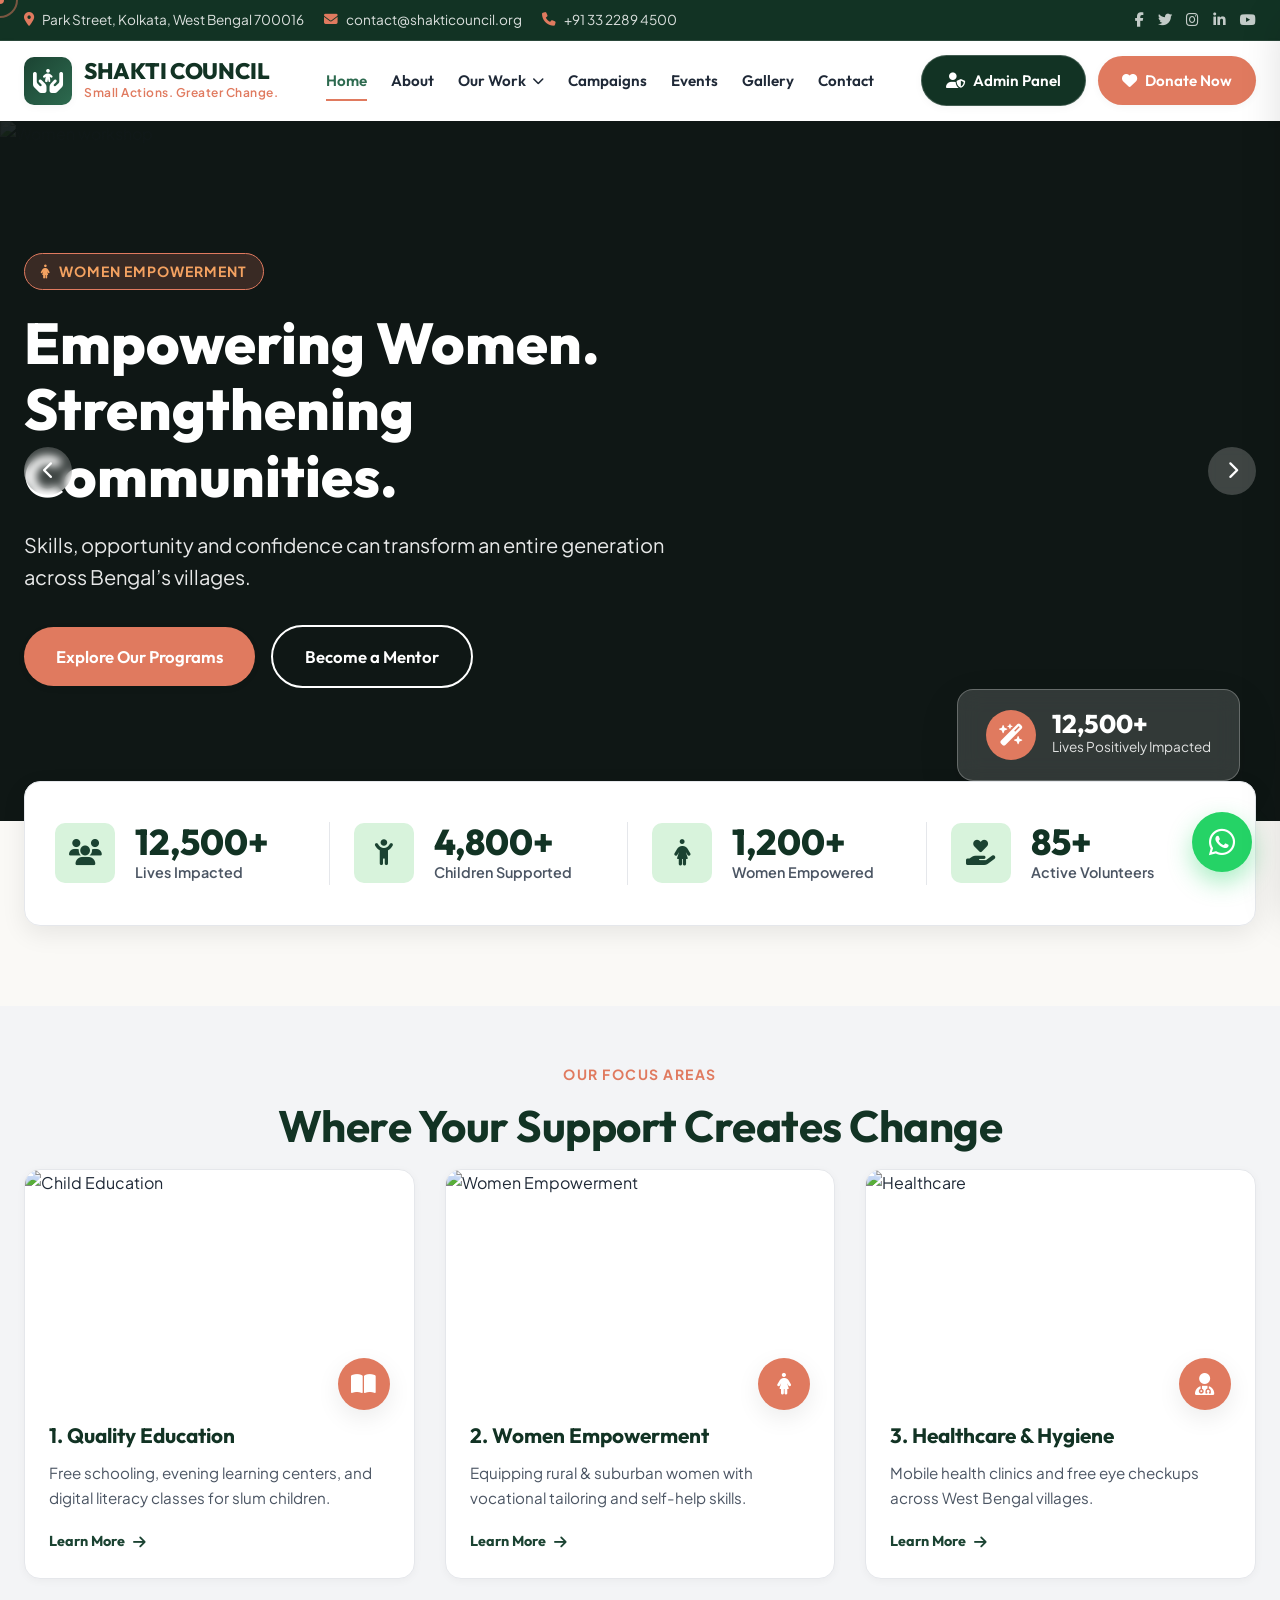
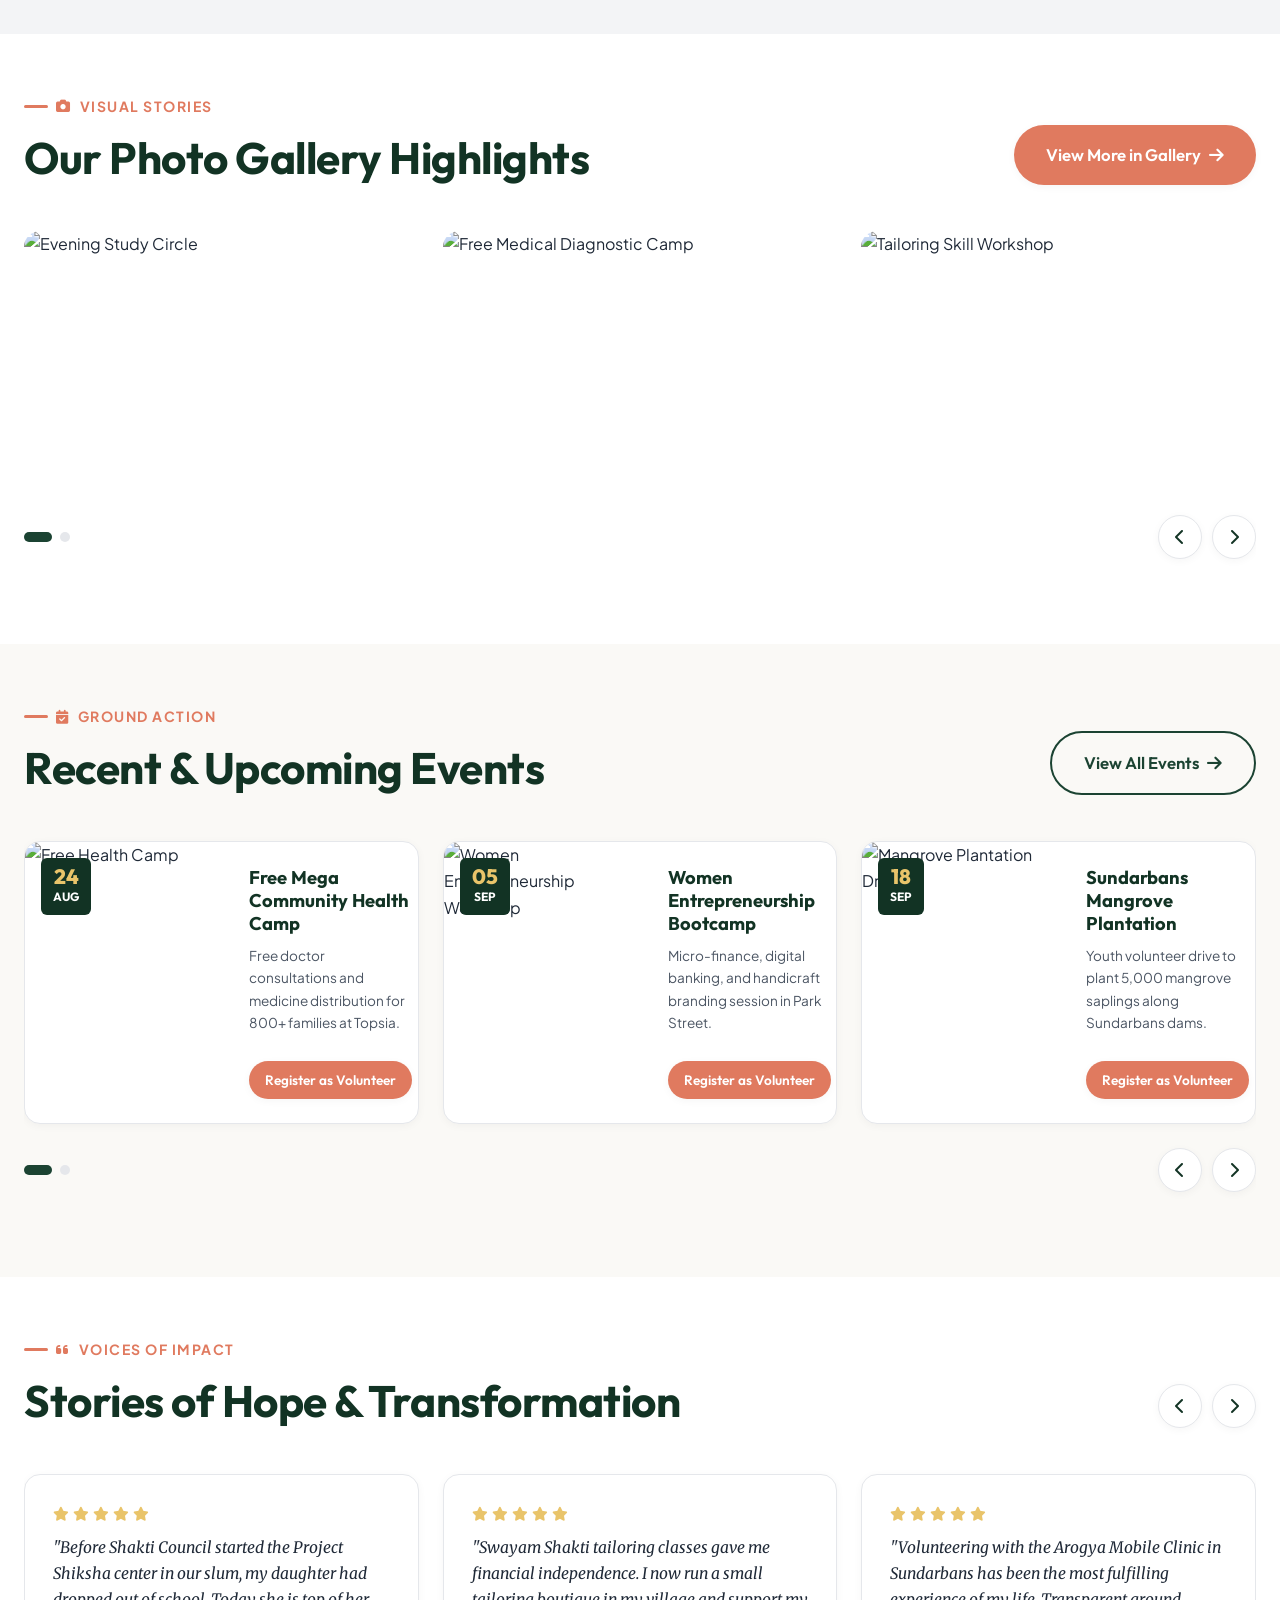
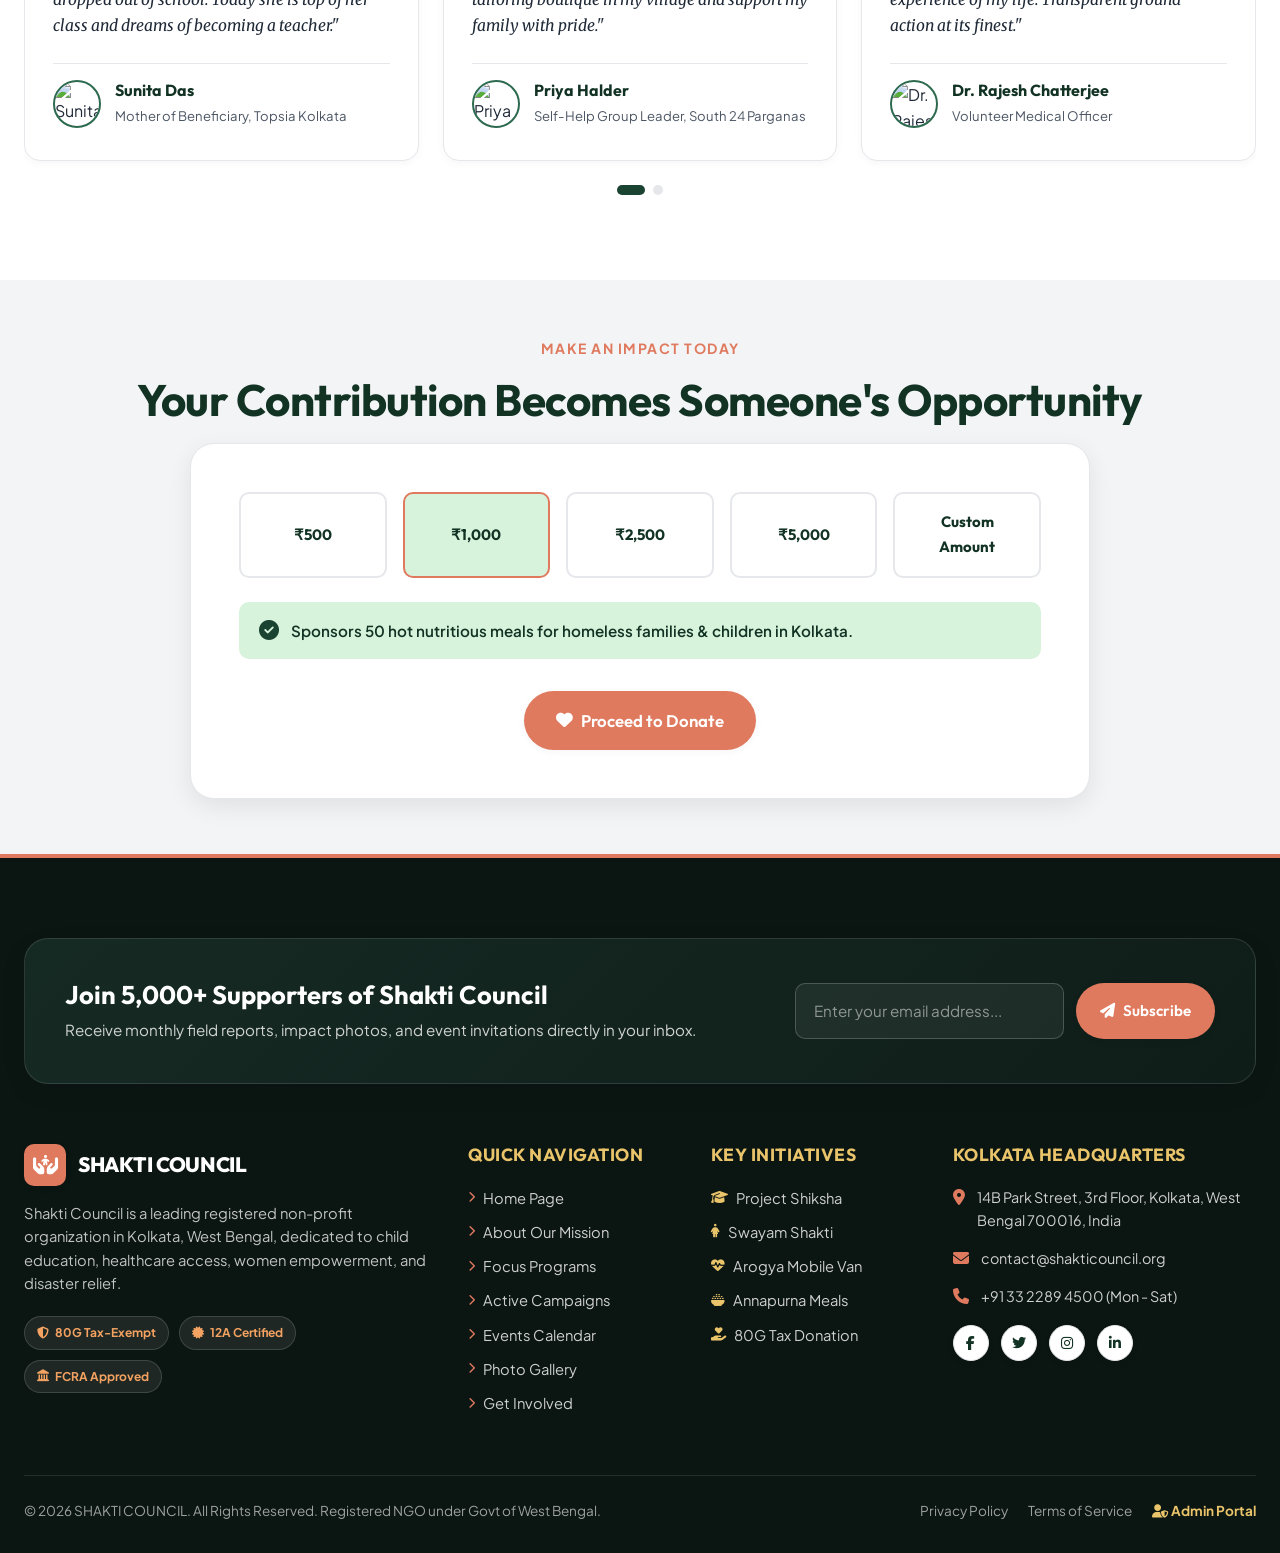
==== index.html @ 60c07829 "Initial release of Shakti Council NGO modern website" ====
<!DOCTYPE html>
<html lang="en">
<head>
  <meta charset="UTF-8">
  <meta name="viewport" content="width=device-width, initial-scale=1.0">
  <title>SHAKTI COUNCIL | Creating Opportunities. Changing Lives.</title>
  <meta name="description" content="Shakti Council is a premier non-profit organization based in Kolkata, West Bengal, empowering communities through education, healthcare, women empowerment, and sustainability.">
  <meta name="keywords" content="NGO Kolkata, Shakti Council, West Bengal charity, child education, women empowerment, healthcare NGO India">
  
  <meta property="og:title" content="SHAKTI COUNCIL | Small Actions. Greater Change.">
  <meta property="og:description" content="Dedicated to creating sustainable opportunities for underserved communities across Kolkata and West Bengal.">
  <meta property="og:type" content="website">

  <!-- Favicon -->
  <link rel="icon" type="image/svg+xml" href="favicon.svg">
  <link rel="alternate icon" href="favicon.svg" type="image/x-icon">
  <link rel="apple-touch-icon" href="favicon.svg">

  <!-- Google Fonts -->
  <link rel="preconnect" href="https://fonts.googleapis.com">
  <link rel="preconnect" href="https://fonts.gstatic.com" crossorigin>
  <link href="https://fonts.googleapis.com/css2?family=Merriweather:ital,wght@0,400;0,700;1,400&family=Outfit:wght@400;500;600;700;800&family=Plus+Jakarta+Sans:wght@400;500;600;700&display=swap" rel="stylesheet">

  <!-- FontAwesome Icons -->
  <link rel="stylesheet" href="https://cdnjs.cloudflare.com/ajax/libs/font-awesome/6.4.0/css/all.min.css">

  <!-- Custom Stylesheet -->
  <link rel="stylesheet" href="css/style.css">
</head>
<body>
  <a href="#main-content" class="skip-link">Skip to main content</a>
  <div class="custom-cursor-dot"></div>
  <div class="custom-cursor-ring"></div>

  <a href="https://wa.me/913322894500" target="_blank" rel="noopener" class="whatsapp-float" aria-label="Chat with Shakti Council on WhatsApp">
    <i class="fa-brands fa-whatsapp"></i>
    <span class="whatsapp-tooltip">Chat With Us</span>
  </a>

  <button class="scroll-top-btn" aria-label="Scroll back to top">
    <i class="fa-solid fa-arrow-up"></i>
  </button>

  <!-- TOP UTILITY BAR -->
  <div class="utility-bar">
    <div class="container utility-inner">
      <div class="utility-info">
        <div class="utility-info-item"><i class="fa-solid fa-location-dot"></i><span>Park Street, Kolkata, West Bengal 700016</span></div>
        <div class="utility-info-item"><i class="fa-solid fa-envelope"></i><span>contact@shakticouncil.org</span></div>
        <div class="utility-info-item"><i class="fa-solid fa-phone"></i><span>+91 33 2289 4500</span></div>
      </div>
      <div class="utility-social">
        <a href="javascript:void(0)" aria-label="Facebook"><i class="fa-brands fa-facebook-f"></i></a>
        <a href="javascript:void(0)" aria-label="Twitter"><i class="fa-brands fa-twitter"></i></a>
        <a href="javascript:void(0)" aria-label="Instagram"><i class="fa-brands fa-instagram"></i></a>
        <a href="javascript:void(0)" aria-label="LinkedIn"><i class="fa-brands fa-linkedin-in"></i></a>
        <a href="javascript:void(0)" aria-label="YouTube"><i class="fa-brands fa-youtube"></i></a>
      </div>
    </div>
  </div>

  <!-- MAIN STICKY HEADER -->
  <header class="main-header">
    <div class="container nav-container">
      <a href="index.html" class="brand-logo" aria-label="Shakti Council Home">
        <div class="brand-icon"><i class="fa-solid fa-hands-holding-child"></i></div>
        <div class="brand-text">
          <span class="brand-name">SHAKTI COUNCIL</span>
          <span class="brand-tagline">Small Actions. Greater Change.</span>
        </div>
      </a>

      <nav class="nav-menu" aria-label="Primary Navigation">
        <div class="nav-item active"><a href="index.html" class="nav-link">Home</a></div>
        <div class="nav-item"><a href="about.html" class="nav-link">About</a></div>
        <div class="nav-item has-dropdown">
          <a href="programs.html" class="nav-link">Our Work <i class="fa-solid fa-chevron-down" style="font-size: 0.75rem;"></i></a>
          <div class="mega-menu">
            <a href="programs.html#education" class="mega-menu-item">
              <div class="mega-menu-icon"><i class="fa-solid fa-graduation-cap"></i></div>
              <div><div class="mega-menu-title">Child Education</div></div>
            </a>
            <a href="programs.html#women" class="mega-menu-item">
              <div class="mega-menu-icon"><i class="fa-solid fa-person-dress"></i></div>
              <div><div class="mega-menu-title">Women Empowerment</div></div>
            </a>
            <a href="programs.html#health" class="mega-menu-item">
              <div class="mega-menu-icon"><i class="fa-solid fa-heart-pulse"></i></div>
              <div><div class="mega-menu-title">Healthcare</div></div>
            </a>
            <a href="programs.html#nutrition" class="mega-menu-item">
              <div class="mega-menu-icon"><i class="fa-solid fa-bowl-rice"></i></div>
              <div><div class="mega-menu-title">Food & Nutrition</div></div>
            </a>
          </div>
        </div>
        <div class="nav-item"><a href="campaigns.html" class="nav-link">Campaigns</a></div>
        <div class="nav-item"><a href="events.html" class="nav-link">Events</a></div>
        <div class="nav-item"><a href="gallery.html" class="nav-link">Gallery</a></div>
        <div class="nav-item"><a href="contact.html" class="nav-link">Contact</a></div>
      </nav>

      <div style="display: flex; align-items: center; gap: 12px;">
        <a href="admin.html" class="btn btn-admin"><i class="fa-solid fa-user-shield"></i> Admin Panel</a>
        <a href="donate.html" class="btn btn-primary"><i class="fa-solid fa-heart"></i> Donate Now</a>
        <button class="hamburger-toggle" aria-label="Toggle Navigation Drawer"><span class="hamburger-line"></span><span class="hamburger-line"></span><span class="hamburger-line"></span></button>
      </div>
    </div>
  </header>

  <div class="mobile-drawer-overlay"></div>
  <div class="mobile-drawer">
    <div class="mobile-drawer-header">
      <div class="brand-logo"><div class="brand-icon"><i class="fa-solid fa-hands-holding-child"></i></div><span class="brand-name" style="font-size: 1.1rem;">SHAKTI COUNCIL</span></div>
      <button class="mobile-close-btn"><i class="fa-solid fa-xmark"></i></button>
    </div>
    <div class="mobile-nav-links">
      <a href="index.html" class="mobile-nav-link active">Home</a>
      <a href="about.html" class="mobile-nav-link">About Us</a>
      <a href="programs.html" class="mobile-nav-link">Our Focus Areas</a>
      <a href="campaigns.html" class="mobile-nav-link">Active Campaigns</a>
      <a href="events.html" class="mobile-nav-link">Events</a>
      <a href="gallery.html" class="mobile-nav-link">Photo Gallery</a>
      <a href="volunteer.html" class="mobile-nav-link">Get Involved</a>
      <a href="contact.html" class="mobile-nav-link">Contact Us</a>
    </div>
    <div class="mobile-drawer-footer">
      <a href="admin.html" class="btn btn-admin" style="width: 100%;"><i class="fa-solid fa-user-shield"></i> Admin Panel</a>
      <a href="donate.html" class="btn btn-primary" style="width: 100%;"><i class="fa-solid fa-heart"></i> Donate Now</a>
    </div>
  </div>

  <main id="main-content">
    <!-- HERO SLIDER SECTION -->
    <section class="hero-slider-section">
      <div class="hero-slider">
        <div class="hero-slide active">
          <img src="https://images.unsplash.com/photo-1488521787991-ed7bbaae773c?auto=format&fit=crop&w=1600&q=80" alt="Children learning" class="hero-bg-img">
          <div class="hero-overlay"></div>
          <div class="container hero-content-wrapper">
            <div class="hero-content">
              <div class="hero-badge"><i class="fa-solid fa-graduation-cap"></i> Child Education</div>
              <h1 class="hero-title">Every Child Deserves a Chance to Dream.</h1>
              <p class="hero-subtitle">Together, we're making quality education accessible to children who need it most in Kolkata & rural West Bengal.</p>
              <div class="hero-actions">
                <a href="donate.html" class="btn btn-primary btn-lg">Support Education</a>
                <a href="programs.html" class="btn btn-outline-white btn-lg">Explore Programs</a>
              </div>
            </div>
          </div>
        </div>
        <div class="hero-slide">
          <img src="https://images.unsplash.com/photo-1573496359142-b8d87734a5a2?auto=format&fit=crop&w=1600&q=80" alt="Women workshop" class="hero-bg-img">
          <div class="hero-overlay"></div>
          <div class="container hero-content-wrapper">
            <div class="hero-content">
              <div class="hero-badge"><i class="fa-solid fa-person-dress"></i> Women Empowerment</div>
              <h1 class="hero-title">Empowering Women. Strengthening Communities.</h1>
              <p class="hero-subtitle">Skills, opportunity and confidence can transform an entire generation across Bengal’s villages.</p>
              <div class="hero-actions">
                <a href="programs.html" class="btn btn-primary btn-lg">Explore Our Programs</a>
                <a href="volunteer.html" class="btn btn-outline-white btn-lg">Become a Mentor</a>
              </div>
            </div>
          </div>
        </div>
      </div>

      <div class="hero-floating-card">
        <div class="floating-icon"><i class="fa-solid fa-wand-magic-sparkles"></i></div>
        <div><div class="floating-num">12,500+</div><div class="floating-label">Lives Positively Impacted</div></div>
      </div>

      <button class="slider-arrow slider-prev"><i class="fa-solid fa-chevron-left"></i></button>
      <button class="slider-arrow slider-next"><i class="fa-solid fa-chevron-right"></i></button>
      <div class="slider-dots"><span class="slider-dot active"></span><span class="slider-dot"></span></div>
    </section>

    <!-- IMPACT STATS -->
    <section class="stats-section">
      <div class="container">
        <div class="stats-grid">
          <div class="stat-item">
            <div class="stat-icon"><i class="fa-solid fa-users"></i></div>
            <div><div class="stat-number" data-target="12500" data-suffix="+">0</div><div class="stat-label">Lives Impacted</div></div>
          </div>
          <div class="stat-item">
            <div class="stat-icon"><i class="fa-solid fa-child-reaching"></i></div>
            <div><div class="stat-number" data-target="4800" data-suffix="+">0</div><div class="stat-label">Children Supported</div></div>
          </div>
          <div class="stat-item">
            <div class="stat-icon"><i class="fa-solid fa-person-dress"></i></div>
            <div><div class="stat-number" data-target="1200" data-suffix="+">0</div><div class="stat-label">Women Empowered</div></div>
          </div>
          <div class="stat-item">
            <div class="stat-icon"><i class="fa-solid fa-hand-holding-heart"></i></div>
            <div><div class="stat-number" data-target="85" data-suffix="+">0</div><div class="stat-label">Active Volunteers</div></div>
          </div>
        </div>
      </div>
    </section>

    <!-- FOCUS AREAS GRID -->
    <section class="focus-section">
      <div class="container">
        <div class="text-center">
          <span class="section-eyebrow">OUR FOCUS AREAS</span>
          <h2 class="section-title">Where Your Support Creates Change</h2>
        </div>

        <div class="focus-grid">
          <div class="focus-card">
            <div class="focus-card-img-wrapper">
              <img src="https://images.unsplash.com/photo-1503676260728-1c00da094a0b?auto=format&fit=crop&w=600&q=80" alt="Child Education" class="focus-card-img">
              <div class="focus-card-icon"><i class="fa-solid fa-book-open"></i></div>
            </div>
            <div class="focus-card-body">
              <h3 class="focus-card-title">1. Quality Education</h3>
              <p class="focus-card-desc">Free schooling, evening learning centers, and digital literacy classes for slum children.</p>
              <a href="programs.html#education" class="focus-card-link">Learn More <i class="fa-solid fa-arrow-right"></i></a>
            </div>
          </div>

          <div class="focus-card">
            <div class="focus-card-img-wrapper">
              <img src="https://images.unsplash.com/photo-1573496359142-b8d87734a5a2?auto=format&fit=crop&w=600&q=80" alt="Women Empowerment" class="focus-card-img">
              <div class="focus-card-icon"><i class="fa-solid fa-person-dress"></i></div>
            </div>
            <div class="focus-card-body">
              <h3 class="focus-card-title">2. Women Empowerment</h3>
              <p class="focus-card-desc">Equipping rural & suburban women with vocational tailoring and self-help skills.</p>
              <a href="programs.html#women" class="focus-card-link">Learn More <i class="fa-solid fa-arrow-right"></i></a>
            </div>
          </div>

          <div class="focus-card">
            <div class="focus-card-img-wrapper">
              <img src="https://images.unsplash.com/photo-1584515979956-d9f6e5d09982?auto=format&fit=crop&w=600&q=80" alt="Healthcare" class="focus-card-img">
              <div class="focus-card-icon"><i class="fa-solid fa-user-doctor"></i></div>
            </div>
            <div class="focus-card-body">
              <h3 class="focus-card-title">3. Healthcare & Hygiene</h3>
              <p class="focus-card-desc">Mobile health clinics and free eye checkups across West Bengal villages.</p>
              <a href="programs.html#health" class="focus-card-link">Learn More <i class="fa-solid fa-arrow-right"></i></a>
            </div>
          </div>
        </div>
      </div>
    </section>

    <!-- SECTION 1: OUR GALLERY SLIDER WITH VIEW MORE BUTTON -->
    <section style="padding: 55px 0; background-color: var(--bg-surface);">
      <div class="container">
        <div style="display: flex; align-items: flex-end; justify-content: space-between; margin-bottom: 36px; flex-wrap: wrap; gap: 20px;">
          <div>
            <span class="section-eyebrow"><i class="fa-solid fa-camera"></i> VISUAL STORIES</span>
            <h2 class="section-title" style="margin-bottom: 0;">Our Photo Gallery Highlights</h2>
          </div>
          <div>
            <a href="gallery.html" class="btn btn-primary btn-lg" style="box-shadow: var(--shadow-sm);">
              View More in Gallery <i class="fa-solid fa-arrow-right"></i>
            </a>
          </div>
        </div>

        <div class="slider-container-wrap">
          <div class="slider-track" id="home-gallery-track">
            
            <div class="slider-track-item">
              <div class="gallery-item" data-title="Evening Study Circle - Project Shiksha Kolkata" style="border-radius: var(--radius-md); overflow: hidden; height: 260px;">
                <img src="https://images.unsplash.com/photo-1509062522246-3755977927d7?auto=format&fit=crop&w=800&q=80" alt="Evening Study Circle" style="width: 100%; height: 100%; object-fit: cover;">
                <div class="gallery-item-overlay">
                  <div style="color: white; font-weight: 700; font-size: 1.1rem;">Evening Study Circle</div>
                  <div style="color: var(--gold); font-size: 0.85rem;">Project Shiksha Kolkata</div>
                  <div class="gallery-zoom-icon" style="margin-top: 10px;"><i class="fa-solid fa-magnifying-glass-plus"></i></div>
                </div>
              </div>
            </div>

            <div class="slider-track-item">
              <div class="gallery-item" data-title="Free Medical Camp - Sundarbans Island Unit" style="border-radius: var(--radius-md); overflow: hidden; height: 260px;">
                <img src="https://images.unsplash.com/photo-1584515979956-d9f6e5d09982?auto=format&fit=crop&w=800&q=80" alt="Free Medical Diagnostic Camp" style="width: 100%; height: 100%; object-fit: cover;">
                <div class="gallery-item-overlay">
                  <div style="color: white; font-weight: 700; font-size: 1.1rem;">Free Medical Camp</div>
                  <div style="color: var(--gold); font-size: 0.85rem;">Sundarbans Island Unit</div>
                  <div class="gallery-zoom-icon" style="margin-top: 10px;"><i class="fa-solid fa-magnifying-glass-plus"></i></div>
                </div>
              </div>
            </div>

            <div class="slider-track-item">
              <div class="gallery-item" data-title="Women Skill Center - Swayam Shakti Workshop" style="border-radius: var(--radius-md); overflow: hidden; height: 260px;">
                <img src="https://images.unsplash.com/photo-1573496359142-b8d87734a5a2?auto=format&fit=crop&w=800&q=80" alt="Tailoring Skill Workshop" style="width: 100%; height: 100%; object-fit: cover;">
                <div class="gallery-item-overlay">
                  <div style="color: white; font-weight: 700; font-size: 1.1rem;">Women Skill Center</div>
                  <div style="color: var(--gold); font-size: 0.85rem;">Swayam Shakti Workshop</div>
                  <div class="gallery-zoom-icon" style="margin-top: 10px;"><i class="fa-solid fa-magnifying-glass-plus"></i></div>
                </div>
              </div>
            </div>

            <div class="slider-track-item">
              <div class="gallery-item" data-title="Annapurna Food Drive - Kolkata Street Shelters" style="border-radius: var(--radius-md); overflow: hidden; height: 260px;">
                <img src="https://images.unsplash.com/photo-1488521787991-ed7bbaae773c?auto=format&fit=crop&w=800&q=80" alt="Annapurna Meal Drive" style="width: 100%; height: 100%; object-fit: cover;">
                <div class="gallery-item-overlay">
                  <div style="color: white; font-weight: 700; font-size: 1.1rem;">Annapurna Food Drive</div>
                  <div style="color: var(--gold); font-size: 0.85rem;">Kolkata Street Shelters</div>
                  <div class="gallery-zoom-icon" style="margin-top: 10px;"><i class="fa-solid fa-magnifying-glass-plus"></i></div>
                </div>
              </div>
            </div>

          </div>

          <div class="slider-controls-wrap">
            <div class="slider-dots-nav" id="home-gallery-dots">
              <span class="slider-dot-btn active"></span>
              <span class="slider-dot-btn"></span>
            </div>
            <div class="slider-arrows-nav">
              <button class="slider-nav-btn" id="home-gallery-prev" aria-label="Previous Slide"><i class="fa-solid fa-chevron-left"></i></button>
              <button class="slider-nav-btn" id="home-gallery-next" aria-label="Next Slide"><i class="fa-solid fa-chevron-right"></i></button>
            </div>
          </div>
        </div>
      </div>
    </section>

    <!-- SECTION 2: RECENT EVENTS SLIDER -->
    <section style="padding: 55px 0; background-color: var(--bg-main);">
      <div class="container">
        <div style="display: flex; align-items: flex-end; justify-content: space-between; margin-bottom: 36px; flex-wrap: wrap; gap: 20px;">
          <div>
            <span class="section-eyebrow"><i class="fa-solid fa-calendar-check"></i> GROUND ACTION</span>
            <h2 class="section-title" style="margin-bottom: 0;">Recent & Upcoming Events</h2>
          </div>
          <div>
            <a href="events.html" class="btn btn-outline btn-lg">
              View All Events <i class="fa-solid fa-arrow-right"></i>
            </a>
          </div>
        </div>

        <div class="slider-container-wrap">
          <div class="slider-track" id="home-events-track">
            
            <div class="slider-track-item">
              <div class="event-card" style="margin-bottom: 0;">
                <div class="event-img-wrap" style="height: 180px;">
                  <img src="https://images.unsplash.com/photo-1584515979956-d9f6e5d09982?auto=format&fit=crop&w=600&q=80" alt="Free Health Camp">
                  <div class="event-date-badge"><div class="event-date-day">24</div><div class="event-date-month">AUG</div></div>
                </div>
                <div class="event-body">
                  <h3 class="event-title" style="font-size: 1.15rem;">Free Mega Community Health Camp</h3>
                  <p class="event-desc" style="font-size: 0.85rem;">Free doctor consultations and medicine distribution for 800+ families at Topsia.</p>
                  <a href="volunteer.html" class="btn btn-primary btn-sm" style="margin-top: 10px;">Register as Volunteer</a>
                </div>
              </div>
            </div>

            <div class="slider-track-item">
              <div class="event-card" style="margin-bottom: 0;">
                <div class="event-img-wrap" style="height: 180px;">
                  <img src="https://images.unsplash.com/photo-1573496359142-b8d87734a5a2?auto=format&fit=crop&w=600&q=80" alt="Women Entrepreneurship Workshop">
                  <div class="event-date-badge"><div class="event-date-day">05</div><div class="event-date-month">SEP</div></div>
                </div>
                <div class="event-body">
                  <h3 class="event-title" style="font-size: 1.15rem;">Women Entrepreneurship Bootcamp</h3>
                  <p class="event-desc" style="font-size: 0.85rem;">Micro-finance, digital banking, and handicraft branding session in Park Street.</p>
                  <a href="volunteer.html" class="btn btn-primary btn-sm" style="margin-top: 10px;">Register as Volunteer</a>
                </div>
              </div>
            </div>

            <div class="slider-track-item">
              <div class="event-card" style="margin-bottom: 0;">
                <div class="event-img-wrap" style="height: 180px;">
                  <img src="https://images.unsplash.com/photo-1542810634-71277d95dcbb?auto=format&fit=crop&w=600&q=80" alt="Mangrove Plantation Drive">
                  <div class="event-date-badge"><div class="event-date-day">18</div><div class="event-date-month">SEP</div></div>
                </div>
                <div class="event-body">
                  <h3 class="event-title" style="font-size: 1.15rem;">Sundarbans Mangrove Plantation</h3>
                  <p class="event-desc" style="font-size: 0.85rem;">Youth volunteer drive to plant 5,000 mangrove saplings along Sundarbans dams.</p>
                  <a href="volunteer.html" class="btn btn-primary btn-sm" style="margin-top: 10px;">Register as Volunteer</a>
                </div>
              </div>
            </div>

          </div>

          <div class="slider-controls-wrap">
            <div class="slider-dots-nav" id="home-events-dots">
              <span class="slider-dot-btn active"></span>
              <span class="slider-dot-btn"></span>
            </div>
            <div class="slider-arrows-nav">
              <button class="slider-nav-btn" id="home-events-prev" aria-label="Previous Event Slide"><i class="fa-solid fa-chevron-left"></i></button>
              <button class="slider-nav-btn" id="home-events-next" aria-label="Next Event Slide"><i class="fa-solid fa-chevron-right"></i></button>
            </div>
          </div>
        </div>
      </div>
    </section>

    <!-- TESTIMONIALS SLIDER SECTION -->
    <section class="testimonials-slider-section" style="padding: 55px 0; background-color: var(--bg-surface);">
      <div class="container">
        <div style="display: flex; align-items: flex-end; justify-content: space-between; margin-bottom: 36px; flex-wrap: wrap; gap: 20px;">
          <div>
            <span class="section-eyebrow"><i class="fa-solid fa-quote-left"></i> VOICES OF IMPACT</span>
            <h2 class="section-title" style="margin-bottom: 0;">Stories of Hope & Transformation</h2>
          </div>
          <div class="slider-arrows-nav">
            <button class="slider-nav-btn" id="home-testimonials-prev" aria-label="Previous Testimonial"><i class="fa-solid fa-chevron-left"></i></button>
            <button class="slider-nav-btn" id="home-testimonials-next" aria-label="Next Testimonial"><i class="fa-solid fa-chevron-right"></i></button>
          </div>
        </div>

        <div class="slider-container-wrap">
          <div class="slider-track" id="home-testimonials-track">
            
            <!-- Testimonial 1 -->
            <div class="slider-track-item">
              <div class="testimonial-card">
                <div>
                  <div class="testimonial-rating">
                    <i class="fa-solid fa-star"></i><i class="fa-solid fa-star"></i><i class="fa-solid fa-star"></i><i class="fa-solid fa-star"></i><i class="fa-solid fa-star"></i>
                  </div>
                  <p class="testimonial-text">"Before Shakti Council started the Project Shiksha center in our slum, my daughter had dropped out of school. Today she is top of her class and dreams of becoming a teacher."</p>
                </div>
                <div class="testimonial-author">
                  <img src="https://images.unsplash.com/photo-1544005313-94ddf0286df2?auto=format&fit=crop&w=120&q=80" alt="Sunita Das" class="testimonial-avatar">
                  <div>
                    <h4 class="testimonial-name">Sunita Das</h4>
                    <span class="testimonial-role">Mother of Beneficiary, Topsia Kolkata</span>
                  </div>
                </div>
              </div>
            </div>

            <!-- Testimonial 2 -->
            <div class="slider-track-item">
              <div class="testimonial-card">
                <div>
                  <div class="testimonial-rating">
                    <i class="fa-solid fa-star"></i><i class="fa-solid fa-star"></i><i class="fa-solid fa-star"></i><i class="fa-solid fa-star"></i><i class="fa-solid fa-star"></i>
                  </div>
                  <p class="testimonial-text">"Swayam Shakti tailoring classes gave me financial independence. I now run a small tailoring boutique in my village and support my family with pride."</p>
                </div>
                <div class="testimonial-author">
                  <img src="https://images.unsplash.com/photo-1573496359142-b8d87734a5a2?auto=format&fit=crop&w=120&q=80" alt="Priya Halder" class="testimonial-avatar">
                  <div>
                    <h4 class="testimonial-name">Priya Halder</h4>
                    <span class="testimonial-role">Self-Help Group Leader, South 24 Parganas</span>
                  </div>
                </div>
              </div>
            </div>

            <!-- Testimonial 3 -->
            <div class="slider-track-item">
              <div class="testimonial-card">
                <div>
                  <div class="testimonial-rating">
                    <i class="fa-solid fa-star"></i><i class="fa-solid fa-star"></i><i class="fa-solid fa-star"></i><i class="fa-solid fa-star"></i><i class="fa-solid fa-star"></i>
                  </div>
                  <p class="testimonial-text">"Volunteering with the Arogya Mobile Clinic in Sundarbans has been the most fulfilling experience of my life. Transparent ground action at its finest."</p>
                </div>
                <div class="testimonial-author">
                  <img src="https://images.unsplash.com/photo-1534528741775-53994a69daeb?auto=format&fit=crop&w=120&q=80" alt="Dr. Rajesh Chatterjee" class="testimonial-avatar">
                  <div>
                    <h4 class="testimonial-name">Dr. Rajesh Chatterjee</h4>
                    <span class="testimonial-role">Volunteer Medical Officer</span>
                  </div>
                </div>
              </div>
            </div>

            <!-- Testimonial 4 -->
            <div class="slider-track-item">
              <div class="testimonial-card">
                <div>
                  <div class="testimonial-rating">
                    <i class="fa-solid fa-star"></i><i class="fa-solid fa-star"></i><i class="fa-solid fa-star"></i><i class="fa-solid fa-star"></i><i class="fa-solid fa-star"></i>
                  </div>
                  <p class="testimonial-text">"We partner with Shakti Council for our CSR initiatives in West Bengal. Their 80G tax compliance and field execution standards are exceptional."</p>
                </div>
                <div class="testimonial-author">
                  <img src="https://images.unsplash.com/photo-1507003211169-0a1dd7228f2d?auto=format&fit=crop&w=120&q=80" alt="Vikramaditya Roy" class="testimonial-avatar">
                  <div>
                    <h4 class="testimonial-name">Vikramaditya Roy</h4>
                    <span class="testimonial-role">Corporate CSR Partner, Kolkata</span>
                  </div>
                </div>
              </div>
            </div>

          </div>

          <div class="slider-controls-wrap" style="justify-content: center; margin-top: 24px;">
            <div class="slider-dots-nav" id="home-testimonials-dots">
              <span class="slider-dot-btn active"></span>
              <span class="slider-dot-btn"></span>
            </div>
          </div>
        </div>
      </div>
    </section>

    <!-- DONATION SECTION -->
    <section class="donate-section">
      <div class="container">
        <div class="text-center">
          <span class="section-eyebrow">MAKE AN IMPACT TODAY</span>
          <h2 class="section-title">Your Contribution Becomes Someone's Opportunity</h2>
        </div>

        <div class="donate-wrapper">
          <div class="amount-grid">
            <button class="amount-btn" data-amount="500">₹500</button>
            <button class="amount-btn active" data-amount="1000">₹1,000</button>
            <button class="amount-btn" data-amount="2500">₹2,500</button>
            <button class="amount-btn" data-amount="5000">₹5,000</button>
            <button class="amount-btn" data-amount="custom">Custom Amount</button>
          </div>

          <div class="custom-amount-input-wrap" style="display: none; margin-bottom: 20px;">
            <div class="custom-amount-box">
              <span class="custom-amount-prefix">₹</span>
              <input type="number" min="100" class="custom-amount-input" placeholder="Enter Custom Amount (e.g. 1500)">
            </div>
          </div>

          <div class="impact-explanation-box">
            <i class="fa-solid fa-circle-check" style="font-size: 20px; color: var(--primary);"></i>
            <span class="impact-explanation">Sponsors 50 hot nutritious meals for homeless families & children in Kolkata.</span>
          </div>

          <div style="text-align: center;">
            <a href="donate.html" class="btn btn-primary btn-lg">
              <i class="fa-solid fa-heart"></i> Proceed to Donate
            </a>
          </div>
    <!-- LIGHTBOX MODAL -->
    <div class="lightbox-modal">
      <button class="lightbox-close" aria-label="Close Lightbox"><i class="fa-solid fa-xmark"></i></button>
      <button class="lightbox-prev" aria-label="Previous Image"><i class="fa-solid fa-chevron-left"></i></button>
      <button class="lightbox-next" aria-label="Next Image"><i class="fa-solid fa-chevron-right"></i></button>
      <div class="lightbox-content">
        <img src="" alt="Gallery Lightbox Preview" class="lightbox-img">
        <div class="lightbox-caption"></div>
      </div>
    </div>
  </main>

  <!-- REDESIGNED PREMIUM FOOTER -->
  <footer class="main-footer">
    <div class="container">
      
      <div class="footer-newsletter-card">
        <div class="footer-newsletter-content">
          <h3>Join 5,000+ Supporters of Shakti Council</h3>
          <p>Receive monthly field reports, impact photos, and event invitations directly in your inbox.</p>
        </div>
        <form class="footer-newsletter-form">
          <input type="email" class="footer-newsletter-input" placeholder="Enter your email address..." required>
          <button type="submit" class="btn btn-primary"><i class="fa-solid fa-paper-plane"></i> Subscribe</button>
        </form>
      </div>

      <div class="footer-grid-main">
        <div class="footer-col">
          <div class="brand-logo" style="margin-bottom: 16px;">
            <div class="brand-icon" style="background: var(--accent); width: 42px; height: 42px; font-size: 20px;"><i class="fa-solid fa-hands-holding-child"></i></div>
            <div class="brand-text"><span class="brand-name" style="color: var(--text-white); font-size: 1.3rem;">SHAKTI COUNCIL</span></div>
          </div>
          <p>Shakti Council is a leading registered non-profit organization in Kolkata, West Bengal, dedicated to child education, healthcare access, women empowerment, and disaster relief.</p>
          <div class="footer-badges">
            <span class="footer-badge-pill"><i class="fa-solid fa-shield-halved"></i> 80G Tax-Exempt</span>
            <span class="footer-badge-pill"><i class="fa-solid fa-certificate"></i> 12A Certified</span>
            <span class="footer-badge-pill"><i class="fa-solid fa-landmark"></i> FCRA Approved</span>
          </div>
        </div>

        <div class="footer-col">
          <h4>Quick Navigation</h4>
          <div class="footer-links-list">
            <a href="index.html"><i class="fa-solid fa-chevron-right" style="font-size: 0.7rem; color: var(--accent);"></i> Home Page</a>
            <a href="about.html"><i class="fa-solid fa-chevron-right" style="font-size: 0.7rem; color: var(--accent);"></i> About Our Mission</a>
            <a href="programs.html"><i class="fa-solid fa-chevron-right" style="font-size: 0.7rem; color: var(--accent);"></i> Focus Programs</a>
            <a href="campaigns.html"><i class="fa-solid fa-chevron-right" style="font-size: 0.7rem; color: var(--accent);"></i> Active Campaigns</a>
            <a href="events.html"><i class="fa-solid fa-chevron-right" style="font-size: 0.7rem; color: var(--accent);"></i> Events Calendar</a>
            <a href="gallery.html"><i class="fa-solid fa-chevron-right" style="font-size: 0.7rem; color: var(--accent);"></i> Photo Gallery</a>
            <a href="volunteer.html"><i class="fa-solid fa-chevron-right" style="font-size: 0.7rem; color: var(--accent);"></i> Get Involved</a>
          </div>
        </div>

        <div class="footer-col">
          <h4>Key Initiatives</h4>
          <div class="footer-links-list">
            <a href="programs.html#education"><i class="fa-solid fa-graduation-cap" style="font-size: 0.85rem; color: var(--gold);"></i> Project Shiksha</a>
            <a href="programs.html#women"><i class="fa-solid fa-person-dress" style="font-size: 0.85rem; color: var(--gold);"></i> Swayam Shakti</a>
            <a href="programs.html#health"><i class="fa-solid fa-heart-pulse" style="font-size: 0.85rem; color: var(--gold);"></i> Arogya Mobile Van</a>
            <a href="programs.html#nutrition"><i class="fa-solid fa-bowl-rice" style="font-size: 0.85rem; color: var(--gold);"></i> Annapurna Meals</a>
            <a href="donate.html"><i class="fa-solid fa-hand-holding-heart" style="font-size: 0.85rem; color: var(--gold);"></i> 80G Tax Donation</a>
          </div>
        </div>

        <div class="footer-col">
          <h4>Kolkata Headquarters</h4>
          <div class="footer-contact-item">
            <i class="fa-solid fa-location-dot"></i>
            <span>14B Park Street, 3rd Floor, Kolkata, West Bengal 700016, India</span>
          </div>
          <div class="footer-contact-item">
            <i class="fa-solid fa-envelope"></i>
            <span>contact@shakticouncil.org</span>
          </div>
          <div class="footer-contact-item">
            <i class="fa-solid fa-phone"></i>
            <span>+91 33 2289 4500 (Mon - Sat)</span>
          </div>
          <div style="display: flex; gap: 12px; margin-top: 16px;">
            <a href="javascript:void(0)" class="slider-nav-btn" style="width: 36px; height: 36px; font-size: 14px;" aria-label="Facebook"><i class="fa-brands fa-facebook-f"></i></a>
            <a href="javascript:void(0)" class="slider-nav-btn" style="width: 36px; height: 36px; font-size: 14px;" aria-label="Twitter"><i class="fa-brands fa-twitter"></i></a>
            <a href="javascript:void(0)" class="slider-nav-btn" style="width: 36px; height: 36px; font-size: 14px;" aria-label="Instagram"><i class="fa-brands fa-instagram"></i></a>
            <a href="javascript:void(0)" class="slider-nav-btn" style="width: 36px; height: 36px; font-size: 14px;" aria-label="LinkedIn"><i class="fa-brands fa-linkedin-in"></i></a>
          </div>
        </div>
      </div>

      <div class="footer-bottom-bar">
        <div>© 2026 SHAKTI COUNCIL. All Rights Reserved. Registered NGO under Govt of West Bengal.</div>
        <div class="footer-bottom-links">
          <a href="contact.html">Privacy Policy</a>
          <a href="contact.html">Terms of Service</a>
          <a href="admin.html" style="color: var(--gold); font-weight: 700;"><i class="fa-solid fa-user-shield"></i> Admin Portal</a>
        </div>
      </div>
    </div>
  </footer>

  <script src="js/script.js"></script>
</body>
</html>
---- css/style.css ----
/* ==========================================================================
   SHAKTI COUNCIL - MODERN NGO DESIGN SYSTEM & STYLESHEET
   Location: Kolkata, West Bengal, India
   Tagline: "Small Actions. Greater Change."
   ========================================================================== */

/* --------------------------------------------------------------------------
   1. CSS VARIABLES & DESIGN TOKENS
   -------------------------------------------------------------------------- */
:root {
  /* Primary & Accent Color Palette */
  --primary-dark: #123324;
  --primary: #1b4332;
  --primary-light: #2d6a4f;
  --primary-soft: #d8f3dc;

  --accent: #e07a5f;
  --accent-hover: #d96445;
  --accent-light: #f4a261;
  --accent-soft: #fdf0ed;

  --secondary: #2a9d8f;
  --gold: #e9c46a;

  /* Neutral Tones */
  --bg-main: #faf9f6;
  --bg-surface: #ffffff;
  --bg-subtle: #f3f4f6;
  --bg-dark: #0f1715;

  --text-main: #1f2937;
  --text-muted: #4b5563;
  --text-light: #9ca3af;
  --text-white: #ffffff;

  /* UI Tokens */
  --border-color: #e5e7eb;
  --border-focus: #2d6a4f;

  /* Radii */
  --radius-xs: 6px;
  --radius-sm: 10px;
  --radius-md: 16px;
  --radius-lg: 24px;
  --radius-full: 9999px;

  /* Shadows */
  --shadow-sm: 0 2px 8px rgba(0, 0, 0, 0.04);
  --shadow-md: 0 8px 24px rgba(0, 0, 0, 0.08);
  --shadow-lg: 0 16px 40px rgba(0, 0, 0, 0.12);
  --shadow-glow: 0 8px 30px rgba(224, 122, 95, 0.25);

  /* Layout */
  --container-width: 1280px;
  --header-height: 80px;
  --topbar-height: 40px;

  /* Transitions */
  --transition-fast: 0.2s cubic-bezier(0.4, 0, 0.2, 1);
  --transition-normal: 0.35s cubic-bezier(0.4, 0, 0.2, 1);
  --transition-bounce: 0.5s cubic-bezier(0.34, 1.56, 0.64, 1);

  /* Typography Fonts */
  --font-heading: 'Outfit', -apple-system, BlinkMacSystemFont, sans-serif;
  --font-body: 'Plus Jakarta Sans', -apple-system, BlinkMacSystemFont, sans-serif;
  --font-serif: 'Merriweather', Georgia, serif;
}

/* --------------------------------------------------------------------------
   2. RESET & BASE STYLES
   -------------------------------------------------------------------------- */
*,
*::before,
*::after {
  box-sizing: border-box;
  margin: 0;
  padding: 0;
}

html {
  font-size: 16px;
  scroll-behavior: smooth;
  -webkit-text-size-adjust: 100%;
}

body {
  font-family: var(--font-body);
  font-size: 1rem;
  line-height: 1.65;
  color: var(--text-main);
  background-color: var(--bg-main);
  overflow-x: hidden;
  position: relative;
  -webkit-font-smoothing: antialiased;
  -moz-osx-font-smoothing: grayscale;
}

body.scroll-locked {
  overflow: hidden !important;
}

img,
video,
svg {
  max-width: 100%;
  height: auto;
  display: block;
}

a {
  color: inherit;
  text-decoration: none;
  transition: color var(--transition-fast);
}

ul,
ol {
  list-style: none;
}

button,
input,
textarea,
select {
  font: inherit;
  color: inherit;
  border: none;
  outline: none;
  background: none;
}

button {
  cursor: pointer;
}

::selection {
  background-color: var(--primary-light);
  color: var(--text-white);
}

:focus-visible {
  outline: 3px solid var(--accent);
  outline-offset: 3px;
}

.skip-link {
  position: absolute;
  top: -100px;
  left: 20px;
  background: var(--accent);
  color: var(--text-white);
  padding: 12px 20px;
  border-radius: var(--radius-xs);
  z-index: 10000;
  font-weight: 600;
  transition: top var(--transition-fast);
}

.skip-link:focus {
  top: 20px;
}

.container {
  width: 100%;
  max-width: var(--container-width);
  margin-left: auto;
  margin-right: auto;
  padding-left: 1.5rem;
  padding-right: 1.5rem;
}

/* --------------------------------------------------------------------------
   3. TYPOGRAPHY & SECTION HEADINGS
   -------------------------------------------------------------------------- */
h1,
h2,
h3,
h4,
h5,
h6 {
  font-family: var(--font-heading);
  font-weight: 700;
  line-height: 1.25;
  color: var(--primary-dark);
}

.section-eyebrow {
  display: inline-flex;
  align-items: center;
  gap: 8px;
  font-size: 0.875rem;
  font-weight: 700;
  text-transform: uppercase;
  letter-spacing: 1.5px;
  color: var(--accent);
  margin-bottom: 0.75rem;
}

.section-eyebrow::before {
  content: '';
  width: 24px;
  height: 3px;
  background-color: var(--accent);
  border-radius: var(--radius-full);
}

.section-title {
  font-size: clamp(2rem, 3.5vw, 2.75rem);
  color: var(--primary-dark);
  margin-bottom: 1rem;
  letter-spacing: -0.5px;
}

.section-subtitle {
  font-size: clamp(1rem, 1.5vw, 1.15rem);
  color: var(--text-muted);
  max-width: 680px;
  margin-bottom: 2.5rem;
}

.text-center {
  text-align: center;
}

.text-center .section-eyebrow::before {
  display: none;
}

.text-center .section-subtitle {
  margin-left: auto;
  margin-right: auto;
}

/* --------------------------------------------------------------------------
   4. BUTTONS & INTERACTIVE ELEMENTS
   -------------------------------------------------------------------------- */
.btn {
  display: inline-flex;
  align-items: center;
  justify-content: center;
  gap: 8px;
  padding: 12px 24px;
  font-family: var(--font-heading);
  font-weight: 600;
  font-size: 0.95rem;
  border-radius: var(--radius-full);
  transition: var(--transition-normal);
  position: relative;
  overflow: hidden;
  z-index: 1;
  text-align: center;
  white-space: nowrap;
}

.btn-primary {
  background-color: var(--accent);
  color: var(--text-white);
  box-shadow: var(--shadow-sm);
}

.btn-primary:hover {
  background-color: var(--accent-hover);
  transform: translateY(-2px);
  box-shadow: var(--shadow-glow);
}

.btn-admin {
  background-color: var(--primary-dark);
  color: var(--text-white);
  border: 1px solid rgba(255, 255, 255, 0.2);
  box-shadow: var(--shadow-sm);
}

.btn-admin:hover {
  background-color: var(--primary-light);
  transform: translateY(-2px);
  box-shadow: 0 4px 16px rgba(18, 51, 36, 0.3);
}

.btn-secondary {
  background-color: var(--primary);
  color: var(--text-white);
}

.btn-secondary:hover {
  background-color: var(--primary-light);
  transform: translateY(-2px);
  box-shadow: 0 8px 24px rgba(27, 67, 50, 0.25);
}

.btn-outline {
  background-color: transparent;
  border: 2px solid var(--primary);
  color: var(--primary);
}

.btn-outline:hover {
  background-color: var(--primary);
  color: var(--text-white);
  transform: translateY(-2px);
}

.btn-outline-white {
  background-color: transparent;
  border: 2px solid var(--text-white);
  color: var(--text-white);
}

.btn-outline-white:hover {
  background-color: var(--text-white);
  color: var(--primary-dark);
  transform: translateY(-2px);
}

.btn-sm {
  padding: 8px 16px;
  font-size: 0.85rem;
}

.btn-lg {
  padding: 16px 32px;
  font-size: 1.05rem;
}

/* --------------------------------------------------------------------------
   5. CUSTOM CURSOR (DESKTOP)
   -------------------------------------------------------------------------- */
.custom-cursor-dot,
.custom-cursor-ring {
  pointer-events: none;
  position: fixed;
  top: 0;
  left: 0;
  border-radius: 50%;
  z-index: 99999;
  transform: translate(-50%, -50%);
  transition: transform 0.15s ease-out, opacity 0.3s ease;
  display: none;
}

@media (pointer: fine) {
  .custom-cursor-dot {
    display: block;
    width: 8px;
    height: 8px;
    background-color: var(--accent);
  }

  .custom-cursor-ring {
    display: block;
    width: 36px;
    height: 36px;
    border: 2px solid rgba(224, 122, 95, 0.5);
    transition: width 0.3s ease, height 0.3s ease, border-color 0.3s ease;
  }

  body.cursor-hover .custom-cursor-ring {
    width: 54px;
    height: 54px;
    background-color: rgba(224, 122, 95, 0.1);
    border-color: var(--accent);
  }

  body.cursor-hover .custom-cursor-dot {
    transform: translate(-50%, -50%) scale(1.5);
  }
}

/* --------------------------------------------------------------------------
   6. FLOATING WHATSAPP BUTTON & SCROLL TOP
   -------------------------------------------------------------------------- */
.whatsapp-float {
  position: fixed;
  bottom: 28px;
  right: 28px;
  width: 60px;
  height: 60px;
  background-color: #25d366;
  color: #ffffff;
  border-radius: var(--radius-full);
  display: flex;
  align-items: center;
  justify-content: center;
  font-size: 30px;
  box-shadow: 0 10px 25px rgba(37, 211, 102, 0.4);
  z-index: 900;
  transition: transform 0.3s ease, box-shadow 0.3s ease;
  animation: pulseWhatsapp 2.5s infinite;
}

.whatsapp-float:hover {
  transform: scale(1.1);
  box-shadow: 0 14px 30px rgba(37, 211, 102, 0.5);
}

.whatsapp-tooltip {
  position: absolute;
  right: 70px;
  top: 50%;
  transform: translateY(-50%);
  background-color: var(--primary-dark);
  color: var(--text-white);
  padding: 6px 14px;
  border-radius: var(--radius-xs);
  font-size: 0.85rem;
  white-space: nowrap;
  opacity: 0;
  visibility: hidden;
  transition: opacity 0.3s ease, visibility 0.3s ease;
  pointer-events: none;
}

.whatsapp-float:hover .whatsapp-tooltip {
  opacity: 1;
  visibility: visible;
}

@keyframes pulseWhatsapp {
  0% {
    box-shadow: 0 0 0 0 rgba(37, 211, 102, 0.6);
  }

  70% {
    box-shadow: 0 0 0 18px rgba(37, 211, 102, 0);
  }

  100% {
    box-shadow: 0 0 0 0 rgba(37, 211, 102, 0);
  }
}

.scroll-top-btn {
  position: fixed;
  bottom: 96px;
  right: 28px;
  width: 44px;
  height: 44px;
  background-color: var(--primary);
  color: var(--text-white);
  border-radius: var(--radius-full);
  display: flex;
  align-items: center;
  justify-content: center;
  font-size: 18px;
  box-shadow: var(--shadow-md);
  opacity: 0;
  visibility: hidden;
  transition: all var(--transition-normal);
  z-index: 899;
}

.scroll-top-btn.visible {
  opacity: 1;
  visibility: visible;
}

.scroll-top-btn:hover {
  background-color: var(--accent);
  transform: translateY(-4px);
}

/* --------------------------------------------------------------------------
   7. HEADER & NAVIGATION
   -------------------------------------------------------------------------- */
.utility-bar {
  background-color: var(--primary-dark);
  color: rgba(255, 255, 255, 0.85);
  font-size: 0.85rem;
  padding: 8px 0;
  border-bottom: 1px solid rgba(255, 255, 255, 0.1);
}

.utility-inner {
  display: flex;
  align-items: center;
  justify-content: space-between;
}

.utility-info {
  display: flex;
  align-items: center;
  gap: 20px;
}

.utility-info-item {
  display: flex;
  align-items: center;
  gap: 8px;
}

.utility-info-item i {
  color: var(--accent);
}

.utility-social {
  display: flex;
  align-items: center;
  gap: 14px;
}

.utility-social a {
  color: rgba(255, 255, 255, 0.75);
  font-size: 0.9rem;
}

.utility-social a:hover {
  color: var(--accent);
}

.main-header {
  position: sticky;
  top: 0;
  left: 0;
  width: 100%;
  background-color: var(--bg-surface);
  box-shadow: var(--shadow-sm);
  z-index: 1000;
  transition: all 0.3s ease;
}

.main-header.is-sticky {
  position: fixed;
  top: 0;
  left: 0;
  width: 100%;
  background: rgba(255, 255, 255, 0.96);
  backdrop-filter: blur(10px);
  -webkit-backdrop-filter: blur(10px);
  box-shadow: 0 8px 24px rgba(0, 0, 0, 0.12);
  border-bottom: 2px solid var(--accent);
}

.nav-container {
  display: flex;
  align-items: center;
  justify-content: space-between;
  height: var(--header-height);
}

.brand-logo {
  display: flex;
  align-items: center;
  gap: 12px;
}

.brand-icon {
  width: 48px;
  height: 48px;
  background: linear-gradient(135deg, var(--primary), var(--primary-light));
  color: var(--text-white);
  border-radius: var(--radius-sm);
  display: flex;
  align-items: center;
  justify-content: center;
  font-size: 24px;
  box-shadow: var(--shadow-sm);
}

.brand-text {
  display: flex;
  flex-direction: column;
}

.brand-name {
  font-family: var(--font-heading);
  font-size: 1.4rem;
  font-weight: 800;
  color: var(--primary-dark);
  line-height: 1.1;
  letter-spacing: -0.3px;
}

.brand-tagline {
  font-size: 0.75rem;
  font-weight: 600;
  color: var(--accent);
  letter-spacing: 0.5px;
}

.nav-menu {
  display: flex;
  align-items: center;
  gap: 24px;
}

.nav-item {
  position: relative;
}

.nav-link {
  font-family: var(--font-heading);
  font-weight: 600;
  font-size: 0.95rem;
  color: var(--text-main);
  padding: 10px 0;
  display: flex;
  align-items: center;
  gap: 6px;
  position: relative;
}

.nav-link::after {
  content: '';
  position: absolute;
  bottom: 2px;
  left: 0;
  width: 0;
  height: 2px;
  background-color: var(--accent);
  transition: width var(--transition-fast);
}

.nav-link:hover,
.nav-item.active .nav-link {
  color: var(--primary-light);
}

.nav-link:hover::after,
.nav-item.active .nav-link::after {
  width: 100%;
}

.has-dropdown:hover .mega-menu {
  opacity: 1;
  visibility: visible;
  transform: translateY(0);
}

.mega-menu {
  position: absolute;
  top: 100%;
  left: -20px;
  width: 480px;
  background-color: var(--bg-surface);
  border-radius: var(--radius-md);
  box-shadow: var(--shadow-lg);
  padding: 20px;
  display: grid;
  grid-template-columns: 1fr 1fr;
  gap: 16px;
  opacity: 0;
  visibility: hidden;
  transform: translateY(12px);
  transition: all var(--transition-normal);
  border: 1px solid var(--border-color);
  z-index: 1010;
}

.mega-menu-item {
  display: flex;
  align-items: flex-start;
  gap: 12px;
  padding: 12px;
  border-radius: var(--radius-sm);
  transition: background-color var(--transition-fast);
}

.mega-menu-item:hover {
  background-color: var(--bg-main);
}

.mega-menu-icon {
  width: 36px;
  height: 36px;
  border-radius: var(--radius-xs);
  background-color: var(--primary-soft);
  color: var(--primary);
  display: flex;
  align-items: center;
  justify-content: center;
  font-size: 16px;
  flex-shrink: 0;
}

.mega-menu-title {
  font-family: var(--font-heading);
  font-weight: 700;
  font-size: 0.9rem;
  color: var(--primary-dark);
}

.mega-menu-desc {
  font-size: 0.75rem;
  color: var(--text-muted);
}

.hamburger-toggle {
  display: none;
  flex-direction: column;
  justify-content: space-between;
  width: 30px;
  height: 20px;
  background: transparent;
  cursor: pointer;
  z-index: 1002;
}

.hamburger-line {
  width: 100%;
  height: 3px;
  background-color: var(--primary-dark);
  border-radius: 3px;
  transition: all 0.3s ease;
}

.mobile-drawer-overlay {
  position: fixed;
  top: 0;
  left: 0;
  width: 100vw;
  height: 100vh;
  background: rgba(15, 23, 21, 0.6);
  backdrop-filter: blur(4px);
  z-index: 1005;
  opacity: 0;
  visibility: hidden;
  transition: all 0.3s ease;
}

.mobile-drawer-overlay.active {
  opacity: 1;
  visibility: visible;
}

.mobile-drawer {
  position: fixed;
  top: 0;
  right: -320px;
  width: 320px;
  height: 100vh;
  background-color: var(--bg-surface);
  z-index: 1006;
  padding: 30px 24px;
  display: flex;
  flex-direction: column;
  justify-content: space-between;
  box-shadow: var(--shadow-lg);
  transition: right 0.35s cubic-bezier(0.4, 0, 0.2, 1);
  overflow-y: auto;
}

.mobile-drawer.active {
  right: 0;
}

.mobile-drawer-header {
  display: flex;
  align-items: center;
  justify-content: space-between;
  padding-bottom: 20px;
  border-bottom: 1px solid var(--border-color);
}

.mobile-close-btn {
  font-size: 24px;
  color: var(--text-main);
}

.mobile-nav-links {
  margin-top: 24px;
  display: flex;
  flex-direction: column;
  gap: 16px;
}

.mobile-nav-link {
  font-family: var(--font-heading);
  font-size: 1.1rem;
  font-weight: 600;
  color: var(--primary-dark);
  display: flex;
  align-items: center;
  justify-content: space-between;
  padding: 8px 0;
}

.mobile-nav-link.active {
  color: var(--accent);
}

.mobile-drawer-footer {
  padding-top: 24px;
  border-top: 1px solid var(--border-color);
  display: flex;
  flex-direction: column;
  gap: 12px;
}

/* --------------------------------------------------------------------------
   8. HERO SLIDER SECTION
   -------------------------------------------------------------------------- */
.hero-slider-section {
  position: relative;
  width: 100%;
  height: clamp(520px, 80vh, 700px);
  overflow: hidden;
  background-color: var(--bg-dark);
}

.hero-slider {
  width: 100%;
  height: 100%;
  position: relative;
}

.hero-slide {
  position: absolute;
  top: 0;
  left: 0;
  width: 100%;
  height: 100%;
  opacity: 0;
  visibility: hidden;
  transition: opacity 0.8s ease, transform 0.8s ease;
  transform: scale(1.04);
}

.hero-slide.active {
  opacity: 1;
  visibility: visible;
  transform: scale(1);
}

.hero-bg-img {
  position: absolute;
  top: 0;
  left: 0;
  width: 100%;
  height: 100%;
  object-fit: cover;
  filter: brightness(0.65);
}

.hero-overlay {
  position: absolute;
  top: 0;
  left: 0;
  width: 100%;
  height: 100%;
  background: linear-gradient(90deg,
      rgba(15, 23, 21, 0.88) 0%,
      rgba(15, 23, 21, 0.4) 60%,
      transparent 100%);
  z-index: 1;
}

.hero-content-wrapper {
  position: relative;
  z-index: 2;
  height: 100%;
  display: flex;
  align-items: center;
}

.hero-content {
  max-width: 650px;
  color: var(--text-white);
}

.hero-badge {
  display: inline-flex;
  align-items: center;
  gap: 8px;
  padding: 6px 16px;
  background-color: rgba(224, 122, 95, 0.2);
  border: 1px solid var(--accent);
  color: var(--accent-light);
  border-radius: var(--radius-full);
  font-size: 0.875rem;
  font-weight: 700;
  text-transform: uppercase;
  letter-spacing: 1px;
  margin-bottom: 20px;
}

.hero-title {
  font-size: clamp(2.2rem, 4.5vw, 3.8rem);
  font-weight: 800;
  color: var(--text-white);
  line-height: 1.15;
  margin-bottom: 20px;
}

.hero-subtitle {
  font-size: clamp(1rem, 1.8vw, 1.25rem);
  color: rgba(255, 255, 255, 0.9);
  margin-bottom: 32px;
  line-height: 1.6;
}

.hero-actions {
  display: flex;
  align-items: center;
  gap: 16px;
  flex-wrap: wrap;
}

.hero-floating-card {
  position: absolute;
  bottom: 40px;
  right: 40px;
  background: rgba(255, 255, 255, 0.15);
  backdrop-filter: blur(12px);
  border: 1px solid rgba(255, 255, 255, 0.25);
  padding: 20px 28px;
  border-radius: var(--radius-md);
  color: var(--text-white);
  display: flex;
  align-items: center;
  gap: 16px;
  box-shadow: var(--shadow-lg);
  z-index: 3;
  animation: floatAnim 4s ease-in-out infinite;
}

.floating-icon {
  width: 50px;
  height: 50px;
  border-radius: var(--radius-full);
  background-color: var(--accent);
  display: flex;
  align-items: center;
  justify-content: center;
  font-size: 22px;
}

.floating-num {
  font-family: var(--font-heading);
  font-size: 1.6rem;
  font-weight: 800;
  line-height: 1;
}

.floating-label {
  font-size: 0.85rem;
  color: rgba(255, 255, 255, 0.85);
}

@keyframes floatAnim {

  0%,
  100% {
    transform: translateY(0);
  }

  50% {
    transform: translateY(-10px);
  }
}

.slider-arrow {
  position: absolute;
  top: 50%;
  transform: translateY(-50%);
  width: 48px;
  height: 48px;
  border-radius: var(--radius-full);
  background-color: rgba(255, 255, 255, 0.2);
  backdrop-filter: blur(4px);
  color: var(--text-white);
  display: flex;
  align-items: center;
  justify-content: center;
  font-size: 18px;
  z-index: 4;
  transition: background-color 0.3s ease;
}

.slider-arrow:hover {
  background-color: var(--accent);
}

.slider-prev {
  left: 24px;
}

.slider-next {
  right: 24px;
}

.slider-dots {
  position: absolute;
  bottom: 24px;
  left: 50%;
  transform: translateX(-50%);
  display: flex;
  gap: 10px;
  z-index: 4;
}

.slider-dot {
  width: 12px;
  height: 12px;
  border-radius: var(--radius-full);
  background-color: rgba(255, 255, 255, 0.4);
  transition: all 0.3s ease;
  cursor: pointer;
}

.slider-dot.active {
  width: 32px;
  background-color: var(--accent);
}

/* --------------------------------------------------------------------------
   9. IMPACT STATISTICS SECTION
   -------------------------------------------------------------------------- */
.stats-section {
  position: relative;
  margin-top: -40px;
  z-index: 10;
  padding-bottom: 80px;
}

.stats-grid {
  display: grid;
  grid-template-columns: repeat(4, 1fr);
  gap: 24px;
  background-color: var(--bg-surface);
  border-radius: var(--radius-md);
  padding: 40px 30px;
  box-shadow: var(--shadow-md);
  border: 1px solid var(--border-color);
}

.stat-item {
  display: flex;
  align-items: center;
  gap: 20px;
  padding-right: 20px;
  border-right: 1px solid var(--border-color);
}

.stat-item:last-child {
  border-right: none;
  padding-right: 0;
}

.stat-icon {
  width: 60px;
  height: 60px;
  border-radius: var(--radius-sm);
  background-color: var(--primary-soft);
  color: var(--primary);
  display: flex;
  align-items: center;
  justify-content: center;
  font-size: 26px;
  flex-shrink: 0;
}

.stat-number {
  font-family: var(--font-heading);
  font-size: clamp(1.8rem, 2.8vw, 2.4rem);
  font-weight: 800;
  color: var(--primary-dark);
  line-height: 1.1;
}

.stat-label {
  font-size: 0.9rem;
  color: var(--text-muted);
  font-weight: 600;
}

/* --------------------------------------------------------------------------
   10. ABOUT SPLIT SECTION
   -------------------------------------------------------------------------- */
.about-section {
  padding: 60px 0 100px 0;
}

.about-split-grid {
  display: grid;
  grid-template-columns: 1fr 1fr;
  gap: 60px;
  align-items: center;
}

.about-img-container {
  position: relative;
}

.about-img-main {
  width: 100%;
  height: 480px;
  object-fit: cover;
  border-radius: var(--radius-lg);
  box-shadow: var(--shadow-md);
}

.about-img-badge {
  position: absolute;
  bottom: -30px;
  right: -20px;
  background-color: var(--primary-dark);
  color: var(--text-white);
  padding: 24px 30px;
  border-radius: var(--radius-md);
  box-shadow: var(--shadow-lg);
  max-width: 260px;
}

.about-badge-num {
  font-family: var(--font-heading);
  font-size: 2.2rem;
  font-weight: 800;
  color: var(--gold);
}

.about-badge-text {
  font-size: 0.85rem;
  color: rgba(255, 255, 255, 0.85);
}

.about-content {
  display: flex;
  flex-direction: column;
  align-items: flex-start;
}

.mission-box {
  background-color: var(--primary-soft);
  border-left: 4px solid var(--primary);
  padding: 20px;
  border-radius: 0 var(--radius-sm) var(--radius-sm) 0;
  margin: 24px 0 32px 0;
}

.mission-box-title {
  font-family: var(--font-heading);
  font-weight: 700;
  color: var(--primary-dark);
  margin-bottom: 6px;
}

.about-btn-group {
  display: flex;
  align-items: center;
  gap: 16px;
  flex-wrap: wrap;
}

/* --------------------------------------------------------------------------
   11. OUR FOCUS AREAS GRID
   -------------------------------------------------------------------------- */
.focus-section {
  padding: 55px 0;
  background-color: var(--bg-subtle);
}

.focus-grid {
  display: grid;
  grid-template-columns: repeat(3, 1fr);
  gap: 30px;
}

.focus-card {
  background-color: var(--bg-surface);
  border-radius: var(--radius-md);
  overflow: hidden;
  box-shadow: var(--shadow-sm);
  transition: transform var(--transition-normal), box-shadow var(--transition-normal);
  display: flex;
  flex-direction: column;
  border: 1px solid var(--border-color);
}

.focus-card:hover {
  transform: translateY(-8px);
  box-shadow: var(--shadow-lg);
}

.focus-card-img-wrapper {
  position: relative;
  height: 220px;
  /* overflow: hidden; */
}

.focus-card-img {
  width: 100%;
  height: 100%;
  object-fit: cover;
  transition: transform 0.6s ease;
}

.focus-card:hover .focus-card-img {
  transform: scale(1.08);
}

.focus-card-icon {
  position: absolute;
  bottom: -20px;
  right: 24px;
  width: 52px;
  height: 52px;
  border-radius: var(--radius-full);
  background-color: var(--accent);
  color: var(--text-white);
  display: flex;
  align-items: center;
  justify-content: center;
  font-size: 22px;
  box-shadow: var(--shadow-md);
}

.focus-card-body {
  padding: 32px 24px 24px 24px;
  flex-grow: 1;
  display: flex;
  flex-direction: column;
}

.focus-card-title {
  font-size: 1.3rem;
  margin-bottom: 12px;
  color: var(--primary-dark);
}

.focus-card-desc {
  color: var(--text-muted);
  font-size: 0.95rem;
  margin-bottom: 20px;
  flex-grow: 1;
}

.focus-card-link {
  font-family: var(--font-heading);
  font-weight: 700;
  font-size: 0.9rem;
  color: var(--primary);
  display: inline-flex;
  align-items: center;
  gap: 8px;
  transition: gap 0.2s ease;
}

.focus-card-link:hover {
  color: var(--accent);
  gap: 12px;
}

/* --------------------------------------------------------------------------
   12. FEATURED CAMPAIGN SECTION
   -------------------------------------------------------------------------- */
.campaign-section {
  padding: 55px 0;
  background-color: var(--bg-surface);
}

.campaign-card-large {
  background-color: var(--bg-main);
  border-radius: var(--radius-lg);
  overflow: hidden;
  box-shadow: var(--shadow-md);
  display: grid;
  grid-template-columns: 1.1fr 0.9fr;
  border: 1px solid var(--border-color);
}

.campaign-img-side {
  position: relative;
  min-height: 420px;
}

.campaign-img-side img {
  width: 100%;
  height: 100%;
  object-fit: cover;
}

.campaign-tag {
  position: absolute;
  top: 24px;
  left: 24px;
  background-color: var(--accent);
  color: var(--text-white);
  padding: 6px 16px;
  border-radius: var(--radius-full);
  font-weight: 700;
  font-size: 0.85rem;
}

.campaign-content-side {
  padding: 48px;
  display: flex;
  flex-direction: column;
  justify-content: center;
}

.campaign-title {
  font-size: 1.8rem;
  margin-bottom: 16px;
}

.campaign-story {
  color: var(--text-muted);
  margin-bottom: 28px;
}

.campaign-progress-box {
  background-color: var(--bg-surface);
  border-radius: var(--radius-sm);
  padding: 20px;
  border: 1px solid var(--border-color);
  margin-bottom: 28px;
}

.progress-bar-bg {
  width: 100%;
  height: 10px;
  background-color: #e5e7eb;
  border-radius: var(--radius-full);
  overflow: hidden;
  margin-bottom: 14px;
}

.progress-bar-fill {
  height: 100%;
  background: linear-gradient(90deg, var(--accent), var(--accent-light));
  border-radius: var(--radius-full);
  width: 0%;
  transition: width 1.5s cubic-bezier(0.4, 0, 0.2, 1);
}

.progress-stats-row {
  display: flex;
  justify-content: space-between;
  font-family: var(--font-heading);
  font-size: 0.95rem;
}

.raised-amount {
  font-weight: 800;
  color: var(--primary-dark);
}

.goal-amount {
  color: var(--text-muted);
}

/* --------------------------------------------------------------------------
   13. WHY WE EXIST / CORE VALUES
   -------------------------------------------------------------------------- */
.why-exist-section {
  padding: 55px 0;
  background: linear-gradient(135deg, var(--primary-dark) 0%, var(--primary) 100%);
  color: var(--text-white);
}

.why-exist-section .section-title {
  color: var(--text-white);
}

.why-exist-section .section-subtitle {
  color: rgba(255, 255, 255, 0.8);
}

.values-grid {
  display: grid;
  grid-template-columns: repeat(3, 1fr);
  gap: 30px;
  margin-top: 40px;
}

.value-card {
  background: rgba(255, 255, 255, 0.08);
  backdrop-filter: blur(8px);
  border: 1px solid rgba(255, 255, 255, 0.15);
  border-radius: var(--radius-md);
  padding: 40px 30px;
  transition: transform var(--transition-normal);
}

.value-card:hover {
  transform: translateY(-6px);
  background: rgba(255, 255, 255, 0.12);
}

.value-icon {
  width: 64px;
  height: 64px;
  border-radius: var(--radius-sm);
  background-color: var(--accent);
  color: var(--text-white);
  display: flex;
  align-items: center;
  justify-content: center;
  font-size: 28px;
  margin-bottom: 24px;
}

.value-title {
  font-size: 1.4rem;
  color: var(--text-white);
  margin-bottom: 12px;
}

.value-desc {
  color: rgba(255, 255, 255, 0.85);
  font-size: 0.95rem;
}

/* --------------------------------------------------------------------------
   14. SUCCESS STORIES / TESTIMONIALS SLIDER
   -------------------------------------------------------------------------- */
.stories-section {
  padding: 55px 0;
  background-color: var(--bg-main);
}

.stories-slider-container {
  position: relative;
  max-width: 900px;
  margin: 0 auto;
}

.story-card {
  background-color: var(--bg-surface);
  border-radius: var(--radius-lg);
  padding: 48px;
  box-shadow: var(--shadow-md);
  border: 1px solid var(--border-color);
  display: grid;
  grid-template-columns: 180px 1fr;
  gap: 36px;
  align-items: center;
}

.story-avatar {
  width: 160px;
  height: 160px;
  border-radius: var(--radius-full);
  object-fit: cover;
  border: 4px solid var(--primary-soft);
}

.story-quote-icon {
  font-size: 36px;
  color: var(--accent);
  margin-bottom: 16px;
  opacity: 0.8;
}

.story-quote-text {
  font-family: var(--font-serif);
  font-size: 1.15rem;
  font-style: italic;
  color: var(--text-main);
  margin-bottom: 20px;
  line-height: 1.7;
}

.story-author-name {
  font-family: var(--font-heading);
  font-weight: 800;
  font-size: 1.1rem;
  color: var(--primary-dark);
}

.story-author-tag {
  font-size: 0.85rem;
  color: var(--accent);
  font-weight: 600;
}

/* --------------------------------------------------------------------------
   15. UPCOMING EVENTS
   -------------------------------------------------------------------------- */
.events-section {
  padding: 55px 0;
  background-color: var(--bg-subtle);
}

.events-grid {
  display: grid;
  grid-template-columns: repeat(2, 1fr);
  gap: 30px;
}

.event-card {
  background-color: var(--bg-surface);
  border-radius: var(--radius-md);
  overflow: hidden;
  box-shadow: var(--shadow-sm);
  display: flex;
  border: 1px solid var(--border-color);
  transition: transform var(--transition-normal), box-shadow var(--transition-normal);
}

.event-card:hover {
  transform: translateY(-6px);
  box-shadow: var(--shadow-md);
}

.event-img-wrap {
  position: relative;
  width: 200px;
  flex-shrink: 0;
}

.event-img-wrap img {
  width: 100%;
  height: 100%;
  object-fit: cover;
}

.event-date-badge {
  position: absolute;
  top: 16px;
  left: 16px;
  background-color: var(--primary-dark);
  color: var(--text-white);
  border-radius: var(--radius-xs);
  padding: 8px 12px;
  text-align: center;
  font-family: var(--font-heading);
}

.event-date-day {
  font-size: 1.3rem;
  font-weight: 800;
  line-height: 1;
  color: var(--gold);
}

.event-date-month {
  font-size: 0.75rem;
  text-transform: uppercase;
  font-weight: 700;
}

.event-body {
  padding: 24px;
  display: flex;
  flex-direction: column;
  justify-content: space-between;
}

.event-title {
  font-size: 1.25rem;
  margin-bottom: 10px;
}

.event-meta {
  display: flex;
  align-items: center;
  gap: 16px;
  font-size: 0.85rem;
  color: var(--text-muted);
  margin-bottom: 12px;
}

.event-desc {
  font-size: 0.9rem;
  color: var(--text-muted);
  margin-bottom: 16px;
}

/* --------------------------------------------------------------------------
   16. GALLERY & LIGHTBOX
   -------------------------------------------------------------------------- */
.gallery-section {
  padding: 55px 0;
  background-color: var(--bg-surface);
}

.gallery-filter-bar {
  display: flex;
  align-items: center;
  justify-content: center;
  gap: 12px;
  margin-bottom: 40px;
  flex-wrap: wrap;
}

.filter-btn {
  padding: 10px 22px;
  border-radius: var(--radius-full);
  font-family: var(--font-heading);
  font-weight: 600;
  font-size: 0.9rem;
  background-color: var(--bg-subtle);
  color: var(--text-muted);
  transition: all var(--transition-fast);
}

.filter-btn:hover,
.filter-btn.active {
  background-color: var(--primary);
  color: var(--text-white);
}

.gallery-grid {
  display: grid;
  grid-template-columns: repeat(3, 1fr);
  gap: 20px;
}

.gallery-item {
  position: relative;
  border-radius: var(--radius-md);
  overflow: hidden;
  height: 260px;
  cursor: pointer;
}

.gallery-item img {
  width: 100%;
  height: 100%;
  object-fit: cover;
  transition: transform 0.5s ease;
}

.gallery-item-overlay {
  position: absolute;
  top: 0;
  left: 0;
  width: 100%;
  height: 100%;
  background: rgba(18, 51, 36, 0.7);
  display: flex;
  flex-direction: column;
  align-items: center;
  justify-content: center;
  color: var(--text-white);
  opacity: 0;
  transition: opacity 0.3s ease;
}

.gallery-item:hover img {
  transform: scale(1.1);
}

.gallery-item:hover .gallery-item-overlay {
  opacity: 1;
}

.gallery-zoom-icon {
  font-size: 28px;
  margin-bottom: 8px;
}

.gallery-item-title {
  font-family: var(--font-heading);
  font-weight: 700;
  font-size: 1rem;
}

.lightbox-modal {
  position: fixed;
  top: 0;
  left: 0;
  width: 100vw;
  height: 100vh;
  background-color: rgba(15, 23, 21, 0.95);
  z-index: 10000;
  display: flex;
  align-items: center;
  justify-content: center;
  opacity: 0;
  visibility: hidden;
  transition: all 0.3s ease;
}

.lightbox-modal.active {
  opacity: 1;
  visibility: visible;
}

.lightbox-content {
  position: relative;
  max-width: 90vw;
  max-height: 85vh;
}

.lightbox-img {
  max-width: 100%;
  max-height: 80vh;
  border-radius: var(--radius-sm);
  box-shadow: var(--shadow-lg);
}

.lightbox-caption {
  color: var(--text-white);
  text-align: center;
  margin-top: 12px;
  font-family: var(--font-heading);
  font-size: 1.1rem;
}

.lightbox-close,
.lightbox-prev,
.lightbox-next {
  position: absolute;
  color: var(--text-white);
  font-size: 28px;
  cursor: pointer;
  z-index: 10001;
  background: rgba(255, 255, 255, 0.1);
  width: 48px;
  height: 48px;
  border-radius: var(--radius-full);
  display: flex;
  align-items: center;
  justify-content: center;
  transition: background 0.2s ease;
}

.lightbox-close {
  top: 20px;
  right: 30px;
}

.lightbox-prev {
  left: 30px;
  top: 50%;
  transform: translateY(-50%);
}

.lightbox-next {
  right: 30px;
  top: 50%;
  transform: translateY(-50%);
}

.lightbox-close:hover,
.lightbox-prev:hover,
.lightbox-next:hover {
  background: var(--accent);
}

/* --------------------------------------------------------------------------
   17. VOLUNTEER & CALL-TO-ACTION BANNER
   -------------------------------------------------------------------------- */
.cta-section {
  padding: 55px 0;
  background: linear-gradient(rgba(27, 67, 50, 0.9), rgba(27, 67, 50, 0.95)),
    url('https://images.unsplash.com/photo-1542810634-71277d95dcbb?auto=format&fit=crop&w=1600&q=80') center/cover no-repeat;
  color: var(--text-white);
  text-align: center;
}

.cta-box {
  max-width: 760px;
  margin: 0 auto;
}

.cta-title {
  font-size: clamp(2rem, 3.5vw, 3rem);
  color: var(--text-white);
  margin-bottom: 16px;
}

.cta-desc {
  font-size: 1.15rem;
  color: rgba(255, 255, 255, 0.9);
  margin-bottom: 36px;
}

.cta-buttons {
  display: flex;
  align-items: center;
  justify-content: center;
  gap: 20px;
  flex-wrap: wrap;
}

/* --------------------------------------------------------------------------
   18. DONATION PORTAL & UI
   -------------------------------------------------------------------------- */
.donate-section {
  padding: 55px 0;
  background-color: var(--bg-subtle);
}

.donate-wrapper {
  background-color: var(--bg-surface);
  border-radius: var(--radius-lg);
  box-shadow: var(--shadow-md);
  padding: 48px;
  border: 1px solid var(--border-color);
  max-width: 900px;
  margin: 0 auto;
}

.freq-toggle-wrap {
  display: flex;
  justify-content: center;
  margin-bottom: 32px;
}

.freq-toggle {
  background-color: var(--bg-subtle);
  border-radius: var(--radius-full);
  padding: 4px;
  display: flex;
  gap: 4px;
}

.freq-btn {
  padding: 10px 24px;
  border-radius: var(--radius-full);
  font-family: var(--font-heading);
  font-weight: 700;
  font-size: 0.9rem;
  color: var(--text-muted);
  transition: all 0.2s ease;
}

.freq-btn.active {
  background-color: var(--primary);
  color: var(--text-white);
  box-shadow: var(--shadow-sm);
}

.amount-grid {
  display: grid;
  grid-template-columns: repeat(5, 1fr);
  gap: 16px;
  margin-bottom: 24px;
}

.amount-btn {
  padding: 16px;
  border: 2px solid var(--border-color);
  border-radius: var(--radius-sm);
  font-family: var(--font-heading);
  font-weight: 700;
  font-size: 15px;
  color: var(--primary-dark);
  transition: all 0.2s ease;
  background-color: var(--bg-surface);
}

.amount-btn:hover,
.amount-btn.active {
  background-color: var(--primary-soft);
  color: var(--primary-dark);
  border-color: var(--accent);
}

.custom-amount-input-wrap {
  margin-top: 20px;
  text-align: center;
  transition: all 0.3s ease;
}

.custom-amount-box {
  position: relative;
  max-width: 340px;
  margin: 0 auto;
}

.custom-amount-prefix {
  position: absolute;
  left: 16px;
  top: 50%;
  transform: translateY(-50%);
  font-weight: 700;
  color: var(--primary-dark);
  font-size: 1.2rem;
}

.custom-amount-input {
  width: 100%;
  padding: 14px 16px 14px 38px;
  border: 2px solid var(--border-color);
  border-radius: var(--radius-sm);
  font-size: 15px;
  transition: border-color 0.2s ease;
  font-weight: 700;
}

.custom-amount-input:focus {
  border-color: var(--primary);
}

.impact-explanation-box {
  background-color: var(--primary-soft);
  color: var(--primary-dark);
  padding: 16px 20px;
  border-radius: var(--radius-sm);
  font-size: 0.95rem;
  font-weight: 600;
  display: flex;
  align-items: center;
  gap: 12px;
  margin-bottom: 32px;
}

/* --------------------------------------------------------------------------
   19. PARTNERS STRIP & NEWSLETTER
   -------------------------------------------------------------------------- */
.partners-section {
  padding: 60px 0;
  background-color: var(--bg-surface);
  border-top: 1px solid var(--border-color);
  border-bottom: 1px solid var(--border-color);
}

.partners-strip {
  display: flex;
  align-items: center;
  justify-content: space-around;
  gap: 30px;
  flex-wrap: wrap;
}

.partner-item {
  font-family: var(--font-heading);
  font-size: 1.3rem;
  font-weight: 800;
  color: var(--text-light);
  filter: grayscale(100%);
  opacity: 0.6;
  transition: all 0.3s ease;
}

.partner-item:hover {
  filter: grayscale(0%);
  opacity: 1;
  color: var(--primary);
}

.newsletter-section {
  padding: 80px 0;
  background-color: var(--primary-dark);
  color: var(--text-white);
}

.newsletter-box {
  max-width: 680px;
  margin: 0 auto;
  text-align: center;
}

.newsletter-title {
  color: var(--text-white);
  margin-bottom: 12px;
}

.newsletter-form {
  display: flex;
  gap: 12px;
  margin-top: 24px;
}

.newsletter-input {
  flex-grow: 1;
  padding: 16px 24px;
  border-radius: var(--radius-full);
  background: rgba(255, 255, 255, 0.1);
  border: 1px solid rgba(255, 255, 255, 0.2);
  color: var(--text-white);
}

.newsletter-input::placeholder {
  color: rgba(255, 255, 255, 0.6);
}

/* --------------------------------------------------------------------------
   20. CONTACT & FORM STYLES
   -------------------------------------------------------------------------- */
.contact-section {
  padding: 55px 0;
  background-color: var(--bg-main);
}

.contact-grid {
  display: grid;
  grid-template-columns: 0.9fr 1.1fr;
  gap: 50px;
}

.contact-info-card {
  background-color: var(--primary-dark);
  color: var(--text-white);
  border-radius: var(--radius-lg);
  padding: 40px;
  display: flex;
  flex-direction: column;
  gap: 28px;
}

.contact-info-title {
  color: var(--text-white);
  font-size: 1.6rem;
}

.contact-info-item {
  display: flex;
  align-items: flex-start;
  gap: 16px;
}

.contact-info-icon {
  width: 44px;
  height: 44px;
  border-radius: var(--radius-xs);
  background-color: rgba(255, 255, 255, 0.1);
  color: var(--accent);
  display: flex;
  align-items: center;
  justify-content: center;
  font-size: 20px;
  flex-shrink: 0;
}

.contact-form-card {
  background-color: var(--bg-surface);
  border-radius: var(--radius-lg);
  padding: 40px;
  box-shadow: var(--shadow-md);
  border: 1px solid var(--border-color);
}

.form-group {
  margin-bottom: 20px;
}

.form-label {
  display: block;
  font-family: var(--font-heading);
  font-weight: 700;
  font-size: 0.9rem;
  margin-bottom: 6px;
  color: var(--primary-dark);
}

.form-control {
  width: 100%;
  padding: 14px 18px;
  border: 1px solid var(--border-color);
  border-radius: var(--radius-sm);
  font-size: 0.95rem;
  background-color: var(--bg-main);
  transition: border-color 0.2s ease, box-shadow 0.2s ease;
}

.form-control:focus {
  border-color: var(--primary);
  box-shadow: 0 0 0 3px rgba(45, 106, 79, 0.15);
  background-color: var(--bg-surface);
}

.form-feedback {
  font-size: 0.85rem;
  margin-top: 4px;
  display: none;
}

.form-feedback.error {
  color: #dc2626;
  display: block;
}

.form-feedback.success {
  color: #16a34a;
  display: block;
}

/* --------------------------------------------------------------------------
   21. RICH FOOTER STYLES
   -------------------------------------------------------------------------- */
.main-footer {
  background-color: var(--bg-dark);
  color: rgba(255, 255, 255, 0.75);
  padding-top: 80px;
  font-size: 0.9rem;
}

.footer-grid {
  display: grid;
  grid-template-columns: 1.4fr 1fr 1fr 1.2fr;
  gap: 40px;
  padding-bottom: 60px;
  border-bottom: 1px solid rgba(255, 255, 255, 0.1);
}

.footer-col-title {
  font-family: var(--font-heading);
  font-size: 1.1rem;
  font-weight: 700;
  color: var(--text-white);
  margin-bottom: 20px;
}

.footer-links {
  display: flex;
  flex-direction: column;
  gap: 12px;
}

.footer-links a {
  color: rgba(255, 255, 255, 0.75);
  transition: color 0.2s ease, transform 0.2s ease;
  display: inline-flex;
  align-items: center;
  gap: 6px;
}

.footer-links a:hover {
  color: var(--accent);
  transform: translateX(4px);
}

.footer-bottom {
  padding: 24px 0;
  display: flex;
  align-items: center;
  justify-content: space-between;
  font-size: 0.85rem;
}

.footer-legal {
  display: flex;
  gap: 20px;
}

.footer-legal a:hover {
  color: var(--accent);
}

/* --------------------------------------------------------------------------
   22. MODALS & ADMIN PANEL DASHBOARD
   -------------------------------------------------------------------------- */
.modal-overlay {
  position: fixed;
  top: 0;
  left: 0;
  width: 100vw;
  height: 100vh;
  background-color: rgba(15, 23, 21, 0.8);
  backdrop-filter: blur(4px);
  z-index: 10000;
  display: flex;
  align-items: center;
  justify-content: center;
  opacity: 0;
  visibility: hidden;
  transition: all 0.3s ease;
  padding: 20px;
}

.modal-overlay.active {
  opacity: 1;
  visibility: visible;
}

.modal-box {
  background-color: var(--bg-surface);
  border-radius: var(--radius-lg);
  max-width: 520px;
  width: 100%;
  padding: 36px;
  box-shadow: var(--shadow-lg);
  position: relative;
  transform: scale(0.9);
  transition: transform 0.3s cubic-bezier(0.34, 1.56, 0.64, 1);
  text-align: center;
}

.modal-overlay.active .modal-box {
  transform: scale(1);
}

/* Large Admin Panel Modal Box */
.admin-modal-box {
  max-width: 1100px;
  width: 95%;
  height: 85vh;
  padding: 0;
  overflow: hidden;
  display: flex;
  text-align: left;
  border: 1px solid var(--border-color);
}

.admin-sidebar {
  width: 240px;
  background-color: var(--primary-dark);
  color: var(--text-white);
  padding: 28px 20px;
  display: flex;
  flex-direction: column;
  justify-content: space-between;
  flex-shrink: 0;
}

.admin-sidebar-header {
  margin-bottom: 30px;
}

.admin-sidebar-nav {
  display: flex;
  flex-direction: column;
  gap: 8px;
}

.admin-nav-item {
  padding: 12px 16px;
  border-radius: var(--radius-sm);
  color: rgba(255, 255, 255, 0.75);
  font-family: var(--font-heading);
  font-weight: 600;
  font-size: 0.9rem;
  display: flex;
  align-items: center;
  gap: 12px;
  cursor: pointer;
  transition: all 0.2s ease;
}

.admin-nav-item:hover,
.admin-nav-item.active {
  background-color: rgba(255, 255, 255, 0.12);
  color: var(--gold);
}

.admin-main-content {
  flex-grow: 1;
  padding: 32px;
  overflow-y: auto;
  background-color: var(--bg-main);
}

.admin-header-bar {
  display: flex;
  align-items: center;
  justify-content: space-between;
  margin-bottom: 28px;
}

.admin-stats-grid {
  display: grid;
  grid-template-columns: repeat(4, 1fr);
  gap: 20px;
  margin-bottom: 32px;
}

.admin-stat-card {
  background-color: var(--bg-surface);
  border-radius: var(--radius-md);
  padding: 20px;
  border: 1px solid var(--border-color);
  box-shadow: var(--shadow-sm);
}

.admin-table {
  width: 100%;
  border-collapse: collapse;
  background-color: var(--bg-surface);
  border-radius: var(--radius-md);
  overflow: hidden;
  border: 1px solid var(--border-color);
}

.admin-table th,
.admin-table td {
  padding: 14px 18px;
  text-align: left;
  font-size: 0.9rem;
  border-bottom: 1px solid var(--border-color);
}

.admin-table th {
  background-color: var(--bg-subtle);
  font-family: var(--font-heading);
  font-weight: 700;
  color: var(--primary-dark);
}

.badge-status {
  padding: 4px 10px;
  border-radius: var(--radius-full);
  font-size: 0.75rem;
  font-weight: 700;
  text-transform: uppercase;
}

.badge-status.success {
  background-color: #dcfce7;
  color: #166534;
}

.badge-status.pending {
  background-color: #fef9c3;
  color: #854d0e;
}

.modal-icon-success {
  width: 70px;
  height: 70px;
  border-radius: var(--radius-full);
  background-color: var(--primary-soft);
  color: var(--primary);
  display: flex;
  align-items: center;
  justify-content: center;
  font-size: 32px;
  margin: 0 auto 20px auto;
}

.modal-close-btn {
  position: absolute;
  top: 16px;
  right: 16px;
  font-size: 20px;
  color: var(--text-muted);
}

/* --------------------------------------------------------------------------
   23. RESPONSIVE BREAKPOINTS
   -------------------------------------------------------------------------- */
@media (max-width: 1024px) {
  .nav-menu {
    display: none;
  }

  .hamburger-toggle {
    display: flex;
  }

  .stats-grid {
    grid-template-columns: repeat(2, 1fr);
    gap: 30px;
  }

  .stat-item {
    border-right: none;
  }

  .stat-item:nth-child(odd) {
    border-right: 1px solid var(--border-color);
  }

  .about-split-grid {
    grid-template-columns: 1fr;
    gap: 40px;
  }

  .focus-grid {
    grid-template-columns: repeat(2, 1fr);
  }

  .values-grid {
    grid-template-columns: 1fr;
  }

  .campaign-card-large {
    grid-template-columns: 1fr;
  }

  .campaign-img-side {
    min-height: 280px;
  }

  .footer-grid {
    grid-template-columns: 1fr 1fr;
    gap: 30px;
  }

  .admin-modal-box {
    flex-direction: column;
    height: 90vh;
  }

  .admin-sidebar {
    width: 100%;
    flex-direction: row;
  }

  .admin-stats-grid {
    grid-template-columns: repeat(2, 1fr);
  }
}

@media (max-width: 768px) {
  .utility-bar {
    display: none;
  }

  .hero-slider-section {
    height: 580px;
  }

  .hero-floating-card {
    display: none;
  }

  .stats-grid {
    grid-template-columns: 1fr;
  }

  .stat-item {
    border-right: none !important;
  }

  .focus-grid {
    grid-template-columns: 1fr;
  }

  .events-grid {
    grid-template-columns: 1fr;
  }

  .event-card {
    flex-direction: column;
  }

  .event-img-wrap {
    width: 100%;
    height: 200px;
  }

  .gallery-grid {
    grid-template-columns: repeat(2, 1fr);
  }

  .story-card {
    grid-template-columns: 1fr;
    text-align: center;
    padding: 28px;
  }

  .story-avatar {
    margin: 0 auto;
  }

  .donate-wrapper {
    padding: 24px;
  }

  .amount-grid {
    grid-template-columns: repeat(3, 1fr);
  }

  .contact-grid {
    grid-template-columns: 1fr;
  }

  .footer-grid {
    grid-template-columns: 1fr;
  }

  .footer-bottom {
    flex-direction: column;
    gap: 12px;
    text-align: center;
  }

  .newsletter-form {
    flex-direction: column;
  }

  .admin-stats-grid {
    grid-template-columns: 1fr;
  }
}

@media (max-width: 480px) {
  .amount-grid {
    grid-template-columns: repeat(2, 1fr);
  }

  .gallery-grid {
    grid-template-columns: 1fr;
  }

  .btn {
    width: 100%;
  }
}

/* --------------------------------------------------------------------------
   24. TOUCH DEVICE OPTIMIZATION & MOBILE UX ENHANCEMENTS
   -------------------------------------------------------------------------- */
html,
body {
  max-width: 100%;
  overflow-x: hidden;
}

/* Hide Custom Cursor on Touch Devices */
@media (hover: none) and (pointer: coarse) {

  .custom-cursor-dot,
  .custom-cursor-ring {
    display: none !important;
  }

  * {
    cursor: auto !important;
  }
}

/* Ensure Minimum 44px Touch Targets on Mobile & Responsive Table Scaling */
@media (max-width: 768px) {

  button,
  input,
  select,
  textarea,
  .btn,
  .mobile-nav-link {
    min-height: 44px;
  }

  .brand-name {
    font-size: 1.15rem;
  }

  .brand-tagline {
    font-size: 0.68rem;
  }

  .whatsapp-float {
    bottom: 20px;
    right: 20px;
    width: 52px;
    height: 52px;
    font-size: 26px;
  }

  .admin-table {
    display: block;
    overflow-x: auto;
    white-space: nowrap;
  }
}

@media (max-width: 375px) {
  .btn-admin {
    padding: 8px 10px;
    font-size: 0.78rem;
  }

  .btn-primary {
    padding: 8px 12px;
    font-size: 0.82rem;
  }
}

/* --------------------------------------------------------------------------
   25. GALLERY SLIDER & RECENT EVENTS SLIDER STYLES
   -------------------------------------------------------------------------- */
.slider-container-wrap {
  position: relative;
  overflow: hidden;
  padding: 10px 0 30px 0;
}

.slider-track {
  display: flex;
  gap: 24px;
  transition: transform 0.4s ease-in-out;
}

.slider-track-item {
  flex: 0 0 calc(33.333% - 16px);
  min-width: 280px;
}

@media (max-width: 992px) {
  .slider-track-item {
    flex: 0 0 calc(50% - 12px);
  }
}

@media (max-width: 600px) {
  .slider-track-item {
    flex: 0 0 100%;
  }
}

.slider-controls-wrap {
  display: flex;
  align-items: center;
  justify-content: space-between;
  margin-top: 24px;
}

.slider-dots-nav {
  display: flex;
  align-items: center;
  gap: 8px;
}

.slider-dot-btn {
  width: 10px;
  height: 10px;
  border-radius: 50%;
  background-color: var(--border-color);
  cursor: pointer;
  transition: all 0.3s ease;
}

.slider-dot-btn.active {
  width: 28px;
  border-radius: 10px;
  background-color: var(--primary);
}

.slider-arrows-nav {
  display: flex;
  gap: 10px;
}

.slider-nav-btn {
  width: 44px;
  height: 44px;
  border-radius: var(--radius-full);
  background-color: var(--bg-surface);
  border: 1px solid var(--border-color);
  color: var(--primary-dark);
  display: flex;
  align-items: center;
  justify-content: center;
  font-size: 16px;
  cursor: pointer;
  transition: all 0.2s ease;
  box-shadow: var(--shadow-sm);
}

.slider-nav-btn:hover {
  background-color: var(--primary);
  color: var(--text-white);
  border-color: var(--primary);
}

/* --------------------------------------------------------------------------
   26. PREMIUM REDESIGNED WEBSITE FOOTER
   -------------------------------------------------------------------------- */
.main-footer {
  background-color: #0b1512;
  color: var(--text-white);
  padding: 80px 0 30px 0;
  border-top: 4px solid var(--accent);
  position: relative;
}

.footer-newsletter-card {
  background: linear-gradient(135deg, #162a24, #0f1d18);
  border: 1px solid rgba(255, 255, 255, 0.12);
  border-radius: var(--radius-lg);
  padding: 40px;
  margin-bottom: 60px;
  display: flex;
  align-items: center;
  justify-content: space-between;
  gap: 30px;
  box-shadow: var(--shadow-md);
}

.footer-newsletter-content h3 {
  font-size: 1.6rem;
  color: var(--text-white);
  margin-bottom: 6px;
}

.footer-newsletter-content p {
  color: rgba(255, 255, 255, 0.8);
  font-size: 0.95rem;
}

.footer-newsletter-form {
  display: flex;
  gap: 12px;
  min-width: 420px;
}

.footer-newsletter-input {
  flex-grow: 1;
  padding: 14px 18px;
  border-radius: var(--radius-sm);
  border: 1px solid rgba(255, 255, 255, 0.2);
  background-color: rgba(255, 255, 255, 0.06);
  color: var(--text-white);
  font-size: 0.95rem;
}

.footer-newsletter-input::placeholder {
  color: rgba(255, 255, 255, 0.5);
}

.footer-grid-main {
  display: grid;
  grid-template-columns: 2fr 1fr 1fr 1.5fr;
  gap: 40px;
  margin-bottom: 60px;
}

.footer-col h4 {
  font-family: var(--font-heading);
  font-size: 1.1rem;
  font-weight: 700;
  color: var(--gold);
  margin-bottom: 20px;
  text-transform: uppercase;
  letter-spacing: 0.5px;
}

.footer-col p {
  color: rgba(255, 255, 255, 0.75);
  font-size: 0.92rem;
  line-height: 1.6;
  margin-bottom: 20px;
}

.footer-links-list {
  display: flex;
  flex-direction: column;
  gap: 10px;
}

.footer-links-list a {
  color: rgba(255, 255, 255, 0.8);
  font-size: 0.92rem;
  transition: all 0.2s ease;
  display: flex;
  align-items: center;
  gap: 8px;
}

.footer-links-list a:hover {
  color: var(--accent-light);
  transform: translateX(4px);
}

.footer-contact-item {
  display: flex;
  align-items: flex-start;
  gap: 12px;
  margin-bottom: 14px;
  font-size: 0.9rem;
  color: rgba(255, 255, 255, 0.8);
}

.footer-contact-item i {
  color: var(--accent);
  margin-top: 3px;
  font-size: 16px;
}

.footer-badges {
  display: flex;
  flex-wrap: wrap;
  gap: 10px;
  margin-top: 16px;
}

.footer-badge-pill {
  background-color: rgba(255, 255, 255, 0.08);
  border: 1px solid rgba(255, 255, 255, 0.15);
  padding: 6px 12px;
  border-radius: var(--radius-full);
  font-size: 0.75rem;
  font-weight: 700;
  color: var(--accent-light);
  display: flex;
  align-items: center;
  gap: 6px;
}

.footer-bottom-bar {
  border-top: 1px solid rgba(255, 255, 255, 0.1);
  padding-top: 24px;
  display: flex;
  align-items: center;
  justify-content: space-between;
  font-size: 0.85rem;
  color: rgba(255, 255, 255, 0.6);
}

.footer-bottom-links {
  display: flex;
  gap: 20px;
}

.footer-bottom-links a {
  color: rgba(255, 255, 255, 0.6);
}

.footer-bottom-links a:hover {
  color: var(--accent-light);
}

@media (max-width: 992px) {
  .footer-newsletter-card {
    flex-direction: column;
    text-align: center;
  }

  .footer-newsletter-form {
    width: 100%;
    min-width: auto;
    flex-direction: column;
  }

  .footer-grid-main {
    grid-template-columns: repeat(2, 1fr);
    gap: 30px;
  }
}

@media (max-width: 600px) {
  .footer-grid-main {
    grid-template-columns: 1fr;
  }

  .footer-bottom-bar {
    flex-direction: column;
    gap: 16px;
    text-align: center;
  }
}

/* --------------------------------------------------------------------------
   27. TESTIMONIAL CARDS & SLIDER STYLES
   -------------------------------------------------------------------------- */
.testimonial-card {
  background-color: var(--bg-surface);
  border-radius: var(--radius-md);
  padding: 32px 28px;
  border: 1px solid var(--border-color);
  box-shadow: var(--shadow-sm);
  display: flex;
  flex-direction: column;
  justify-content: space-between;
  height: 100%;
  transition: transform 0.3s ease, box-shadow 0.3s ease;
}

.testimonial-card:hover {
  transform: translateY(-6px);
  box-shadow: var(--shadow-md);
}

.testimonial-rating {
  color: var(--gold);
  font-size: 14px;
  margin-bottom: 14px;
  display: flex;
  gap: 4px;
}

.testimonial-text {
  font-family: var(--font-serif);
  font-style: italic;
  font-size: 0.98rem;
  color: var(--text-main);
  line-height: 1.65;
  margin-bottom: 24px;
  flex-grow: 1;
}

.testimonial-author {
  display: flex;
  align-items: center;
  gap: 14px;
  border-top: 1px solid var(--border-color);
  padding-top: 16px;
}

.testimonial-avatar {
  width: 48px;
  height: 48px;
  border-radius: 50%;
  object-fit: cover;
  border: 2px solid var(--primary-light);
  flex-shrink: 0;
}

.testimonial-name {
  font-family: var(--font-heading);
  font-weight: 700;
  font-size: 1rem;
  color: var(--primary-dark);
  margin-bottom: 2px;
}

.testimonial-role {
  font-size: 0.82rem;
  color: var(--text-muted);
}

/* --------------------------------------------------------------------------
   28. FINAL COMPREHENSIVE RESPONSIVE POLISH & SCREEN SIZE ADAPTATIONS
   -------------------------------------------------------------------------- */
.initiative-row {
  display: grid;
  grid-template-columns: 1fr 1fr;
  gap: 50px;
  align-items: center;
  margin-bottom: 70px;
}

@media (max-width: 992px) {
  .initiative-row {
    grid-template-columns: 1fr !important;
    gap: 24px !important;
    margin-bottom: 45px !important;
  }
  .initiative-row > div {
    order: initial !important;
  }
}

@media (max-width: 600px) {
  .main-header .btn-admin {
    display: none;
  }
  .donate-wrapper {
    padding: 18px 14px;
  }
  .modal-box {
    padding: 24px 18px;
    width: 92%;
  }
  .section-title {
    font-size: clamp(1.6rem, 5vw, 2.2rem);
  }
}

@media (max-width: 375px) {
  .brand-text {
    display: flex;
    flex-direction: column;
  }
  .brand-name {
    font-size: 1rem;
  }
  .brand-tagline {
    font-size: 0.6rem;
  }
  .btn-primary {
    padding: 8px 10px;
    font-size: 0.8rem;
  }
}
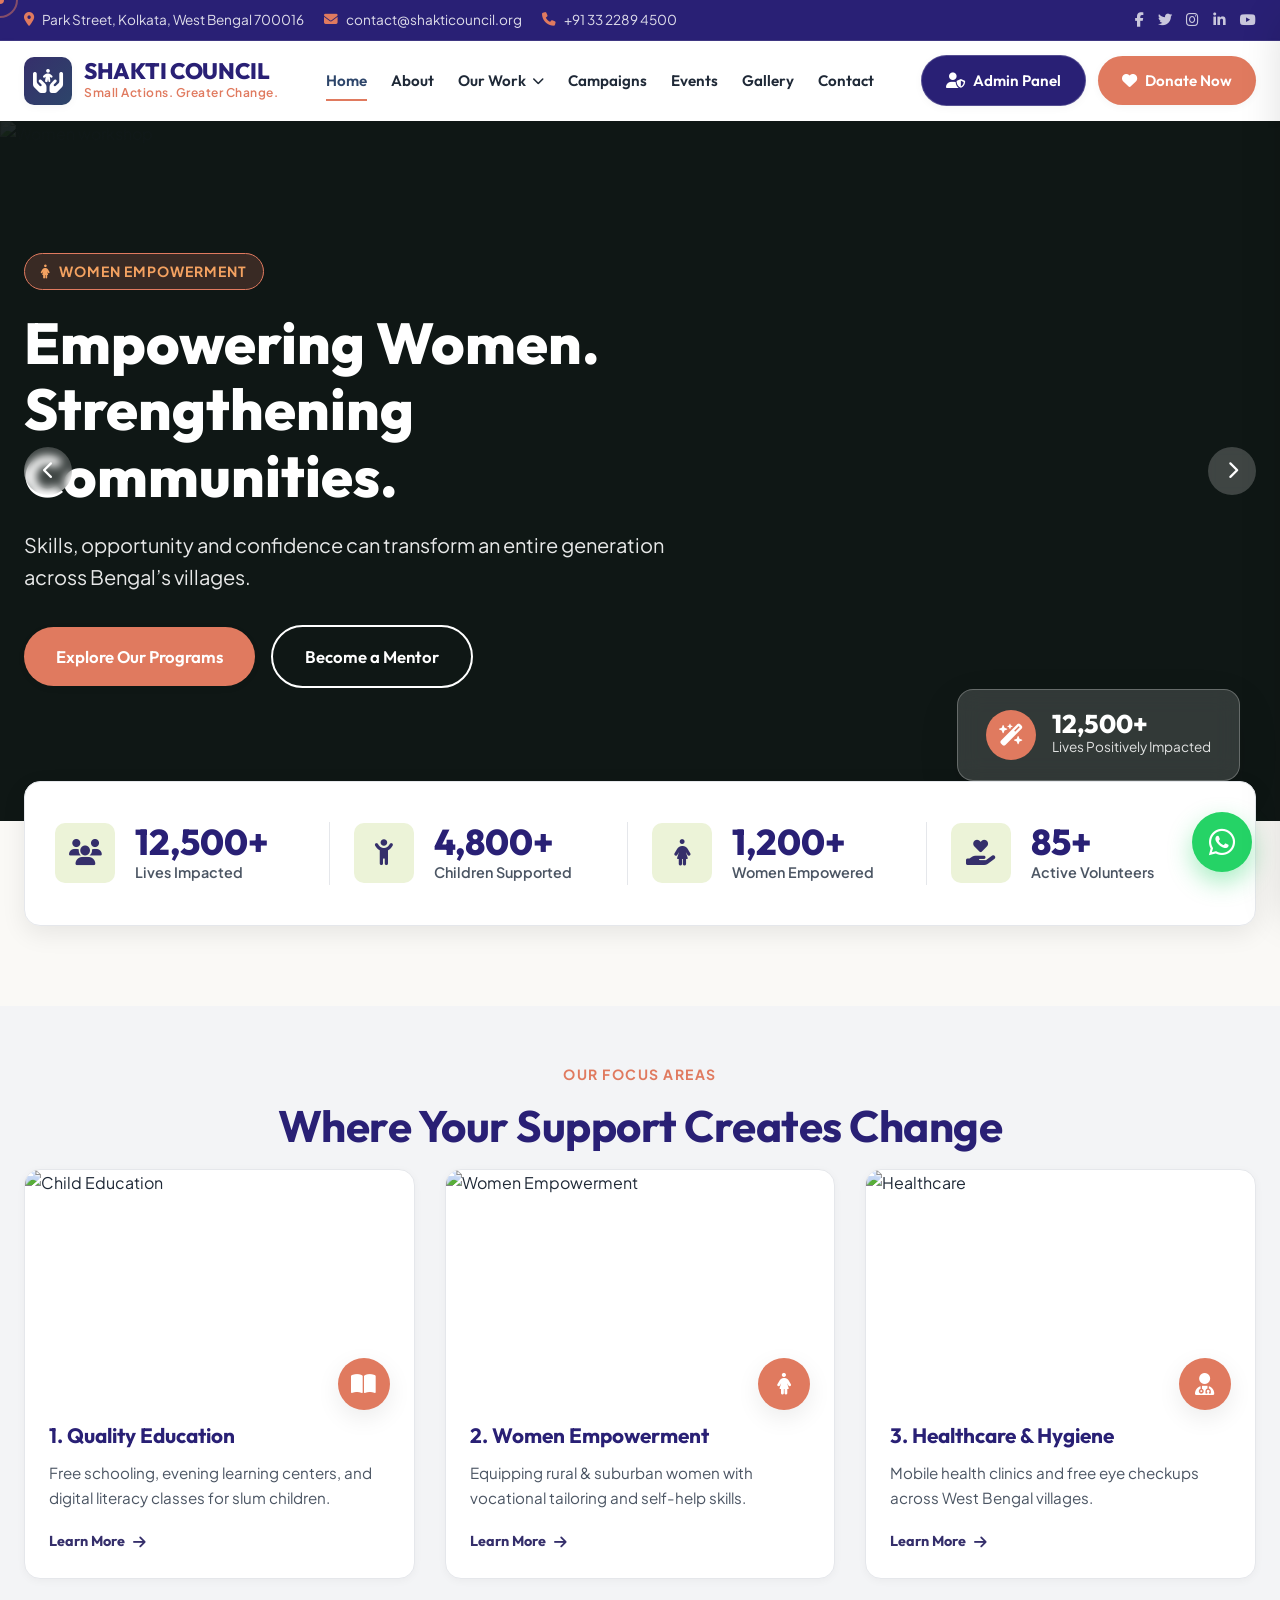
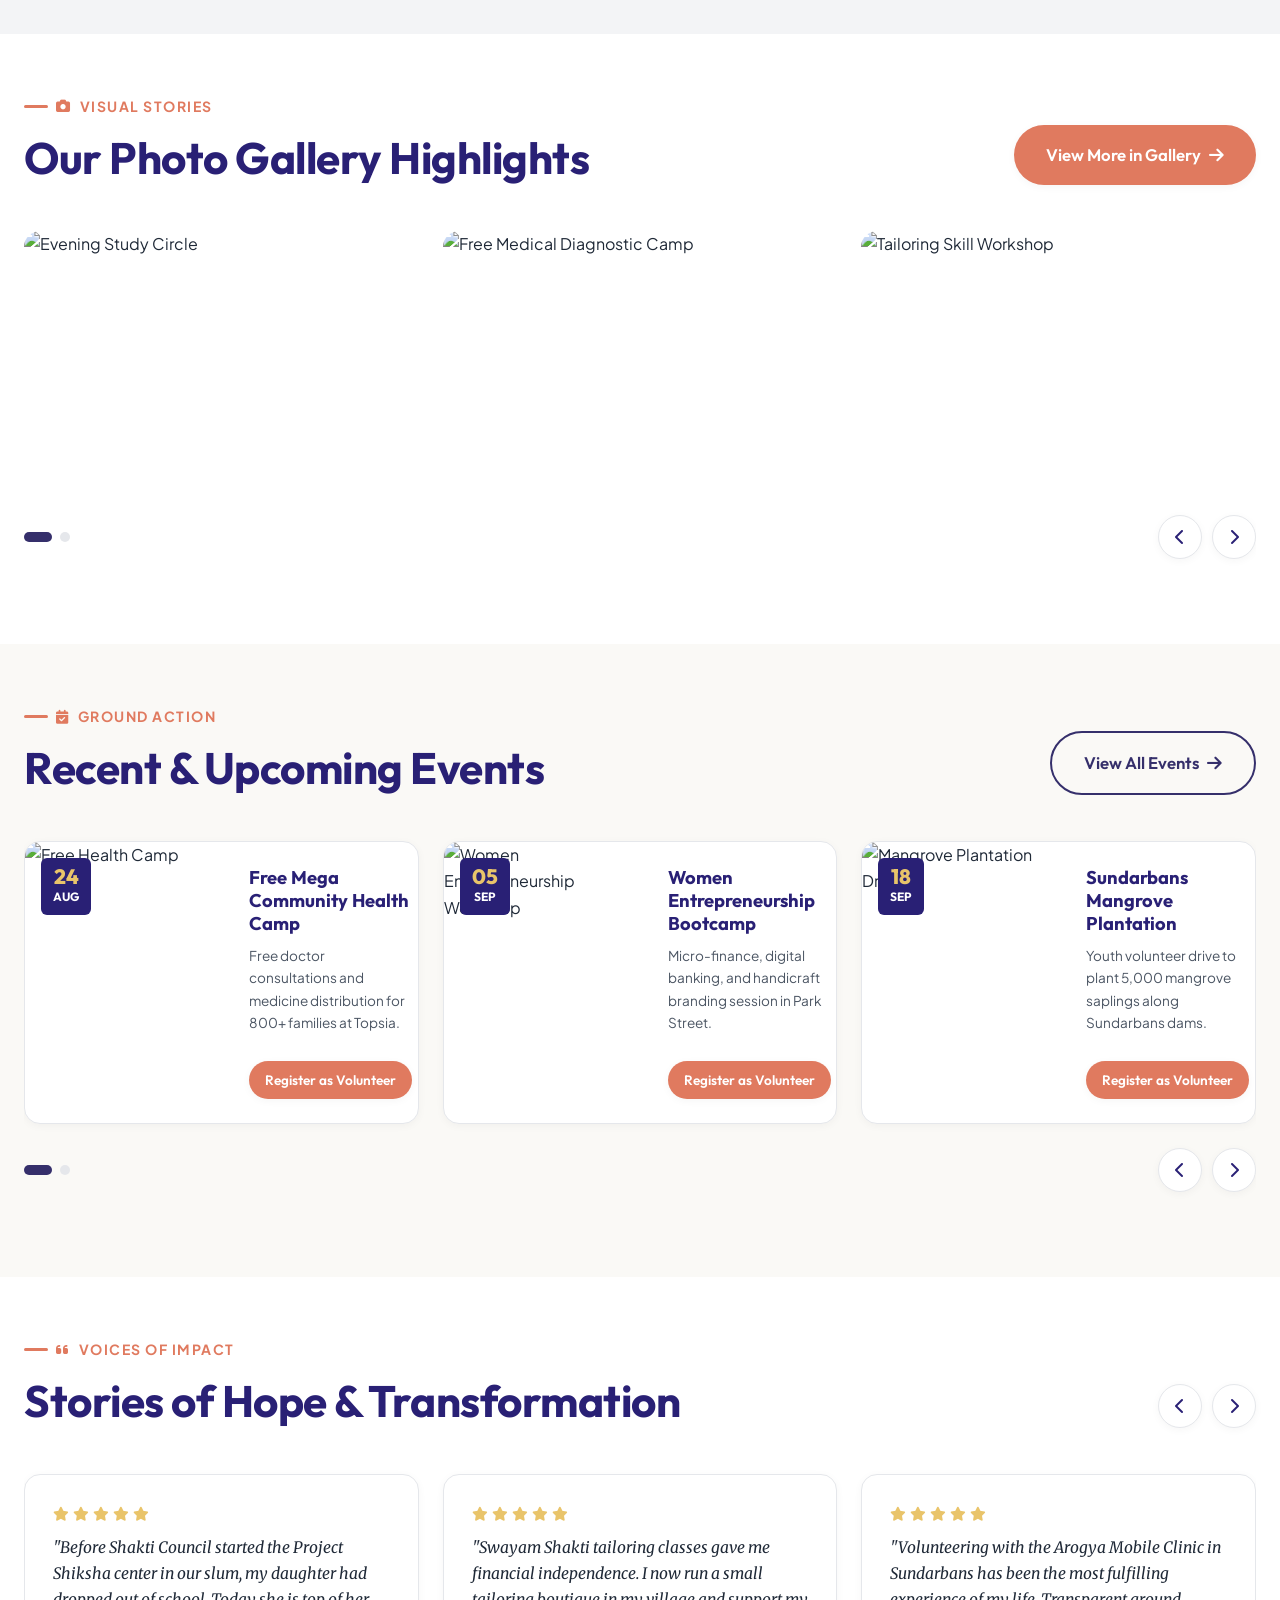
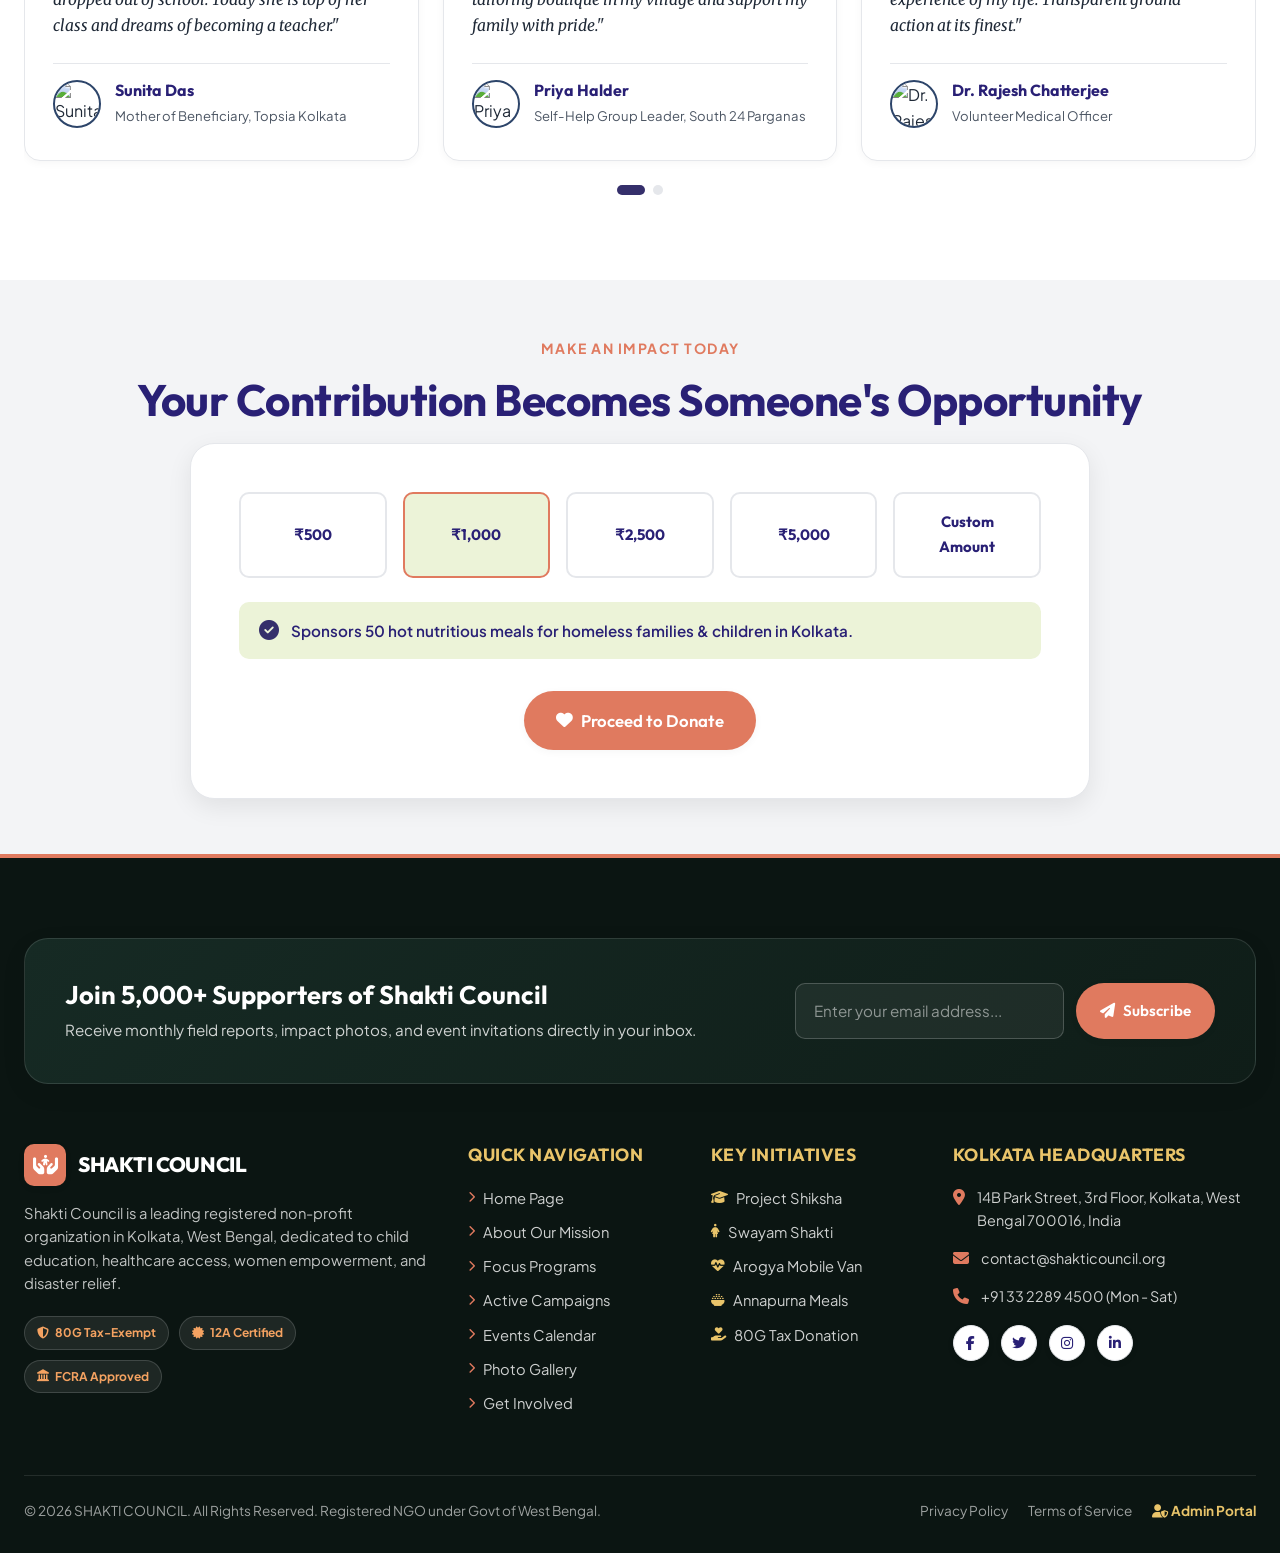
==== commit e92b624a: "Color variation change as V2 version" ====
--- a/index.html
+++ b/index.html
@@ -1,25 +1,31 @@
 <!DOCTYPE html>
 <html lang="en">
+
 <head>
   <meta charset="UTF-8">
   <meta name="viewport" content="width=device-width, initial-scale=1.0">
   <title>SHAKTI COUNCIL | Creating Opportunities. Changing Lives.</title>
-  <meta name="description" content="Shakti Council is a premier non-profit organization based in Kolkata, West Bengal, empowering communities through education, healthcare, women empowerment, and sustainability.">
-  <meta name="keywords" content="NGO Kolkata, Shakti Council, West Bengal charity, child education, women empowerment, healthcare NGO India">
-  
+  <meta name="description"
+    content="Shakti Council is a premier non-profit organization based in Kolkata, West Bengal, empowering communities through education, healthcare, women empowerment, and sustainability.">
+  <meta name="keywords"
+    content="NGO Kolkata, Shakti Council, West Bengal charity, child education, women empowerment, healthcare NGO India">
+
   <meta property="og:title" content="SHAKTI COUNCIL | Small Actions. Greater Change.">
-  <meta property="og:description" content="Dedicated to creating sustainable opportunities for underserved communities across Kolkata and West Bengal.">
+  <meta property="og:description"
+    content="Dedicated to creating sustainable opportunities for underserved communities across Kolkata and West Bengal.">
   <meta property="og:type" content="website">
 
   <!-- Favicon -->
-  <link rel="icon" type="image/svg+xml" href="favicon.svg">
-  <link rel="alternate icon" href="favicon.svg" type="image/x-icon">
-  <link rel="apple-touch-icon" href="favicon.svg">
+  <link rel="icon" type="image/svg+xml" href="favicon.png">
+  <link rel="alternate icon" href="favicon.png" type="image/x-icon">
+  <link rel="apple-touch-icon" href="favicon.png">
 
   <!-- Google Fonts -->
   <link rel="preconnect" href="https://fonts.googleapis.com">
   <link rel="preconnect" href="https://fonts.gstatic.com" crossorigin>
-  <link href="https://fonts.googleapis.com/css2?family=Merriweather:ital,wght@0,400;0,700;1,400&family=Outfit:wght@400;500;600;700;800&family=Plus+Jakarta+Sans:wght@400;500;600;700&display=swap" rel="stylesheet">
+  <link
+    href="https://fonts.googleapis.com/css2?family=Merriweather:ital,wght@0,400;0,700;1,400&family=Outfit:wght@400;500;600;700;800&family=Plus+Jakarta+Sans:wght@400;500;600;700&display=swap"
+    rel="stylesheet">
 
   <!-- FontAwesome Icons -->
   <link rel="stylesheet" href="https://cdnjs.cloudflare.com/ajax/libs/font-awesome/6.4.0/css/all.min.css">
@@ -27,12 +33,14 @@
   <!-- Custom Stylesheet -->
   <link rel="stylesheet" href="css/style.css">
 </head>
+
 <body>
   <a href="#main-content" class="skip-link">Skip to main content</a>
   <div class="custom-cursor-dot"></div>
   <div class="custom-cursor-ring"></div>
 
-  <a href="https://wa.me/913322894500" target="_blank" rel="noopener" class="whatsapp-float" aria-label="Chat with Shakti Council on WhatsApp">
+  <a href="https://wa.me/913322894500" target="_blank" rel="noopener" class="whatsapp-float"
+    aria-label="Chat with Shakti Council on WhatsApp">
     <i class="fa-brands fa-whatsapp"></i>
     <span class="whatsapp-tooltip">Chat With Us</span>
   </a>
@@ -45,7 +53,8 @@
   <div class="utility-bar">
     <div class="container utility-inner">
       <div class="utility-info">
-        <div class="utility-info-item"><i class="fa-solid fa-location-dot"></i><span>Park Street, Kolkata, West Bengal 700016</span></div>
+        <div class="utility-info-item"><i class="fa-solid fa-location-dot"></i><span>Park Street, Kolkata, West Bengal
+            700016</span></div>
         <div class="utility-info-item"><i class="fa-solid fa-envelope"></i><span>contact@shakticouncil.org</span></div>
         <div class="utility-info-item"><i class="fa-solid fa-phone"></i><span>+91 33 2289 4500</span></div>
       </div>
@@ -74,23 +83,32 @@
         <div class="nav-item active"><a href="index.html" class="nav-link">Home</a></div>
         <div class="nav-item"><a href="about.html" class="nav-link">About</a></div>
         <div class="nav-item has-dropdown">
-          <a href="programs.html" class="nav-link">Our Work <i class="fa-solid fa-chevron-down" style="font-size: 0.75rem;"></i></a>
+          <a href="programs.html" class="nav-link">Our Work <i class="fa-solid fa-chevron-down"
+              style="font-size: 0.75rem;"></i></a>
           <div class="mega-menu">
             <a href="programs.html#education" class="mega-menu-item">
               <div class="mega-menu-icon"><i class="fa-solid fa-graduation-cap"></i></div>
-              <div><div class="mega-menu-title">Child Education</div></div>
+              <div>
+                <div class="mega-menu-title">Child Education</div>
+              </div>
             </a>
             <a href="programs.html#women" class="mega-menu-item">
               <div class="mega-menu-icon"><i class="fa-solid fa-person-dress"></i></div>
-              <div><div class="mega-menu-title">Women Empowerment</div></div>
+              <div>
+                <div class="mega-menu-title">Women Empowerment</div>
+              </div>
             </a>
             <a href="programs.html#health" class="mega-menu-item">
               <div class="mega-menu-icon"><i class="fa-solid fa-heart-pulse"></i></div>
-              <div><div class="mega-menu-title">Healthcare</div></div>
+              <div>
+                <div class="mega-menu-title">Healthcare</div>
+              </div>
             </a>
             <a href="programs.html#nutrition" class="mega-menu-item">
               <div class="mega-menu-icon"><i class="fa-solid fa-bowl-rice"></i></div>
-              <div><div class="mega-menu-title">Food & Nutrition</div></div>
+              <div>
+                <div class="mega-menu-title">Food & Nutrition</div>
+              </div>
             </a>
           </div>
         </div>
@@ -103,7 +121,8 @@
       <div style="display: flex; align-items: center; gap: 12px;">
         <a href="admin.html" class="btn btn-admin"><i class="fa-solid fa-user-shield"></i> Admin Panel</a>
         <a href="donate.html" class="btn btn-primary"><i class="fa-solid fa-heart"></i> Donate Now</a>
-        <button class="hamburger-toggle" aria-label="Toggle Navigation Drawer"><span class="hamburger-line"></span><span class="hamburger-line"></span><span class="hamburger-line"></span></button>
+        <button class="hamburger-toggle" aria-label="Toggle Navigation Drawer"><span class="hamburger-line"></span><span
+            class="hamburger-line"></span><span class="hamburger-line"></span></button>
       </div>
     </div>
   </header>
@@ -111,7 +130,10 @@
   <div class="mobile-drawer-overlay"></div>
   <div class="mobile-drawer">
     <div class="mobile-drawer-header">
-      <div class="brand-logo"><div class="brand-icon"><i class="fa-solid fa-hands-holding-child"></i></div><span class="brand-name" style="font-size: 1.1rem;">SHAKTI COUNCIL</span></div>
+      <div class="brand-logo">
+        <div class="brand-icon"><i class="fa-solid fa-hands-holding-child"></i></div><span class="brand-name"
+          style="font-size: 1.1rem;">SHAKTI COUNCIL</span>
+      </div>
       <button class="mobile-close-btn"><i class="fa-solid fa-xmark"></i></button>
     </div>
     <div class="mobile-nav-links">
@@ -125,8 +147,10 @@
       <a href="contact.html" class="mobile-nav-link">Contact Us</a>
     </div>
     <div class="mobile-drawer-footer">
-      <a href="admin.html" class="btn btn-admin" style="width: 100%;"><i class="fa-solid fa-user-shield"></i> Admin Panel</a>
-      <a href="donate.html" class="btn btn-primary" style="width: 100%;"><i class="fa-solid fa-heart"></i> Donate Now</a>
+      <a href="admin.html" class="btn btn-admin" style="width: 100%;"><i class="fa-solid fa-user-shield"></i> Admin
+        Panel</a>
+      <a href="donate.html" class="btn btn-primary" style="width: 100%;"><i class="fa-solid fa-heart"></i> Donate
+        Now</a>
     </div>
   </div>
 
@@ -135,13 +159,15 @@
     <section class="hero-slider-section">
       <div class="hero-slider">
         <div class="hero-slide active">
-          <img src="https://images.unsplash.com/photo-1488521787991-ed7bbaae773c?auto=format&fit=crop&w=1600&q=80" alt="Children learning" class="hero-bg-img">
+          <img src="https://images.unsplash.com/photo-1488521787991-ed7bbaae773c?auto=format&fit=crop&w=1600&q=80"
+            alt="Children learning" class="hero-bg-img">
           <div class="hero-overlay"></div>
           <div class="container hero-content-wrapper">
             <div class="hero-content">
               <div class="hero-badge"><i class="fa-solid fa-graduation-cap"></i> Child Education</div>
               <h1 class="hero-title">Every Child Deserves a Chance to Dream.</h1>
-              <p class="hero-subtitle">Together, we're making quality education accessible to children who need it most in Kolkata & rural West Bengal.</p>
+              <p class="hero-subtitle">Together, we're making quality education accessible to children who need it most
+                in Kolkata & rural West Bengal.</p>
               <div class="hero-actions">
                 <a href="donate.html" class="btn btn-primary btn-lg">Support Education</a>
                 <a href="programs.html" class="btn btn-outline-white btn-lg">Explore Programs</a>
@@ -150,13 +176,15 @@
           </div>
         </div>
         <div class="hero-slide">
-          <img src="https://images.unsplash.com/photo-1573496359142-b8d87734a5a2?auto=format&fit=crop&w=1600&q=80" alt="Women workshop" class="hero-bg-img">
+          <img src="https://images.unsplash.com/photo-1573496359142-b8d87734a5a2?auto=format&fit=crop&w=1600&q=80"
+            alt="Women workshop" class="hero-bg-img">
           <div class="hero-overlay"></div>
           <div class="container hero-content-wrapper">
             <div class="hero-content">
               <div class="hero-badge"><i class="fa-solid fa-person-dress"></i> Women Empowerment</div>
               <h1 class="hero-title">Empowering Women. Strengthening Communities.</h1>
-              <p class="hero-subtitle">Skills, opportunity and confidence can transform an entire generation across Bengal’s villages.</p>
+              <p class="hero-subtitle">Skills, opportunity and confidence can transform an entire generation across
+                Bengal’s villages.</p>
               <div class="hero-actions">
                 <a href="programs.html" class="btn btn-primary btn-lg">Explore Our Programs</a>
                 <a href="volunteer.html" class="btn btn-outline-white btn-lg">Become a Mentor</a>
@@ -168,7 +196,10 @@
 
       <div class="hero-floating-card">
         <div class="floating-icon"><i class="fa-solid fa-wand-magic-sparkles"></i></div>
-        <div><div class="floating-num">12,500+</div><div class="floating-label">Lives Positively Impacted</div></div>
+        <div>
+          <div class="floating-num">12,500+</div>
+          <div class="floating-label">Lives Positively Impacted</div>
+        </div>
       </div>
 
       <button class="slider-arrow slider-prev"><i class="fa-solid fa-chevron-left"></i></button>
@@ -182,19 +213,31 @@
         <div class="stats-grid">
           <div class="stat-item">
             <div class="stat-icon"><i class="fa-solid fa-users"></i></div>
-            <div><div class="stat-number" data-target="12500" data-suffix="+">0</div><div class="stat-label">Lives Impacted</div></div>
+            <div>
+              <div class="stat-number" data-target="12500" data-suffix="+">0</div>
+              <div class="stat-label">Lives Impacted</div>
+            </div>
           </div>
           <div class="stat-item">
             <div class="stat-icon"><i class="fa-solid fa-child-reaching"></i></div>
-            <div><div class="stat-number" data-target="4800" data-suffix="+">0</div><div class="stat-label">Children Supported</div></div>
+            <div>
+              <div class="stat-number" data-target="4800" data-suffix="+">0</div>
+              <div class="stat-label">Children Supported</div>
+            </div>
           </div>
           <div class="stat-item">
             <div class="stat-icon"><i class="fa-solid fa-person-dress"></i></div>
-            <div><div class="stat-number" data-target="1200" data-suffix="+">0</div><div class="stat-label">Women Empowered</div></div>
+            <div>
+              <div class="stat-number" data-target="1200" data-suffix="+">0</div>
+              <div class="stat-label">Women Empowered</div>
+            </div>
           </div>
           <div class="stat-item">
             <div class="stat-icon"><i class="fa-solid fa-hand-holding-heart"></i></div>
-            <div><div class="stat-number" data-target="85" data-suffix="+">0</div><div class="stat-label">Active Volunteers</div></div>
+            <div>
+              <div class="stat-number" data-target="85" data-suffix="+">0</div>
+              <div class="stat-label">Active Volunteers</div>
+            </div>
           </div>
         </div>
       </div>
@@ -211,37 +254,45 @@
         <div class="focus-grid">
           <div class="focus-card">
             <div class="focus-card-img-wrapper">
-              <img src="https://images.unsplash.com/photo-1503676260728-1c00da094a0b?auto=format&fit=crop&w=600&q=80" alt="Child Education" class="focus-card-img">
+              <img src="https://images.unsplash.com/photo-1503676260728-1c00da094a0b?auto=format&fit=crop&w=600&q=80"
+                alt="Child Education" class="focus-card-img">
               <div class="focus-card-icon"><i class="fa-solid fa-book-open"></i></div>
             </div>
             <div class="focus-card-body">
               <h3 class="focus-card-title">1. Quality Education</h3>
-              <p class="focus-card-desc">Free schooling, evening learning centers, and digital literacy classes for slum children.</p>
-              <a href="programs.html#education" class="focus-card-link">Learn More <i class="fa-solid fa-arrow-right"></i></a>
+              <p class="focus-card-desc">Free schooling, evening learning centers, and digital literacy classes for slum
+                children.</p>
+              <a href="programs.html#education" class="focus-card-link">Learn More <i
+                  class="fa-solid fa-arrow-right"></i></a>
             </div>
           </div>
 
           <div class="focus-card">
             <div class="focus-card-img-wrapper">
-              <img src="https://images.unsplash.com/photo-1573496359142-b8d87734a5a2?auto=format&fit=crop&w=600&q=80" alt="Women Empowerment" class="focus-card-img">
+              <img src="https://images.unsplash.com/photo-1573496359142-b8d87734a5a2?auto=format&fit=crop&w=600&q=80"
+                alt="Women Empowerment" class="focus-card-img">
               <div class="focus-card-icon"><i class="fa-solid fa-person-dress"></i></div>
             </div>
             <div class="focus-card-body">
               <h3 class="focus-card-title">2. Women Empowerment</h3>
-              <p class="focus-card-desc">Equipping rural & suburban women with vocational tailoring and self-help skills.</p>
-              <a href="programs.html#women" class="focus-card-link">Learn More <i class="fa-solid fa-arrow-right"></i></a>
+              <p class="focus-card-desc">Equipping rural & suburban women with vocational tailoring and self-help
+                skills.</p>
+              <a href="programs.html#women" class="focus-card-link">Learn More <i
+                  class="fa-solid fa-arrow-right"></i></a>
             </div>
           </div>
 
           <div class="focus-card">
             <div class="focus-card-img-wrapper">
-              <img src="https://images.unsplash.com/photo-1584515979956-d9f6e5d09982?auto=format&fit=crop&w=600&q=80" alt="Healthcare" class="focus-card-img">
+              <img src="https://images.unsplash.com/photo-1584515979956-d9f6e5d09982?auto=format&fit=crop&w=600&q=80"
+                alt="Healthcare" class="focus-card-img">
               <div class="focus-card-icon"><i class="fa-solid fa-user-doctor"></i></div>
             </div>
             <div class="focus-card-body">
               <h3 class="focus-card-title">3. Healthcare & Hygiene</h3>
               <p class="focus-card-desc">Mobile health clinics and free eye checkups across West Bengal villages.</p>
-              <a href="programs.html#health" class="focus-card-link">Learn More <i class="fa-solid fa-arrow-right"></i></a>
+              <a href="programs.html#health" class="focus-card-link">Learn More <i
+                  class="fa-solid fa-arrow-right"></i></a>
             </div>
           </div>
         </div>
@@ -251,7 +302,8 @@
     <!-- SECTION 1: OUR GALLERY SLIDER WITH VIEW MORE BUTTON -->
     <section style="padding: 55px 0; background-color: var(--bg-surface);">
       <div class="container">
-        <div style="display: flex; align-items: flex-end; justify-content: space-between; margin-bottom: 36px; flex-wrap: wrap; gap: 20px;">
+        <div
+          style="display: flex; align-items: flex-end; justify-content: space-between; margin-bottom: 36px; flex-wrap: wrap; gap: 20px;">
           <div>
             <span class="section-eyebrow"><i class="fa-solid fa-camera"></i> VISUAL STORIES</span>
             <h2 class="section-title" style="margin-bottom: 0;">Our Photo Gallery Highlights</h2>
@@ -265,47 +317,59 @@
 
         <div class="slider-container-wrap">
           <div class="slider-track" id="home-gallery-track">
-            
-            <div class="slider-track-item">
-              <div class="gallery-item" data-title="Evening Study Circle - Project Shiksha Kolkata" style="border-radius: var(--radius-md); overflow: hidden; height: 260px;">
-                <img src="https://images.unsplash.com/photo-1509062522246-3755977927d7?auto=format&fit=crop&w=800&q=80" alt="Evening Study Circle" style="width: 100%; height: 100%; object-fit: cover;">
+
+            <div class="slider-track-item">
+              <div class="gallery-item" data-title="Evening Study Circle - Project Shiksha Kolkata"
+                style="border-radius: var(--radius-md); overflow: hidden; height: 260px;">
+                <img src="https://images.unsplash.com/photo-1509062522246-3755977927d7?auto=format&fit=crop&w=800&q=80"
+                  alt="Evening Study Circle" style="width: 100%; height: 100%; object-fit: cover;">
                 <div class="gallery-item-overlay">
                   <div style="color: white; font-weight: 700; font-size: 1.1rem;">Evening Study Circle</div>
                   <div style="color: var(--gold); font-size: 0.85rem;">Project Shiksha Kolkata</div>
-                  <div class="gallery-zoom-icon" style="margin-top: 10px;"><i class="fa-solid fa-magnifying-glass-plus"></i></div>
-                </div>
-              </div>
-            </div>
-
-            <div class="slider-track-item">
-              <div class="gallery-item" data-title="Free Medical Camp - Sundarbans Island Unit" style="border-radius: var(--radius-md); overflow: hidden; height: 260px;">
-                <img src="https://images.unsplash.com/photo-1584515979956-d9f6e5d09982?auto=format&fit=crop&w=800&q=80" alt="Free Medical Diagnostic Camp" style="width: 100%; height: 100%; object-fit: cover;">
+                  <div class="gallery-zoom-icon" style="margin-top: 10px;"><i
+                      class="fa-solid fa-magnifying-glass-plus"></i></div>
+                </div>
+              </div>
+            </div>
+
+            <div class="slider-track-item">
+              <div class="gallery-item" data-title="Free Medical Camp - Sundarbans Island Unit"
+                style="border-radius: var(--radius-md); overflow: hidden; height: 260px;">
+                <img src="https://images.unsplash.com/photo-1584515979956-d9f6e5d09982?auto=format&fit=crop&w=800&q=80"
+                  alt="Free Medical Diagnostic Camp" style="width: 100%; height: 100%; object-fit: cover;">
                 <div class="gallery-item-overlay">
                   <div style="color: white; font-weight: 700; font-size: 1.1rem;">Free Medical Camp</div>
                   <div style="color: var(--gold); font-size: 0.85rem;">Sundarbans Island Unit</div>
-                  <div class="gallery-zoom-icon" style="margin-top: 10px;"><i class="fa-solid fa-magnifying-glass-plus"></i></div>
-                </div>
-              </div>
-            </div>
-
-            <div class="slider-track-item">
-              <div class="gallery-item" data-title="Women Skill Center - Swayam Shakti Workshop" style="border-radius: var(--radius-md); overflow: hidden; height: 260px;">
-                <img src="https://images.unsplash.com/photo-1573496359142-b8d87734a5a2?auto=format&fit=crop&w=800&q=80" alt="Tailoring Skill Workshop" style="width: 100%; height: 100%; object-fit: cover;">
+                  <div class="gallery-zoom-icon" style="margin-top: 10px;"><i
+                      class="fa-solid fa-magnifying-glass-plus"></i></div>
+                </div>
+              </div>
+            </div>
+
+            <div class="slider-track-item">
+              <div class="gallery-item" data-title="Women Skill Center - Swayam Shakti Workshop"
+                style="border-radius: var(--radius-md); overflow: hidden; height: 260px;">
+                <img src="https://images.unsplash.com/photo-1573496359142-b8d87734a5a2?auto=format&fit=crop&w=800&q=80"
+                  alt="Tailoring Skill Workshop" style="width: 100%; height: 100%; object-fit: cover;">
                 <div class="gallery-item-overlay">
                   <div style="color: white; font-weight: 700; font-size: 1.1rem;">Women Skill Center</div>
                   <div style="color: var(--gold); font-size: 0.85rem;">Swayam Shakti Workshop</div>
-                  <div class="gallery-zoom-icon" style="margin-top: 10px;"><i class="fa-solid fa-magnifying-glass-plus"></i></div>
-                </div>
-              </div>
-            </div>
-
-            <div class="slider-track-item">
-              <div class="gallery-item" data-title="Annapurna Food Drive - Kolkata Street Shelters" style="border-radius: var(--radius-md); overflow: hidden; height: 260px;">
-                <img src="https://images.unsplash.com/photo-1488521787991-ed7bbaae773c?auto=format&fit=crop&w=800&q=80" alt="Annapurna Meal Drive" style="width: 100%; height: 100%; object-fit: cover;">
+                  <div class="gallery-zoom-icon" style="margin-top: 10px;"><i
+                      class="fa-solid fa-magnifying-glass-plus"></i></div>
+                </div>
+              </div>
+            </div>
+
+            <div class="slider-track-item">
+              <div class="gallery-item" data-title="Annapurna Food Drive - Kolkata Street Shelters"
+                style="border-radius: var(--radius-md); overflow: hidden; height: 260px;">
+                <img src="https://images.unsplash.com/photo-1488521787991-ed7bbaae773c?auto=format&fit=crop&w=800&q=80"
+                  alt="Annapurna Meal Drive" style="width: 100%; height: 100%; object-fit: cover;">
                 <div class="gallery-item-overlay">
                   <div style="color: white; font-weight: 700; font-size: 1.1rem;">Annapurna Food Drive</div>
                   <div style="color: var(--gold); font-size: 0.85rem;">Kolkata Street Shelters</div>
-                  <div class="gallery-zoom-icon" style="margin-top: 10px;"><i class="fa-solid fa-magnifying-glass-plus"></i></div>
+                  <div class="gallery-zoom-icon" style="margin-top: 10px;"><i
+                      class="fa-solid fa-magnifying-glass-plus"></i></div>
                 </div>
               </div>
             </div>
@@ -318,8 +382,10 @@
               <span class="slider-dot-btn"></span>
             </div>
             <div class="slider-arrows-nav">
-              <button class="slider-nav-btn" id="home-gallery-prev" aria-label="Previous Slide"><i class="fa-solid fa-chevron-left"></i></button>
-              <button class="slider-nav-btn" id="home-gallery-next" aria-label="Next Slide"><i class="fa-solid fa-chevron-right"></i></button>
+              <button class="slider-nav-btn" id="home-gallery-prev" aria-label="Previous Slide"><i
+                  class="fa-solid fa-chevron-left"></i></button>
+              <button class="slider-nav-btn" id="home-gallery-next" aria-label="Next Slide"><i
+                  class="fa-solid fa-chevron-right"></i></button>
             </div>
           </div>
         </div>
@@ -329,7 +395,8 @@
     <!-- SECTION 2: RECENT EVENTS SLIDER -->
     <section style="padding: 55px 0; background-color: var(--bg-main);">
       <div class="container">
-        <div style="display: flex; align-items: flex-end; justify-content: space-between; margin-bottom: 36px; flex-wrap: wrap; gap: 20px;">
+        <div
+          style="display: flex; align-items: flex-end; justify-content: space-between; margin-bottom: 36px; flex-wrap: wrap; gap: 20px;">
           <div>
             <span class="section-eyebrow"><i class="fa-solid fa-calendar-check"></i> GROUND ACTION</span>
             <h2 class="section-title" style="margin-bottom: 0;">Recent & Upcoming Events</h2>
@@ -343,17 +410,24 @@
 
         <div class="slider-container-wrap">
           <div class="slider-track" id="home-events-track">
-            
+
             <div class="slider-track-item">
               <div class="event-card" style="margin-bottom: 0;">
                 <div class="event-img-wrap" style="height: 180px;">
-                  <img src="https://images.unsplash.com/photo-1584515979956-d9f6e5d09982?auto=format&fit=crop&w=600&q=80" alt="Free Health Camp">
-                  <div class="event-date-badge"><div class="event-date-day">24</div><div class="event-date-month">AUG</div></div>
+                  <img
+                    src="https://images.unsplash.com/photo-1584515979956-d9f6e5d09982?auto=format&fit=crop&w=600&q=80"
+                    alt="Free Health Camp">
+                  <div class="event-date-badge">
+                    <div class="event-date-day">24</div>
+                    <div class="event-date-month">AUG</div>
+                  </div>
                 </div>
                 <div class="event-body">
                   <h3 class="event-title" style="font-size: 1.15rem;">Free Mega Community Health Camp</h3>
-                  <p class="event-desc" style="font-size: 0.85rem;">Free doctor consultations and medicine distribution for 800+ families at Topsia.</p>
-                  <a href="volunteer.html" class="btn btn-primary btn-sm" style="margin-top: 10px;">Register as Volunteer</a>
+                  <p class="event-desc" style="font-size: 0.85rem;">Free doctor consultations and medicine distribution
+                    for 800+ families at Topsia.</p>
+                  <a href="volunteer.html" class="btn btn-primary btn-sm" style="margin-top: 10px;">Register as
+                    Volunteer</a>
                 </div>
               </div>
             </div>
@@ -361,13 +435,20 @@
             <div class="slider-track-item">
               <div class="event-card" style="margin-bottom: 0;">
                 <div class="event-img-wrap" style="height: 180px;">
-                  <img src="https://images.unsplash.com/photo-1573496359142-b8d87734a5a2?auto=format&fit=crop&w=600&q=80" alt="Women Entrepreneurship Workshop">
-                  <div class="event-date-badge"><div class="event-date-day">05</div><div class="event-date-month">SEP</div></div>
+                  <img
+                    src="https://images.unsplash.com/photo-1573496359142-b8d87734a5a2?auto=format&fit=crop&w=600&q=80"
+                    alt="Women Entrepreneurship Workshop">
+                  <div class="event-date-badge">
+                    <div class="event-date-day">05</div>
+                    <div class="event-date-month">SEP</div>
+                  </div>
                 </div>
                 <div class="event-body">
                   <h3 class="event-title" style="font-size: 1.15rem;">Women Entrepreneurship Bootcamp</h3>
-                  <p class="event-desc" style="font-size: 0.85rem;">Micro-finance, digital banking, and handicraft branding session in Park Street.</p>
-                  <a href="volunteer.html" class="btn btn-primary btn-sm" style="margin-top: 10px;">Register as Volunteer</a>
+                  <p class="event-desc" style="font-size: 0.85rem;">Micro-finance, digital banking, and handicraft
+                    branding session in Park Street.</p>
+                  <a href="volunteer.html" class="btn btn-primary btn-sm" style="margin-top: 10px;">Register as
+                    Volunteer</a>
                 </div>
               </div>
             </div>
@@ -375,13 +456,19 @@
             <div class="slider-track-item">
               <div class="event-card" style="margin-bottom: 0;">
                 <div class="event-img-wrap" style="height: 180px;">
-                  <img src="https://images.unsplash.com/photo-1542810634-71277d95dcbb?auto=format&fit=crop&w=600&q=80" alt="Mangrove Plantation Drive">
-                  <div class="event-date-badge"><div class="event-date-day">18</div><div class="event-date-month">SEP</div></div>
+                  <img src="https://images.unsplash.com/photo-1542810634-71277d95dcbb?auto=format&fit=crop&w=600&q=80"
+                    alt="Mangrove Plantation Drive">
+                  <div class="event-date-badge">
+                    <div class="event-date-day">18</div>
+                    <div class="event-date-month">SEP</div>
+                  </div>
                 </div>
                 <div class="event-body">
                   <h3 class="event-title" style="font-size: 1.15rem;">Sundarbans Mangrove Plantation</h3>
-                  <p class="event-desc" style="font-size: 0.85rem;">Youth volunteer drive to plant 5,000 mangrove saplings along Sundarbans dams.</p>
-                  <a href="volunteer.html" class="btn btn-primary btn-sm" style="margin-top: 10px;">Register as Volunteer</a>
+                  <p class="event-desc" style="font-size: 0.85rem;">Youth volunteer drive to plant 5,000 mangrove
+                    saplings along Sundarbans dams.</p>
+                  <a href="volunteer.html" class="btn btn-primary btn-sm" style="margin-top: 10px;">Register as
+                    Volunteer</a>
                 </div>
               </div>
             </div>
@@ -394,8 +481,10 @@
               <span class="slider-dot-btn"></span>
             </div>
             <div class="slider-arrows-nav">
-              <button class="slider-nav-btn" id="home-events-prev" aria-label="Previous Event Slide"><i class="fa-solid fa-chevron-left"></i></button>
-              <button class="slider-nav-btn" id="home-events-next" aria-label="Next Event Slide"><i class="fa-solid fa-chevron-right"></i></button>
+              <button class="slider-nav-btn" id="home-events-prev" aria-label="Previous Event Slide"><i
+                  class="fa-solid fa-chevron-left"></i></button>
+              <button class="slider-nav-btn" id="home-events-next" aria-label="Next Event Slide"><i
+                  class="fa-solid fa-chevron-right"></i></button>
             </div>
           </div>
         </div>
@@ -405,31 +494,38 @@
     <!-- TESTIMONIALS SLIDER SECTION -->
     <section class="testimonials-slider-section" style="padding: 55px 0; background-color: var(--bg-surface);">
       <div class="container">
-        <div style="display: flex; align-items: flex-end; justify-content: space-between; margin-bottom: 36px; flex-wrap: wrap; gap: 20px;">
+        <div
+          style="display: flex; align-items: flex-end; justify-content: space-between; margin-bottom: 36px; flex-wrap: wrap; gap: 20px;">
           <div>
             <span class="section-eyebrow"><i class="fa-solid fa-quote-left"></i> VOICES OF IMPACT</span>
             <h2 class="section-title" style="margin-bottom: 0;">Stories of Hope & Transformation</h2>
           </div>
           <div class="slider-arrows-nav">
-            <button class="slider-nav-btn" id="home-testimonials-prev" aria-label="Previous Testimonial"><i class="fa-solid fa-chevron-left"></i></button>
-            <button class="slider-nav-btn" id="home-testimonials-next" aria-label="Next Testimonial"><i class="fa-solid fa-chevron-right"></i></button>
+            <button class="slider-nav-btn" id="home-testimonials-prev" aria-label="Previous Testimonial"><i
+                class="fa-solid fa-chevron-left"></i></button>
+            <button class="slider-nav-btn" id="home-testimonials-next" aria-label="Next Testimonial"><i
+                class="fa-solid fa-chevron-right"></i></button>
           </div>
         </div>
 
         <div class="slider-container-wrap">
           <div class="slider-track" id="home-testimonials-track">
-            
+
             <!-- Testimonial 1 -->
             <div class="slider-track-item">
               <div class="testimonial-card">
                 <div>
                   <div class="testimonial-rating">
-                    <i class="fa-solid fa-star"></i><i class="fa-solid fa-star"></i><i class="fa-solid fa-star"></i><i class="fa-solid fa-star"></i><i class="fa-solid fa-star"></i>
-                  </div>
-                  <p class="testimonial-text">"Before Shakti Council started the Project Shiksha center in our slum, my daughter had dropped out of school. Today she is top of her class and dreams of becoming a teacher."</p>
+                    <i class="fa-solid fa-star"></i><i class="fa-solid fa-star"></i><i class="fa-solid fa-star"></i><i
+                      class="fa-solid fa-star"></i><i class="fa-solid fa-star"></i>
+                  </div>
+                  <p class="testimonial-text">"Before Shakti Council started the Project Shiksha center in our slum, my
+                    daughter had dropped out of school. Today she is top of her class and dreams of becoming a teacher."
+                  </p>
                 </div>
                 <div class="testimonial-author">
-                  <img src="https://images.unsplash.com/photo-1544005313-94ddf0286df2?auto=format&fit=crop&w=120&q=80" alt="Sunita Das" class="testimonial-avatar">
+                  <img src="https://images.unsplash.com/photo-1544005313-94ddf0286df2?auto=format&fit=crop&w=120&q=80"
+                    alt="Sunita Das" class="testimonial-avatar">
                   <div>
                     <h4 class="testimonial-name">Sunita Das</h4>
                     <span class="testimonial-role">Mother of Beneficiary, Topsia Kolkata</span>
@@ -443,12 +539,16 @@
               <div class="testimonial-card">
                 <div>
                   <div class="testimonial-rating">
-                    <i class="fa-solid fa-star"></i><i class="fa-solid fa-star"></i><i class="fa-solid fa-star"></i><i class="fa-solid fa-star"></i><i class="fa-solid fa-star"></i>
-                  </div>
-                  <p class="testimonial-text">"Swayam Shakti tailoring classes gave me financial independence. I now run a small tailoring boutique in my village and support my family with pride."</p>
+                    <i class="fa-solid fa-star"></i><i class="fa-solid fa-star"></i><i class="fa-solid fa-star"></i><i
+                      class="fa-solid fa-star"></i><i class="fa-solid fa-star"></i>
+                  </div>
+                  <p class="testimonial-text">"Swayam Shakti tailoring classes gave me financial independence. I now run
+                    a small tailoring boutique in my village and support my family with pride."</p>
                 </div>
                 <div class="testimonial-author">
-                  <img src="https://images.unsplash.com/photo-1573496359142-b8d87734a5a2?auto=format&fit=crop&w=120&q=80" alt="Priya Halder" class="testimonial-avatar">
+                  <img
+                    src="https://images.unsplash.com/photo-1573496359142-b8d87734a5a2?auto=format&fit=crop&w=120&q=80"
+                    alt="Priya Halder" class="testimonial-avatar">
                   <div>
                     <h4 class="testimonial-name">Priya Halder</h4>
                     <span class="testimonial-role">Self-Help Group Leader, South 24 Parganas</span>
@@ -462,12 +562,16 @@
               <div class="testimonial-card">
                 <div>
                   <div class="testimonial-rating">
-                    <i class="fa-solid fa-star"></i><i class="fa-solid fa-star"></i><i class="fa-solid fa-star"></i><i class="fa-solid fa-star"></i><i class="fa-solid fa-star"></i>
-                  </div>
-                  <p class="testimonial-text">"Volunteering with the Arogya Mobile Clinic in Sundarbans has been the most fulfilling experience of my life. Transparent ground action at its finest."</p>
+                    <i class="fa-solid fa-star"></i><i class="fa-solid fa-star"></i><i class="fa-solid fa-star"></i><i
+                      class="fa-solid fa-star"></i><i class="fa-solid fa-star"></i>
+                  </div>
+                  <p class="testimonial-text">"Volunteering with the Arogya Mobile Clinic in Sundarbans has been the
+                    most fulfilling experience of my life. Transparent ground action at its finest."</p>
                 </div>
                 <div class="testimonial-author">
-                  <img src="https://images.unsplash.com/photo-1534528741775-53994a69daeb?auto=format&fit=crop&w=120&q=80" alt="Dr. Rajesh Chatterjee" class="testimonial-avatar">
+                  <img
+                    src="https://images.unsplash.com/photo-1534528741775-53994a69daeb?auto=format&fit=crop&w=120&q=80"
+                    alt="Dr. Rajesh Chatterjee" class="testimonial-avatar">
                   <div>
                     <h4 class="testimonial-name">Dr. Rajesh Chatterjee</h4>
                     <span class="testimonial-role">Volunteer Medical Officer</span>
@@ -481,12 +585,16 @@
               <div class="testimonial-card">
                 <div>
                   <div class="testimonial-rating">
-                    <i class="fa-solid fa-star"></i><i class="fa-solid fa-star"></i><i class="fa-solid fa-star"></i><i class="fa-solid fa-star"></i><i class="fa-solid fa-star"></i>
-                  </div>
-                  <p class="testimonial-text">"We partner with Shakti Council for our CSR initiatives in West Bengal. Their 80G tax compliance and field execution standards are exceptional."</p>
+                    <i class="fa-solid fa-star"></i><i class="fa-solid fa-star"></i><i class="fa-solid fa-star"></i><i
+                      class="fa-solid fa-star"></i><i class="fa-solid fa-star"></i>
+                  </div>
+                  <p class="testimonial-text">"We partner with Shakti Council for our CSR initiatives in West Bengal.
+                    Their 80G tax compliance and field execution standards are exceptional."</p>
                 </div>
                 <div class="testimonial-author">
-                  <img src="https://images.unsplash.com/photo-1507003211169-0a1dd7228f2d?auto=format&fit=crop&w=120&q=80" alt="Vikramaditya Roy" class="testimonial-avatar">
+                  <img
+                    src="https://images.unsplash.com/photo-1507003211169-0a1dd7228f2d?auto=format&fit=crop&w=120&q=80"
+                    alt="Vikramaditya Roy" class="testimonial-avatar">
                   <div>
                     <h4 class="testimonial-name">Vikramaditya Roy</h4>
                     <span class="testimonial-role">Corporate CSR Partner, Kolkata</span>
@@ -533,7 +641,8 @@
 
           <div class="impact-explanation-box">
             <i class="fa-solid fa-circle-check" style="font-size: 20px; color: var(--primary);"></i>
-            <span class="impact-explanation">Sponsors 50 hot nutritious meals for homeless families & children in Kolkata.</span>
+            <span class="impact-explanation">Sponsors 50 hot nutritious meals for homeless families & children in
+              Kolkata.</span>
           </div>
 
           <div style="text-align: center;">
@@ -541,22 +650,22 @@
               <i class="fa-solid fa-heart"></i> Proceed to Donate
             </a>
           </div>
-    <!-- LIGHTBOX MODAL -->
-    <div class="lightbox-modal">
-      <button class="lightbox-close" aria-label="Close Lightbox"><i class="fa-solid fa-xmark"></i></button>
-      <button class="lightbox-prev" aria-label="Previous Image"><i class="fa-solid fa-chevron-left"></i></button>
-      <button class="lightbox-next" aria-label="Next Image"><i class="fa-solid fa-chevron-right"></i></button>
-      <div class="lightbox-content">
-        <img src="" alt="Gallery Lightbox Preview" class="lightbox-img">
-        <div class="lightbox-caption"></div>
-      </div>
-    </div>
+          <!-- LIGHTBOX MODAL -->
+          <div class="lightbox-modal">
+            <button class="lightbox-close" aria-label="Close Lightbox"><i class="fa-solid fa-xmark"></i></button>
+            <button class="lightbox-prev" aria-label="Previous Image"><i class="fa-solid fa-chevron-left"></i></button>
+            <button class="lightbox-next" aria-label="Next Image"><i class="fa-solid fa-chevron-right"></i></button>
+            <div class="lightbox-content">
+              <img src="" alt="Gallery Lightbox Preview" class="lightbox-img">
+              <div class="lightbox-caption"></div>
+            </div>
+          </div>
   </main>
 
   <!-- REDESIGNED PREMIUM FOOTER -->
   <footer class="main-footer">
     <div class="container">
-      
+
       <div class="footer-newsletter-card">
         <div class="footer-newsletter-content">
           <h3>Join 5,000+ Supporters of Shakti Council</h3>
@@ -571,10 +680,13 @@
       <div class="footer-grid-main">
         <div class="footer-col">
           <div class="brand-logo" style="margin-bottom: 16px;">
-            <div class="brand-icon" style="background: var(--accent); width: 42px; height: 42px; font-size: 20px;"><i class="fa-solid fa-hands-holding-child"></i></div>
-            <div class="brand-text"><span class="brand-name" style="color: var(--text-white); font-size: 1.3rem;">SHAKTI COUNCIL</span></div>
-          </div>
-          <p>Shakti Council is a leading registered non-profit organization in Kolkata, West Bengal, dedicated to child education, healthcare access, women empowerment, and disaster relief.</p>
+            <div class="brand-icon" style="background: var(--accent); width: 42px; height: 42px; font-size: 20px;"><i
+                class="fa-solid fa-hands-holding-child"></i></div>
+            <div class="brand-text"><span class="brand-name" style="color: var(--text-white); font-size: 1.3rem;">SHAKTI
+                COUNCIL</span></div>
+          </div>
+          <p>Shakti Council is a leading registered non-profit organization in Kolkata, West Bengal, dedicated to child
+            education, healthcare access, women empowerment, and disaster relief.</p>
           <div class="footer-badges">
             <span class="footer-badge-pill"><i class="fa-solid fa-shield-halved"></i> 80G Tax-Exempt</span>
             <span class="footer-badge-pill"><i class="fa-solid fa-certificate"></i> 12A Certified</span>
@@ -585,24 +697,36 @@
         <div class="footer-col">
           <h4>Quick Navigation</h4>
           <div class="footer-links-list">
-            <a href="index.html"><i class="fa-solid fa-chevron-right" style="font-size: 0.7rem; color: var(--accent);"></i> Home Page</a>
-            <a href="about.html"><i class="fa-solid fa-chevron-right" style="font-size: 0.7rem; color: var(--accent);"></i> About Our Mission</a>
-            <a href="programs.html"><i class="fa-solid fa-chevron-right" style="font-size: 0.7rem; color: var(--accent);"></i> Focus Programs</a>
-            <a href="campaigns.html"><i class="fa-solid fa-chevron-right" style="font-size: 0.7rem; color: var(--accent);"></i> Active Campaigns</a>
-            <a href="events.html"><i class="fa-solid fa-chevron-right" style="font-size: 0.7rem; color: var(--accent);"></i> Events Calendar</a>
-            <a href="gallery.html"><i class="fa-solid fa-chevron-right" style="font-size: 0.7rem; color: var(--accent);"></i> Photo Gallery</a>
-            <a href="volunteer.html"><i class="fa-solid fa-chevron-right" style="font-size: 0.7rem; color: var(--accent);"></i> Get Involved</a>
+            <a href="index.html"><i class="fa-solid fa-chevron-right"
+                style="font-size: 0.7rem; color: var(--accent);"></i> Home Page</a>
+            <a href="about.html"><i class="fa-solid fa-chevron-right"
+                style="font-size: 0.7rem; color: var(--accent);"></i> About Our Mission</a>
+            <a href="programs.html"><i class="fa-solid fa-chevron-right"
+                style="font-size: 0.7rem; color: var(--accent);"></i> Focus Programs</a>
+            <a href="campaigns.html"><i class="fa-solid fa-chevron-right"
+                style="font-size: 0.7rem; color: var(--accent);"></i> Active Campaigns</a>
+            <a href="events.html"><i class="fa-solid fa-chevron-right"
+                style="font-size: 0.7rem; color: var(--accent);"></i> Events Calendar</a>
+            <a href="gallery.html"><i class="fa-solid fa-chevron-right"
+                style="font-size: 0.7rem; color: var(--accent);"></i> Photo Gallery</a>
+            <a href="volunteer.html"><i class="fa-solid fa-chevron-right"
+                style="font-size: 0.7rem; color: var(--accent);"></i> Get Involved</a>
           </div>
         </div>
 
         <div class="footer-col">
           <h4>Key Initiatives</h4>
           <div class="footer-links-list">
-            <a href="programs.html#education"><i class="fa-solid fa-graduation-cap" style="font-size: 0.85rem; color: var(--gold);"></i> Project Shiksha</a>
-            <a href="programs.html#women"><i class="fa-solid fa-person-dress" style="font-size: 0.85rem; color: var(--gold);"></i> Swayam Shakti</a>
-            <a href="programs.html#health"><i class="fa-solid fa-heart-pulse" style="font-size: 0.85rem; color: var(--gold);"></i> Arogya Mobile Van</a>
-            <a href="programs.html#nutrition"><i class="fa-solid fa-bowl-rice" style="font-size: 0.85rem; color: var(--gold);"></i> Annapurna Meals</a>
-            <a href="donate.html"><i class="fa-solid fa-hand-holding-heart" style="font-size: 0.85rem; color: var(--gold);"></i> 80G Tax Donation</a>
+            <a href="programs.html#education"><i class="fa-solid fa-graduation-cap"
+                style="font-size: 0.85rem; color: var(--gold);"></i> Project Shiksha</a>
+            <a href="programs.html#women"><i class="fa-solid fa-person-dress"
+                style="font-size: 0.85rem; color: var(--gold);"></i> Swayam Shakti</a>
+            <a href="programs.html#health"><i class="fa-solid fa-heart-pulse"
+                style="font-size: 0.85rem; color: var(--gold);"></i> Arogya Mobile Van</a>
+            <a href="programs.html#nutrition"><i class="fa-solid fa-bowl-rice"
+                style="font-size: 0.85rem; color: var(--gold);"></i> Annapurna Meals</a>
+            <a href="donate.html"><i class="fa-solid fa-hand-holding-heart"
+                style="font-size: 0.85rem; color: var(--gold);"></i> 80G Tax Donation</a>
           </div>
         </div>
 
@@ -621,10 +745,14 @@
             <span>+91 33 2289 4500 (Mon - Sat)</span>
           </div>
           <div style="display: flex; gap: 12px; margin-top: 16px;">
-            <a href="javascript:void(0)" class="slider-nav-btn" style="width: 36px; height: 36px; font-size: 14px;" aria-label="Facebook"><i class="fa-brands fa-facebook-f"></i></a>
-            <a href="javascript:void(0)" class="slider-nav-btn" style="width: 36px; height: 36px; font-size: 14px;" aria-label="Twitter"><i class="fa-brands fa-twitter"></i></a>
-            <a href="javascript:void(0)" class="slider-nav-btn" style="width: 36px; height: 36px; font-size: 14px;" aria-label="Instagram"><i class="fa-brands fa-instagram"></i></a>
-            <a href="javascript:void(0)" class="slider-nav-btn" style="width: 36px; height: 36px; font-size: 14px;" aria-label="LinkedIn"><i class="fa-brands fa-linkedin-in"></i></a>
+            <a href="javascript:void(0)" class="slider-nav-btn" style="width: 36px; height: 36px; font-size: 14px;"
+              aria-label="Facebook"><i class="fa-brands fa-facebook-f"></i></a>
+            <a href="javascript:void(0)" class="slider-nav-btn" style="width: 36px; height: 36px; font-size: 14px;"
+              aria-label="Twitter"><i class="fa-brands fa-twitter"></i></a>
+            <a href="javascript:void(0)" class="slider-nav-btn" style="width: 36px; height: 36px; font-size: 14px;"
+              aria-label="Instagram"><i class="fa-brands fa-instagram"></i></a>
+            <a href="javascript:void(0)" class="slider-nav-btn" style="width: 36px; height: 36px; font-size: 14px;"
+              aria-label="LinkedIn"><i class="fa-brands fa-linkedin-in"></i></a>
           </div>
         </div>
       </div>
@@ -634,7 +762,8 @@
         <div class="footer-bottom-links">
           <a href="contact.html">Privacy Policy</a>
           <a href="contact.html">Terms of Service</a>
-          <a href="admin.html" style="color: var(--gold); font-weight: 700;"><i class="fa-solid fa-user-shield"></i> Admin Portal</a>
+          <a href="admin.html" style="color: var(--gold); font-weight: 700;"><i class="fa-solid fa-user-shield"></i>
+            Admin Portal</a>
         </div>
       </div>
     </div>
@@ -642,4 +771,5 @@
 
   <script src="js/script.js"></script>
 </body>
-</html>
+
+</html>
--- a/css/style.css
+++ b/css/style.css
@@ -9,17 +9,17 @@
    -------------------------------------------------------------------------- */
 :root {
   /* Primary & Accent Color Palette */
-  --primary-dark: #123324;
-  --primary: #1b4332;
-  --primary-light: #2d6a4f;
-  --primary-soft: #d8f3dc;
+  --primary-dark: #292075;
+  --primary: #352f6b;
+  --primary-light: #2d456a;
+  --primary-soft: #ecf3d8;
 
   --accent: #e07a5f;
   --accent-hover: #d96445;
   --accent-light: #f4a261;
   --accent-soft: #fdf0ed;
 
-  --secondary: #2a9d8f;
+  --secondary: #00B5EF;
   --gold: #e9c46a;
 
   /* Neutral Tones */
@@ -35,7 +35,7 @@
 
   /* UI Tokens */
   --border-color: #e5e7eb;
-  --border-focus: #2d6a4f;
+  --border-focus: #2d3f6a;
 
   /* Radii */
   --radius-xs: 6px;
@@ -2902,7 +2902,8 @@
     gap: 24px !important;
     margin-bottom: 45px !important;
   }
-  .initiative-row > div {
+
+  .initiative-row>div {
     order: initial !important;
   }
 }
@@ -2911,13 +2912,16 @@
   .main-header .btn-admin {
     display: none;
   }
+
   .donate-wrapper {
     padding: 18px 14px;
   }
+
   .modal-box {
     padding: 24px 18px;
     width: 92%;
   }
+
   .section-title {
     font-size: clamp(1.6rem, 5vw, 2.2rem);
   }
@@ -2928,12 +2932,15 @@
     display: flex;
     flex-direction: column;
   }
+
   .brand-name {
     font-size: 1rem;
   }
+
   .brand-tagline {
     font-size: 0.6rem;
   }
+
   .btn-primary {
     padding: 8px 10px;
     font-size: 0.8rem;
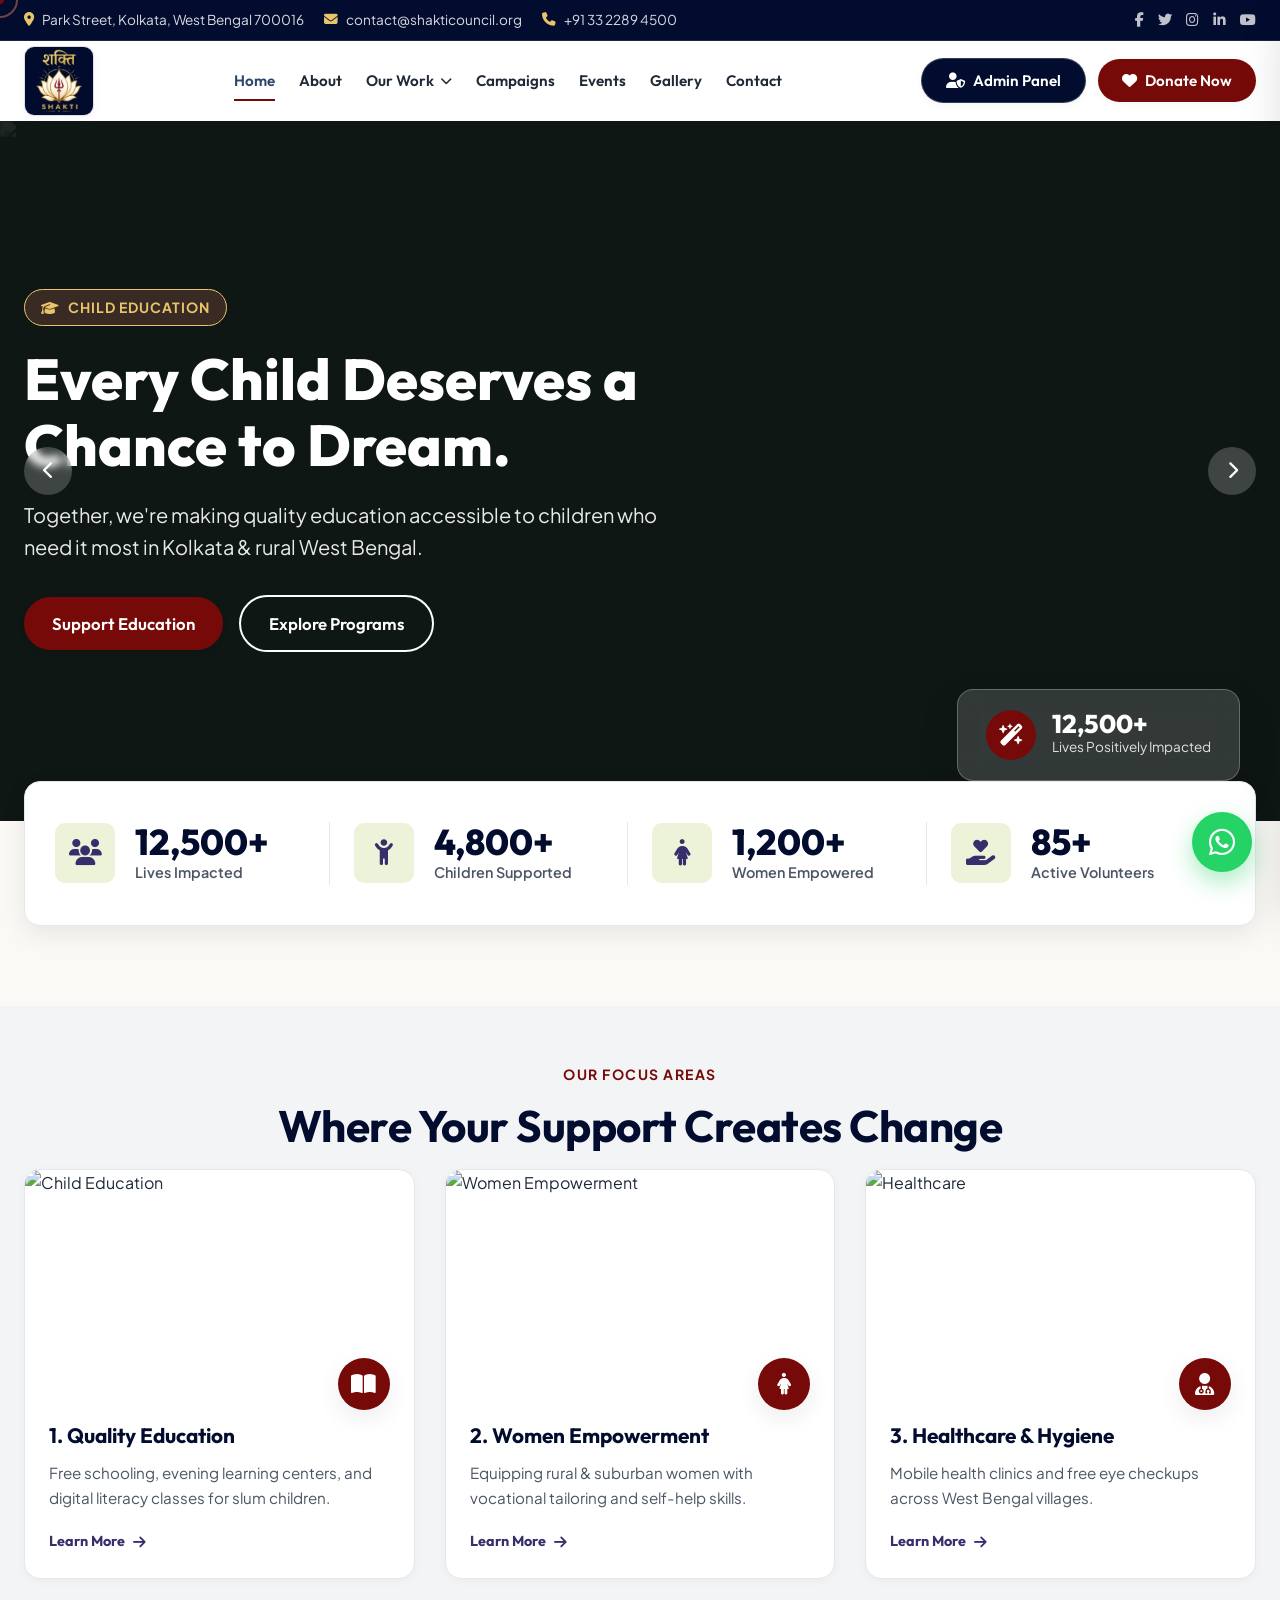
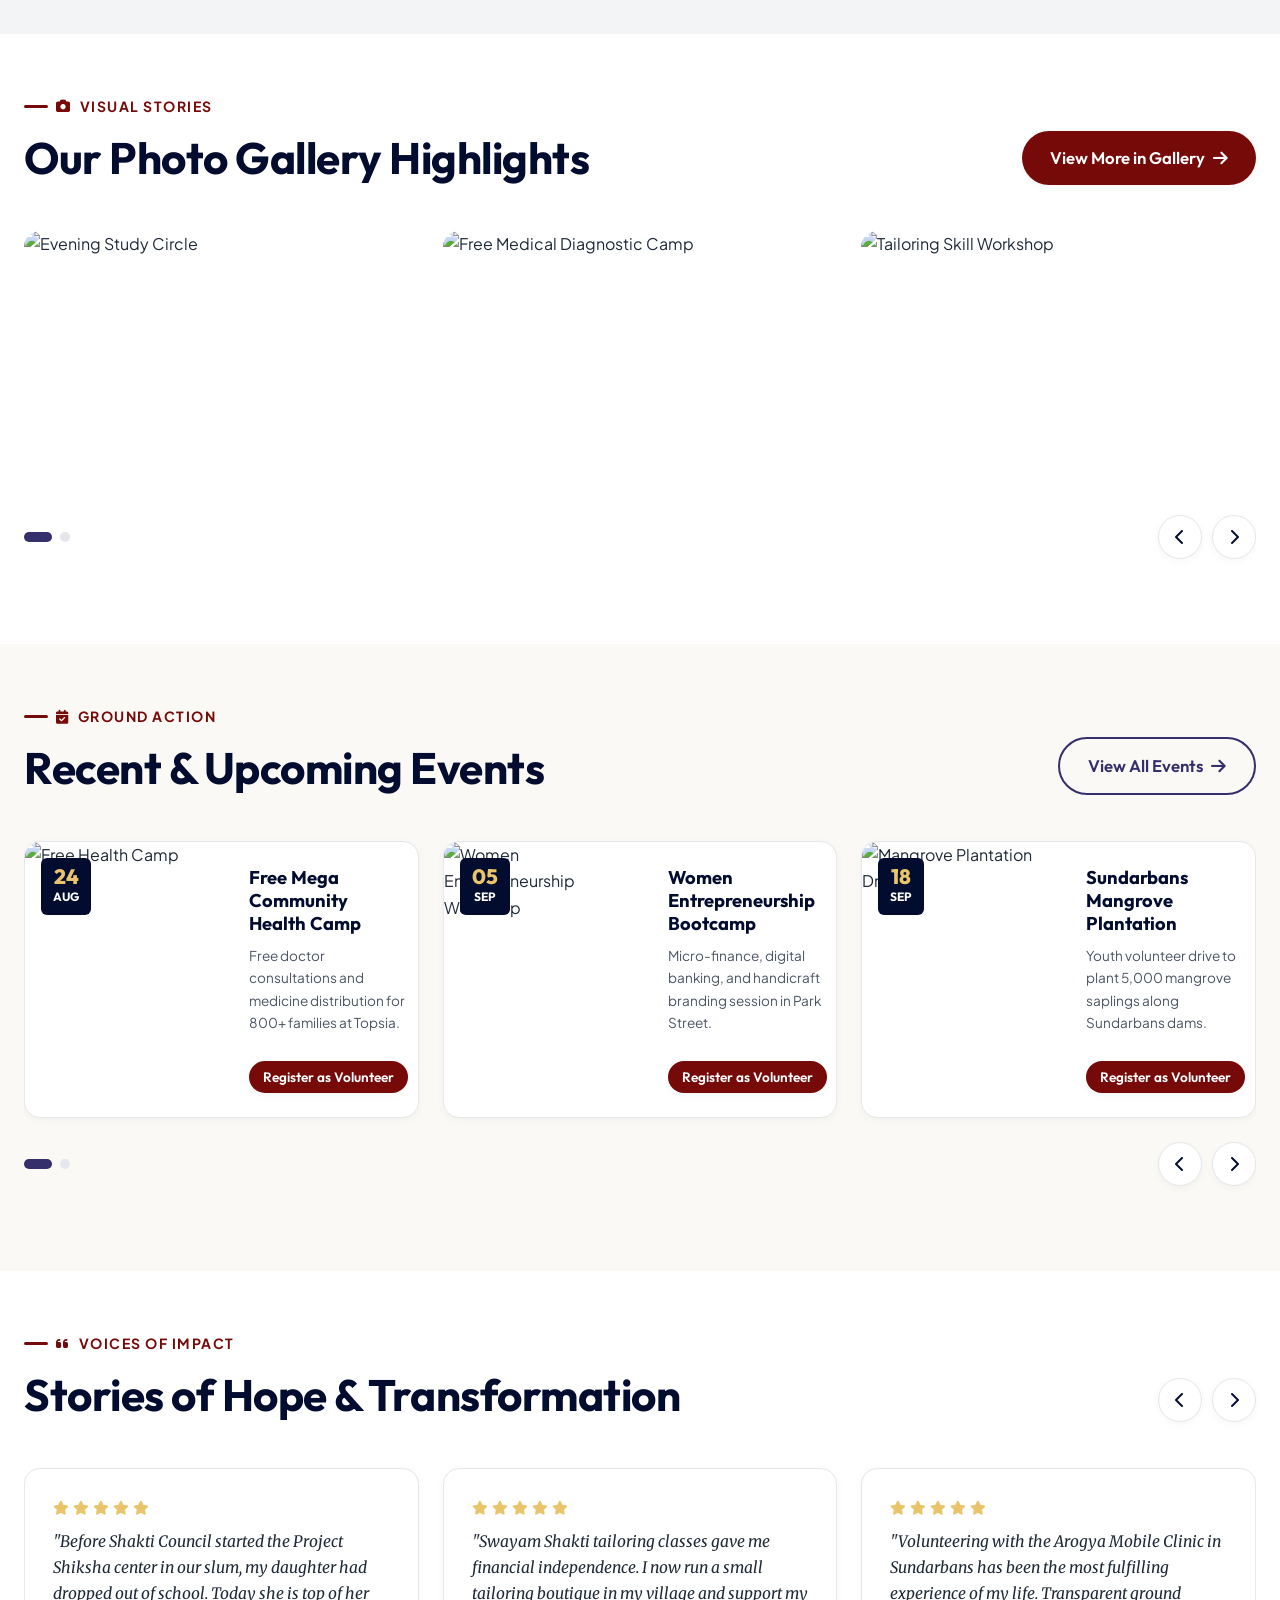
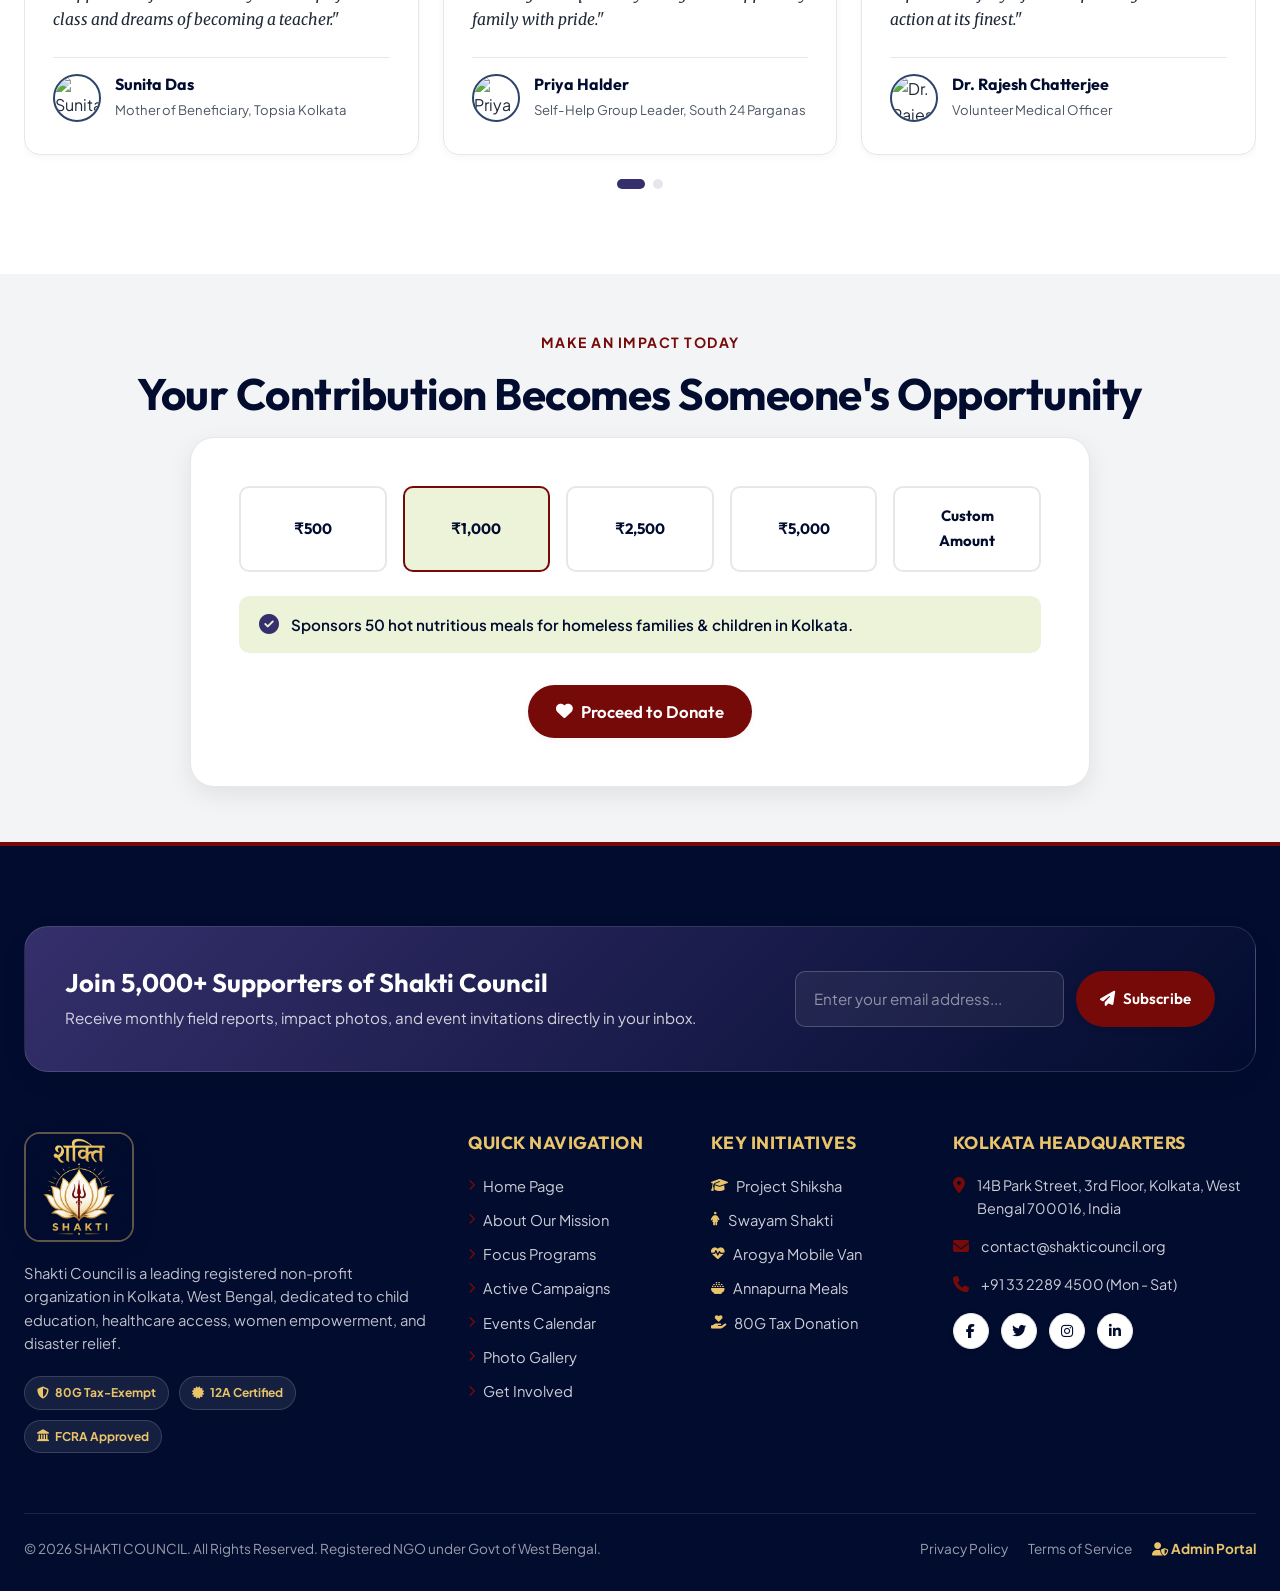
==== commit 8d2c92e6: "Update logo to logo.png, redesign admin panel with animated SaaS charts, responsive tablet and mobil" ====
--- a/index.html
+++ b/index.html
@@ -14,11 +14,12 @@
   <meta property="og:description"
     content="Dedicated to creating sustainable opportunities for underserved communities across Kolkata and West Bengal.">
   <meta property="og:type" content="website">
+  <meta property="og:image" content="logo.png">
 
   <!-- Favicon -->
-  <link rel="icon" type="image/svg+xml" href="favicon.png">
-  <link rel="alternate icon" href="favicon.png" type="image/x-icon">
-  <link rel="apple-touch-icon" href="favicon.png">
+  <link rel="icon" type="image/png" href="logo.png">
+  <link rel="alternate icon" href="logo.png" type="image/x-icon">
+  <link rel="apple-touch-icon" href="logo.png">
 
   <!-- Google Fonts -->
   <link rel="preconnect" href="https://fonts.googleapis.com">
@@ -72,11 +73,7 @@
   <header class="main-header">
     <div class="container nav-container">
       <a href="index.html" class="brand-logo" aria-label="Shakti Council Home">
-        <div class="brand-icon"><i class="fa-solid fa-hands-holding-child"></i></div>
-        <div class="brand-text">
-          <span class="brand-name">SHAKTI COUNCIL</span>
-          <span class="brand-tagline">Small Actions. Greater Change.</span>
-        </div>
+        <img src="logo.png" alt="Shakti Council" class="brand-img">
       </a>
 
       <nav class="nav-menu" aria-label="Primary Navigation">
@@ -131,8 +128,7 @@
   <div class="mobile-drawer">
     <div class="mobile-drawer-header">
       <div class="brand-logo">
-        <div class="brand-icon"><i class="fa-solid fa-hands-holding-child"></i></div><span class="brand-name"
-          style="font-size: 1.1rem;">SHAKTI COUNCIL</span>
+        <img src="logo.png" alt="Shakti Council" class="brand-img" style="width: 44px; height: 44px;">
       </div>
       <button class="mobile-close-btn"><i class="fa-solid fa-xmark"></i></button>
     </div>
@@ -679,11 +675,8 @@
 
       <div class="footer-grid-main">
         <div class="footer-col">
-          <div class="brand-logo" style="margin-bottom: 16px;">
-            <div class="brand-icon" style="background: var(--accent); width: 42px; height: 42px; font-size: 20px;"><i
-                class="fa-solid fa-hands-holding-child"></i></div>
-            <div class="brand-text"><span class="brand-name" style="color: var(--text-white); font-size: 1.3rem;">SHAKTI
-                COUNCIL</span></div>
+          <div class="brand-logo" style="margin-bottom: 20px;">
+            <img src="logo.png" alt="Shakti Council" class="footer-brand-img">
           </div>
           <p>Shakti Council is a leading registered non-profit organization in Kolkata, West Bengal, dedicated to child
             education, healthcare access, women empowerment, and disaster relief.</p>
--- a/css/style.css
+++ b/css/style.css
@@ -9,14 +9,14 @@
    -------------------------------------------------------------------------- */
 :root {
   /* Primary & Accent Color Palette */
-  --primary-dark: #292075;
+  --primary-dark: #020c2f;
   --primary: #352f6b;
   --primary-light: #2d456a;
   --primary-soft: #ecf3d8;
 
-  --accent: #e07a5f;
-  --accent-hover: #d96445;
-  --accent-light: #f4a261;
+  --accent: #760A08;
+  --accent-hover: #7b2220;
+  --accent-light: #b02f2d;
   --accent-soft: #fdf0ed;
 
   --secondary: #00B5EF;
@@ -239,7 +239,7 @@
   align-items: center;
   justify-content: center;
   gap: 8px;
-  padding: 12px 24px;
+  padding: 9px 24px;
   font-family: var(--font-heading);
   font-weight: 600;
   font-size: 0.95rem;
@@ -313,12 +313,12 @@
 }
 
 .btn-sm {
-  padding: 8px 16px;
+  padding: 5px 14px;
   font-size: 0.85rem;
 }
 
 .btn-lg {
-  padding: 16px 32px;
+  padding: 13px 28px;
   font-size: 1.05rem;
 }
 
@@ -398,13 +398,14 @@
   right: 70px;
   top: 50%;
   transform: translateY(-50%);
-  background-color: var(--primary-dark);
+  background-color: #000000;
   color: var(--text-white);
   padding: 6px 14px;
   border-radius: var(--radius-xs);
   font-size: 0.85rem;
   white-space: nowrap;
   opacity: 0;
+  box-shadow: 0px 1px 1px var(--gold);
   visibility: hidden;
   transition: opacity 0.3s ease, visibility 0.3s ease;
   pointer-events: none;
@@ -489,7 +490,7 @@
 }
 
 .utility-info-item i {
-  color: var(--accent);
+  color: var(--gold);
 }
 
 .utility-social {
@@ -527,7 +528,7 @@
   backdrop-filter: blur(10px);
   -webkit-backdrop-filter: blur(10px);
   box-shadow: 0 8px 24px rgba(0, 0, 0, 0.12);
-  border-bottom: 2px solid var(--accent);
+  border-bottom: 1px solid var(--accent);
 }
 
 .nav-container {
@@ -554,6 +555,36 @@
   justify-content: center;
   font-size: 24px;
   box-shadow: var(--shadow-sm);
+}
+
+.brand-img {
+  height: 70px;
+  width: 70px;
+  object-fit: cover;
+  border-radius: var(--radius-sm);
+  box-shadow: var(--shadow-sm);
+  flex-shrink: 0;
+  border: 1px solid rgba(41, 32, 117, 0.15);
+  transition: transform var(--transition-fast);
+}
+
+.brand-img:hover {
+  transform: scale(1.05);
+}
+
+.footer-brand-img {
+  width: 110px;
+  height: 110px;
+  object-fit: cover;
+  border-radius: var(--radius-md);
+  box-shadow: var(--shadow-md);
+  border: 2px solid rgba(233, 196, 106, 0.4);
+  /* margin-bottom: 12px; */
+  transition: transform var(--transition-fast);
+}
+
+.footer-brand-img:hover {
+  transform: scale(1.05);
 }
 
 .brand-text {
@@ -863,8 +894,8 @@
   gap: 8px;
   padding: 6px 16px;
   background-color: rgba(224, 122, 95, 0.2);
-  border: 1px solid var(--accent);
-  color: var(--accent-light);
+  border: 1px solid var(--gold);
+  color: var(--gold);
   border-radius: var(--radius-full);
   font-size: 0.875rem;
   font-weight: 700;
@@ -2471,6 +2502,15 @@
   .btn {
     width: 100%;
   }
+
+  .hamburger-toggle {
+    justify-content: center;
+    gap: 8px;
+  }
+
+  .slider-arrow {
+    display: none;
+  }
 }
 
 /* --------------------------------------------------------------------------
@@ -2633,7 +2673,7 @@
    26. PREMIUM REDESIGNED WEBSITE FOOTER
    -------------------------------------------------------------------------- */
 .main-footer {
-  background-color: #0b1512;
+  background-color: #020c2f;
   color: var(--text-white);
   padding: 80px 0 30px 0;
   border-top: 4px solid var(--accent);
@@ -2641,7 +2681,7 @@
 }
 
 .footer-newsletter-card {
-  background: linear-gradient(135deg, #162a24, #0f1d18);
+  background: linear-gradient(135deg, var(--primary), var(--primary-dark));
   border: 1px solid rgba(255, 255, 255, 0.12);
   border-radius: var(--radius-lg);
   padding: 40px;
@@ -2757,7 +2797,7 @@
   border-radius: var(--radius-full);
   font-size: 0.75rem;
   font-weight: 700;
-  color: var(--accent-light);
+  color: var(--gold);
   display: flex;
   align-items: center;
   gap: 6px;
@@ -2928,21 +2968,160 @@
 }
 
 @media (max-width: 375px) {
-  .brand-text {
-    display: flex;
-    flex-direction: column;
-  }
-
-  .brand-name {
-    font-size: 1rem;
-  }
-
-  .brand-tagline {
-    font-size: 0.6rem;
-  }
-
   .btn-primary {
     padding: 8px 10px;
     font-size: 0.8rem;
   }
+}
+
+/* --------------------------------------------------------------------------
+   29. EXPLICIT TABLET (992px-768px) & MOBILE (480px-360px) RESPONSIVE ENHANCEMENTS
+   -------------------------------------------------------------------------- */
+
+/* TABLET SPECIFIC (992px down to 768px) */
+@media (max-width: 992px) and (min-width: 768px) {
+  .container {
+    padding-left: 1.25rem;
+    padding-right: 1.25rem;
+  }
+
+  .nav-container {
+    padding-left: 1rem;
+    padding-right: 1rem;
+  }
+
+  .focus-grid,
+  .events-grid,
+  .gallery-grid {
+    grid-template-columns: repeat(2, 1fr) !important;
+    gap: 20px !important;
+  }
+
+  .stats-grid {
+    grid-template-columns: repeat(2, 1fr) !important;
+    gap: 24px !important;
+  }
+
+  .about-split-grid,
+  .contact-grid {
+    grid-template-columns: 1fr !important;
+    gap: 32px !important;
+  }
+
+  .footer-grid-main {
+    grid-template-columns: repeat(2, 1fr) !important;
+    gap: 28px !important;
+  }
+
+  .footer-brand-img {
+    width: 90px;
+    height: 90px;
+  }
+}
+
+/* MOBILE SPECIFIC (480px down to 360px) */
+@media (max-width: 480px) {
+
+  html,
+  body {
+    overflow-x: hidden !important;
+  }
+
+  .container {
+    padding-left: 0.85rem;
+    padding-right: 0.85rem;
+  }
+
+  .hero-slider-section {
+    height: 480px !important;
+  }
+
+  .hero-title {
+    font-size: clamp(1.4rem, 5.5vw, 1.85rem) !important;
+  }
+
+  .hero-subtitle {
+    font-size: 0.9rem !important;
+  }
+
+  .hero-actions {
+    flex-direction: column;
+    width: 100%;
+    gap: 10px;
+  }
+
+  .hero-actions .btn {
+    width: 100%;
+  }
+
+  .brand-img {
+    height: 62px !important;
+    width: 62px !important;
+  }
+
+  .footer-brand-img {
+    width: 80px !important;
+    height: 80px !important;
+  }
+
+  .focus-grid,
+  .events-grid,
+  .gallery-grid,
+  .stats-grid,
+  .about-split-grid,
+  .contact-grid {
+    grid-template-columns: 1fr !important;
+    gap: 16px !important;
+  }
+
+  .amount-grid {
+    grid-template-columns: repeat(2, 1fr) !important;
+    gap: 8px !important;
+  }
+
+  .footer-grid-main {
+    grid-template-columns: 1fr !important;
+    gap: 24px !important;
+    text-align: left;
+  }
+
+  .footer-newsletter-card {
+    padding: 24px 16px;
+    margin-bottom: 36px;
+  }
+
+  .footer-newsletter-form {
+    min-width: 0 !important;
+    width: 100% !important;
+    flex-direction: column !important;
+  }
+
+  .footer-bottom-bar {
+    flex-direction: column !important;
+    gap: 12px !important;
+    text-align: center !important;
+  }
+
+  .footer-bottom-links {
+    flex-wrap: wrap;
+    justify-content: center;
+    gap: 12px;
+  }
+}
+
+/* SMALL PHONES (360px and below) */
+@media (max-width: 360px) {
+  .brand-img {
+    height: 46px !important;
+    width: 46px !important;
+  }
+
+  .section-title {
+    font-size: 1.35rem !important;
+  }
+
+  .btn {
+    padding: 10px 14px !important;
+    font-size: 0.8rem !important;
+  }
 }
